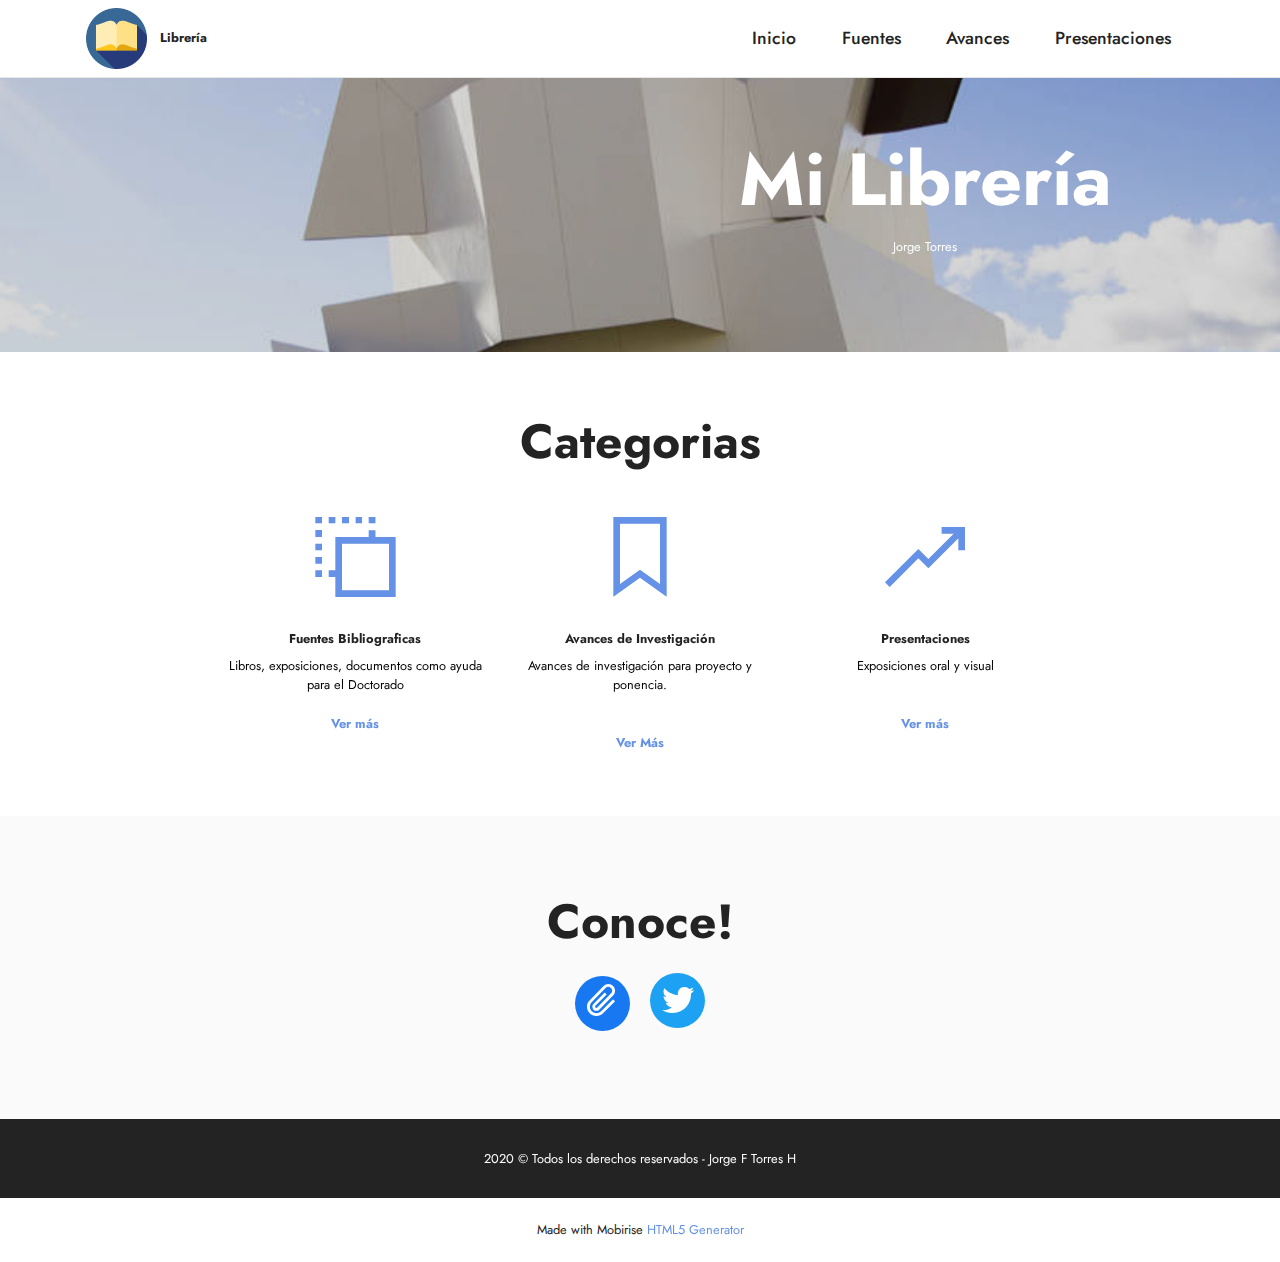
==== index.html @ 0c061b5b "cambio imagen mark garcia" ====
<!DOCTYPE html>
<html  >
<head>
  <!-- Site made with Mobirise Website Builder v5.6.13, https://mobirise.com -->
  <meta charset="UTF-8">
  <meta http-equiv="X-UA-Compatible" content="IE=edge">
  <meta name="generator" content="Mobirise v5.6.13, mobirise.com">
  <meta name="twitter:card" content="summary_large_image"/>
  <meta name="twitter:image:src" content="assets/images/index-meta.png">
  <meta property="og:image" content="assets/images/index-meta.png">
  <meta name="twitter:title" content="Inicio | Mi libreria">
  <meta name="viewport" content="width=device-width, initial-scale=1, minimum-scale=1">
  <link rel="shortcut icon" href="assets/images/book-fav-114x114.png" type="image/x-icon">
  <meta name="description" content="">
  
  
  <title>Inicio | Mi libreria</title>
  <link rel="stylesheet" href="assets/web/assets/mobirise-icons2/mobirise2.css">
  <link rel="stylesheet" href="assets/bootstrap/css/bootstrap.min.css">
  <link rel="stylesheet" href="assets/bootstrap/css/bootstrap-grid.min.css">
  <link rel="stylesheet" href="assets/bootstrap/css/bootstrap-reboot.min.css">
  <link rel="stylesheet" href="assets/parallax/jarallax.css">
  <link rel="stylesheet" href="assets/dropdown/css/style.css">
  <link rel="stylesheet" href="assets/socicon/css/styles.css">
  <link rel="stylesheet" href="assets/theme/css/style.css">
  <link rel="preload" href="https://fonts.googleapis.com/css?family=Jost:100,200,300,400,500,600,700,800,900,100i,200i,300i,400i,500i,600i,700i,800i,900i&display=swap" as="style" onload="this.onload=null;this.rel='stylesheet'">
  <noscript><link rel="stylesheet" href="https://fonts.googleapis.com/css?family=Jost:100,200,300,400,500,600,700,800,900,100i,200i,300i,400i,500i,600i,700i,800i,900i&display=swap"></noscript>
  <link rel="preload" as="style" href="assets/mobirise/css/mbr-additional.css"><link rel="stylesheet" href="assets/mobirise/css/mbr-additional.css" type="text/css">
  
  
  
  
</head>
<body>
  
  <section data-bs-version="5.1" class="menu cid-s48OLK6784" once="menu" id="menu1-h">
    
    <nav class="navbar navbar-dropdown navbar-fixed-top navbar-expand-lg">
        <div class="container">
            <div class="navbar-brand">
                <span class="navbar-logo">
                    <a href="index.html">
                        <img src="assets/images/book-fav-114x114.png" alt="Logo" style="height: 3.8rem;">
                    </a>
                </span>
                <span class="navbar-caption-wrap"><a class="navbar-caption text-black text-primary display-7" href="index.html">Librería</a></span>
            </div>
            <button class="navbar-toggler" type="button" data-toggle="collapse" data-bs-toggle="collapse" data-target="#navbarSupportedContent" data-bs-target="#navbarSupportedContent" aria-controls="navbarNavAltMarkup" aria-expanded="false" aria-label="Toggle navigation">
                <div class="hamburger">
                    <span></span>
                    <span></span>
                    <span></span>
                    <span></span>
                </div>
            </button>
            <div class="collapse navbar-collapse" id="navbarSupportedContent">
                <ul class="navbar-nav nav-dropdown nav-right" data-app-modern-menu="true"><li class="nav-item"><a class="nav-link link text-black text-primary display-4" href="index.html">Inicio</a></li><li class="nav-item"><a class="nav-link link text-black text-primary display-4" href="documentos.html">Fuentes</a></li><li class="nav-item"><a class="nav-link link text-black text-primary display-4" href="avances.html">Avances</a></li><li class="nav-item"><a class="nav-link link text-black text-primary display-4" href="presentaciones.html">Presentaciones</a></li></ul>
                
                
            </div>
        </div>
    </nav>
    <script type="text/javascript">
        document.addEventListener ("DOMContentLoaded", function(event) {
            function hiddeBanner() {
                var banner = document.getElementById("mobiriseBanner");
                banner.style.display = none;
            }
            
            hiddeBanner();
        });
    </script>
    <style>
        #mobiriseBanner.container-banner {
            display: none !important;
        }
    </style>

</section>

<section data-bs-version="5.1" class="header3 cid-sceXCdprGk mbr-parallax-background" id="header3-k">

    

    <div class="mbr-overlay" style="opacity: 0.2; background-color: rgb(53, 53, 53);"></div>

    <div class="align-center container">
        <div class="row justify-content-end">
            <div class="col-12 col-lg-6">
                <h1 class="mbr-section-title mbr-fonts-style mb-3 display-1"><strong>Mi Librería</strong></h1>
                
                <p class="mbr-text mbr-fonts-style display-7">Jorge Torres</p>
                
            </div>
        </div>
    </div>
</section>

<section data-bs-version="5.1" class="features24 cid-sclgev7I9c" id="features1-r">
    

    
    <div class="container">
        <div class="row">
            <div class="col-12">
                <h3 class="mbr-section-title mbr-fonts-style align-center mb-0 display-2">
                    <strong>Categorias</strong></h3>
                
            </div>
            <div class="card col-12 col-md-6 col-lg-3">
                <div class="card-wrapper">
                    <div class="card-box align-center">
                        <div class="iconfont-wrapper">
                            <a href="documentos.html"><span class="mbr-iconfont mobi-mbri-drag-n-drop-2 mobi-mbri"></span></a>
                        </div>
                        <h5 class="card-title mbr-fonts-style display-7"><strong>Fuentes Bibliograficas</strong></h5>
                        <p class="card-text mbr-fonts-style display-7">Libros, exposiciones, documentos como ayuda para el Doctorado<br><br><a href="documentos.html" class="text-primary"><strong>Ver más</strong></a></p>
                    </div>
                </div>
            </div>
            <div class="card col-12 col-md-6 col-lg-3">
                <div class="card-wrapper">
                    <div class="card-box align-center">
                        <div class="iconfont-wrapper">
                            <a href="avances.html"><span class="mbr-iconfont mobi-mbri-bookmark mobi-mbri"></span></a>
                        </div>
                        <h5 class="card-title mbr-fonts-style display-7"><strong>Avances de&nbsp;Investigación</strong></h5>
                        <p class="card-text mbr-fonts-style display-7">Avances de investigación para proyecto y ponencia.<br><br><br><a href="avances.html" class="text-primary"><strong>Ver Más</strong></a></p>
                    </div>
                </div>
            </div>
            <div class="card col-12 col-md-6 col-lg-3">
                <div class="card-wrapper">
                    <div class="card-box align-center">
                        <div class="iconfont-wrapper">
                            <a href="presentaciones.html"><span class="mbr-iconfont mobi-mbri-growing-chart mobi-mbri"></span></a>
                        </div>
                        <h5 class="card-title mbr-fonts-style display-7"><strong>Presentaciones</strong></h5>
                        <p class="card-text mbr-fonts-style display-7">Exposiciones oral y visual<br><br><br><a href="presentaciones.html" class="text-primary"><strong>Ver más</strong></a></p>
                    </div>
                </div>
            </div>
            
        </div>
    </div>
</section>

<section data-bs-version="5.1" class="share3 cid-scnhK62hYT" id="share3-y">
    
     
    
    

    <div class="container">
        <div class="media-container-row">
            <div class="col-12">
                <h3 class="mbr-section-title align-center mb-3 mbr-fonts-style display-2"><strong>Conoce!</strong></h3>
                <div class="social-list align-center">
                   
                    <a class="iconfont-wrapper bg-facebook m-2 " target="_blank" href="https://scienti.minciencias.gov.co/cvlac/visualizador/generarCurriculoCv.do?cod_rh=0000744425">
                            <span class="mobi-mbri-paperclip mobi-mbri" style="color: rgb(255, 255, 255); fill: rgb(255, 255, 255);"></span>
                        </a>
                        <a class="iconfont-wrapper bg-twitter m-2" href="https://twitter.com/jftorresh1" target="_blank">
                            <span class="socicon-twitter socicon"></span>
                        </a>
                        
                        
                        
                        
                        
                        
                        
                        
                        
                </div>
            </div>
        </div>
    </div>
</section>

<section data-bs-version="5.1" class="footer7 cid-sclgRRK0ft" once="footers" id="footer7-s">

    

    

    <div class="container">
        <div class="media-container-row align-center mbr-white">
            <div class="col-12">
                <p class="mbr-text mb-0 mbr-fonts-style display-7">2020 © Todos los derechos reservados - Jorge F Torres H</p>
            </div>
        </div>
    </div>
</section><section class="display-7" style="padding: 0;align-items: center;justify-content: center;flex-wrap: wrap;    align-content: center;display: flex;position: relative;height: 4rem;"><a href="https://mobiri.se/" style="flex: 1 1;height: 4rem;position: absolute;width: 100%;z-index: 1;"><img alt="" style="height: 4rem;" src="[data-uri]"></a><p style="margin: 0;text-align: center;" class="display-7">Made with Mobirise &#8204;</p><a style="z-index:1" href="https://mobirise.com/html-builder.html">HTML5 Generator</a></section><script src="assets/bootstrap/js/bootstrap.bundle.min.js"></script>  <script src="assets/parallax/jarallax.js"></script>  <script src="assets/smoothscroll/smooth-scroll.js"></script>  <script src="assets/ytplayer/index.js"></script>  <script src="assets/dropdown/js/navbar-dropdown.js"></script>  <script src="assets/theme/js/script.js"></script>  
  
  
</body>
</html>
---- assets/web/assets/mobirise-icons2/mobirise2.css ----
@font-face {
  font-family: 'Moririse2';
  font-display: swap;
  src:  url('mobirise2.eot?f2bix4');
  src:  url('mobirise2.eot?f2bix4#iefix') format('embedded-opentype'),
    url('mobirise2.ttf?f2bix4') format('truetype'),
    url('mobirise2.woff?f2bix4') format('woff'),
    url('mobirise2.svg?f2bix4#mobirise2') format('svg');
  font-weight: normal;
  font-style: normal;
}

[class^="mobi-"], [class*=" mobi-"] {
  /* use !important to prevent issues with browser extensions that change fonts */
  font-family: 'Moririse2' !important;
  speak: none;
  font-style: normal;
  font-weight: normal;
  font-variant: normal;
  text-transform: none;
  line-height: 1;

  /* Better Font Rendering =========== */
  -webkit-font-smoothing: antialiased;
  -moz-osx-font-smoothing: grayscale;
}

.mobi-mbri-add-submenu:before {
  content: "\e900";
}
.mobi-mbri-alert:before {
  content: "\e901";
}
.mobi-mbri-align-center:before {
  content: "\e902";
}
.mobi-mbri-align-justify:before {
  content: "\e903";
}
.mobi-mbri-align-left:before {
  content: "\e904";
}
.mobi-mbri-align-right:before {
  content: "\e905";
}
.mobi-mbri-android:before {
  content: "\e906";
}
.mobi-mbri-apple:before {
  content: "\e907";
}
.mobi-mbri-arrow-down:before {
  content: "\e908";
}
.mobi-mbri-arrow-next:before {
  content: "\e909";
}
.mobi-mbri-arrow-prev:before {
  content: "\e90a";
}
.mobi-mbri-arrow-up:before {
  content: "\e90b";
}
.mobi-mbri-bold:before {
  content: "\e90c";
}
.mobi-mbri-bookmark:before {
  content: "\e90d";
}
.mobi-mbri-bootstrap:before {
  content: "\e90e";
}
.mobi-mbri-briefcase:before {
  content: "\e90f";
}
.mobi-mbri-browse:before {
  content: "\e910";
}
.mobi-mbri-bulleted-list:before {
  content: "\e911";
}
.mobi-mbri-calendar:before {
  content: "\e912";
}
.mobi-mbri-camera:before {
  content: "\e913";
}
.mobi-mbri-cart-add:before {
  content: "\e914";
}
.mobi-mbri-cart-full:before {
  content: "\e915";
}
.mobi-mbri-cash:before {
  content: "\e916";
}
.mobi-mbri-change-style:before {
  content: "\e917";
}
.mobi-mbri-chat:before {
  content: "\e918";
}
.mobi-mbri-clock:before {
  content: "\e919";
}
.mobi-mbri-close:before {
  content: "\e91a";
}
.mobi-mbri-cloud:before {
  content: "\e91b";
}
.mobi-mbri-code:before {
  content: "\e91c";
}
.mobi-mbri-contact-form:before {
  content: "\e91d";
}
.mobi-mbri-credit-card:before {
  content: "\e91e";
}
.mobi-mbri-cursor-click:before {
  content: "\e91f";
}
.mobi-mbri-cust-feedback:before {
  content: "\e920";
}
.mobi-mbri-database:before {
  content: "\e921";
}
.mobi-mbri-delivery:before {
  content: "\e922";
}
.mobi-mbri-desktop:before {
  content: "\e923";
}
.mobi-mbri-devices:before {
  content: "\e924";
}
.mobi-mbri-down:before {
  content: "\e925";
}
.mobi-mbri-download-2:before {
  content: "\e926";
}
.mobi-mbri-download:before {
  content: "\e927";
}
.mobi-mbri-drag-n-drop-2:before {
  content: "\e928";
}
.mobi-mbri-drag-n-drop:before {
  content: "\e929";
}
.mobi-mbri-edit-2:before {
  content: "\e92a";
}
.mobi-mbri-edit:before {
  content: "\e92b";
}
.mobi-mbri-error:before {
  content: "\e92c";
}
.mobi-mbri-extension:before {
  content: "\e92d";
}
.mobi-mbri-features:before {
  content: "\e92e";
}
.mobi-mbri-file:before {
  content: "\e92f";
}
.mobi-mbri-flag:before {
  content: "\e930";
}
.mobi-mbri-folder:before {
  content: "\e931";
}
.mobi-mbri-gift:before {
  content: "\e932";
}
.mobi-mbri-github:before {
  content: "\e933";
}
.mobi-mbri-globe-2:before {
  content: "\e934";
}
.mobi-mbri-globe:before {
  content: "\e935";
}
.mobi-mbri-growing-chart:before {
  content: "\e936";
}
.mobi-mbri-hearth:before {
  content: "\e937";
}
.mobi-mbri-help:before {
  content: "\e938";
}
.mobi-mbri-home:before {
  content: "\e939";
}
.mobi-mbri-hot-cup:before {
  content: "\e93a";
}
.mobi-mbri-idea:before {
  content: "\e93b";
}
.mobi-mbri-image-gallery:before {
  content: "\e93c";
}
.mobi-mbri-image-slider:before {
  content: "\e93d";
}
.mobi-mbri-info:before {
  content: "\e93e";
}
.mobi-mbri-italic:before {
  content: "\e93f";
}
.mobi-mbri-key:before {
  content: "\e940";
}
.mobi-mbri-laptop:before {
  content: "\e941";
}
.mobi-mbri-layers:before {
  content: "\e942";
}
.mobi-mbri-left-right:before {
  content: "\e943";
}
.mobi-mbri-left:before {
  content: "\e944";
}
.mobi-mbri-letter:before {
  content: "\e945";
}
.mobi-mbri-like:before {
  content: "\e946";
}
.mobi-mbri-link:before {
  content: "\e947";
}
.mobi-mbri-lock:before {
  content: "\e948";
}
.mobi-mbri-login:before {
  content: "\e949";
}
.mobi-mbri-logout:before {
  content: "\e94a";
}
.mobi-mbri-magic-stick:before {
  content: "\e94b";
}
.mobi-mbri-map-pin:before {
  content: "\e94c";
}
.mobi-mbri-menu:before {
  content: "\e94d";
}
.mobi-mbri-mobile-2:before {
  content: "\e94e";
}
.mobi-mbri-mobile-horizontal:before {
  content: "\e94f";
}
.mobi-mbri-mobile:before {
  content: "\e950";
}
.mobi-mbri-mobirise:before {
  content: "\e951";
}
.mobi-mbri-more-horizontal:before {
  content: "\e952";
}
.mobi-mbri-more-vertical:before {
  content: "\e953";
}
.mobi-mbri-music:before {
  content: "\e954";
}
.mobi-mbri-new-file:before {
  content: "\e955";
}
.mobi-mbri-numbered-list:before {
  content: "\e956";
}
.mobi-mbri-opened-folder:before {
  content: "\e957";
}
.mobi-mbri-pages:before {
  content: "\e958";
}
.mobi-mbri-paper-plane:before {
  content: "\e959";
}
.mobi-mbri-paperclip:before {
  content: "\e95a";
}
.mobi-mbri-phone:before {
  content: "\e95b";
}
.mobi-mbri-photo:before {
  content: "\e95c";
}
.mobi-mbri-photos:before {
  content: "\e95d";
}
.mobi-mbri-pin:before {
  content: "\e95e";
}
.mobi-mbri-play:before {
  content: "\e95f";
}
.mobi-mbri-plus:before {
  content: "\e960";
}
.mobi-mbri-preview:before {
  content: "\e961";
}
.mobi-mbri-print:before {
  content: "\e962";
}
.mobi-mbri-protect:before {
  content: "\e963";
}
.mobi-mbri-question:before {
  content: "\e964";
}
.mobi-mbri-quote-left:before {
  content: "\e965";
}
.mobi-mbri-quote-right:before {
  content: "\e966";
}
.mobi-mbri-redo:before {
  content: "\e967";
}
.mobi-mbri-refresh:before {
  content: "\e968";
}
.mobi-mbri-responsive-2:before {
  content: "\e969";
}
.mobi-mbri-responsive:before {
  content: "\e96a";
}
.mobi-mbri-right:before {
  content: "\e96b";
}
.mobi-mbri-rocket:before {
  content: "\e96c";
}
.mobi-mbri-sad-face:before {
  content: "\e96d";
}
.mobi-mbri-sale:before {
  content: "\e96e";
}
.mobi-mbri-save:before {
  content: "\e96f";
}
.mobi-mbri-search:before {
  content: "\e970";
}
.mobi-mbri-setting-2:before {
  content: "\e971";
}
.mobi-mbri-setting-3:before {
  content: "\e972";
}
.mobi-mbri-setting:before {
  content: "\e973";
}
.mobi-mbri-share:before {
  content: "\e974";
}
.mobi-mbri-shopping-bag:before {
  content: "\e975";
}
.mobi-mbri-shopping-basket:before {
  content: "\e976";
}
.mobi-mbri-shopping-cart:before {
  content: "\e977";
}
.mobi-mbri-sites:before {
  content: "\e978";
}
.mobi-mbri-smile-face:before {
  content: "\e979";
}
.mobi-mbri-speed:before {
  content: "\e97a";
}
.mobi-mbri-star:before {
  content: "\e97b";
}
.mobi-mbri-success:before {
  content: "\e97c";
}
.mobi-mbri-sun:before {
  content: "\e97d";
}
.mobi-mbri-sun2:before {
  content: "\e97e";
}
.mobi-mbri-tablet-vertical:before {
  content: "\e97f";
}
.mobi-mbri-tablet:before {
  content: "\e980";
}
.mobi-mbri-target:before {
  content: "\e981";
}
.mobi-mbri-timer:before {
  content: "\e982";
}
.mobi-mbri-to-ftp:before {
  content: "\e983";
}
.mobi-mbri-to-local-drive:before {
  content: "\e984";
}
.mobi-mbri-touch-swipe:before {
  content: "\e985";
}
.mobi-mbri-touch:before {
  content: "\e986";
}
.mobi-mbri-trash:before {
  content: "\e987";
}
.mobi-mbri-underline:before {
  content: "\e988";
}
.mobi-mbri-undo:before {
  content: "\e989";
}
.mobi-mbri-unlink:before {
  content: "\e98a";
}
.mobi-mbri-unlock:before {
  content: "\e98b";
}
.mobi-mbri-up-down:before {
  content: "\e98c";
}
.mobi-mbri-up:before {
  content: "\e98d";
}
.mobi-mbri-update:before {
  content: "\e98e";
}
.mobi-mbri-upload-2:before {
  content: "\e98f";
}
.mobi-mbri-upload:before {
  content: "\e990";
}
.mobi-mbri-user-2:before {
  content: "\e991";
}
.mobi-mbri-user:before {
  content: "\e992";
}
.mobi-mbri-users:before {
  content: "\e993";
}
.mobi-mbri-video-play:before {
  content: "\e994";
}
.mobi-mbri-video:before {
  content: "\e995";
}
.mobi-mbri-watch:before {
  content: "\e996";
}
.mobi-mbri-website-theme-2:before {
  content: "\e997";
}
.mobi-mbri-website-theme:before {
  content: "\e998";
}
.mobi-mbri-wifi:before {
  content: "\e999";
}
.mobi-mbri-windows:before {
  content: "\e99a";
}
.mobi-mbri-zoom-in:before {
  content: "\e99b";
}
.mobi-mbri-zoom-out:before {
  content: "\e99c";
}
---- assets/parallax/jarallax.css ----
.jarallax {
    position: relative;
    z-index: 0;
}
.jarallax > .jarallax-img {
    position: absolute;
    object-fit: cover;
    /* support for plugin https://github.com/bfred-it/object-fit-images */
    font-family: 'object-fit: cover;';
    top: 0;
    left: 0;
    width: 100%;
    height: 100%;
    z-index: -1;
}
---- assets/dropdown/css/style.css ----
.navbar-dropdown {
  left: 0;
  padding: 0;
  position: absolute;
  right: 0;
  top: 0;
  transition: all 0.45s ease;
  z-index: 1030;
  background: #282828; }
  .navbar-dropdown .navbar-logo {
    margin-right: 0.8rem;
    transition: margin 0.3s ease-in-out;
    vertical-align: middle; }
    .navbar-dropdown .navbar-logo img {
      height: 3.125rem;
      transition: all 0.3s ease-in-out; }
    .navbar-dropdown .navbar-logo.mbr-iconfont {
      font-size: 3.125rem;
      line-height: 3.125rem; }
  .navbar-dropdown .navbar-caption {
    font-weight: 700;
    white-space: normal;
    vertical-align: -4px;
    line-height: 3.125rem !important; }
    .navbar-dropdown .navbar-caption, .navbar-dropdown .navbar-caption:hover {
      color: inherit;
      text-decoration: none; }
  .navbar-dropdown .mbr-iconfont + .navbar-caption {
    vertical-align: -1px; }
  .navbar-dropdown.navbar-fixed-top {
    position: fixed; }
  .navbar-dropdown .navbar-brand span {
    vertical-align: -4px; }
  .navbar-dropdown.bg-color.transparent {
    background: none; }
  .navbar-dropdown.navbar-short .navbar-brand {
    padding: 0.625rem 0; }
    .navbar-dropdown.navbar-short .navbar-brand span {
      vertical-align: -1px; }
  .navbar-dropdown.navbar-short .navbar-caption {
    line-height: 2.375rem !important;
    vertical-align: -2px; }
  .navbar-dropdown.navbar-short .navbar-logo {
    margin-right: 0.5rem; }
    .navbar-dropdown.navbar-short .navbar-logo img {
      height: 2.375rem; }
    .navbar-dropdown.navbar-short .navbar-logo.mbr-iconfont {
      font-size: 2.375rem;
      line-height: 2.375rem; }
  .navbar-dropdown.navbar-short .mbr-table-cell {
    height: 3.625rem; }
  .navbar-dropdown .navbar-close {
    left: 0.6875rem;
    position: fixed;
    top: 0.75rem;
    z-index: 1000; }
  .navbar-dropdown .hamburger-icon {
    content: "";
    display: inline-block;
    vertical-align: middle;
    width: 16px;
    -webkit-box-shadow: 0 -6px 0 1px #282828,0 0 0 1px #282828,0 6px 0 1px #282828;
    -moz-box-shadow: 0 -6px 0 1px #282828,0 0 0 1px #282828,0 6px 0 1px #282828;
    box-shadow: 0 -6px 0 1px #282828,0 0 0 1px #282828,0 6px 0 1px #282828; }

.dropdown-menu .dropdown-toggle[data-toggle="dropdown-submenu"]::after {
  border-bottom: 0.35em solid transparent;
  border-left: 0.35em solid;
  border-right: 0;
  border-top: 0.35em solid transparent;
  margin-left: 0.3rem; }

.dropdown-menu .dropdown-item:focus {
  outline: 0; }

.nav-dropdown {
  font-size: 0.75rem;
  font-weight: 500;
  height: auto !important; }
  .nav-dropdown .nav-btn {
    padding-left: 1rem; }
  .nav-dropdown .link {
    margin: .667em 1.667em;
    font-weight: 500;
    padding: 0;
    transition: color .2s ease-in-out; }
    .nav-dropdown .link.dropdown-toggle {
      margin-right: 2.583em; }
      .nav-dropdown .link.dropdown-toggle::after {
        margin-left: .25rem;
        border-top: 0.35em solid;
        border-right: 0.35em solid transparent;
        border-left: 0.35em solid transparent;
        border-bottom: 0; }
      .nav-dropdown .link.dropdown-toggle[aria-expanded="true"] {
        margin: 0;
        padding: 0.667em 3.263em  0.667em 1.667em; }
  .nav-dropdown .link::after,
  .nav-dropdown .dropdown-item::after {
    color: inherit; }
  .nav-dropdown .btn {
    font-size: 0.75rem;
    font-weight: 700;
    letter-spacing: 0;
    margin-bottom: 0;
    padding-left: 1.25rem;
    padding-right: 1.25rem; }
  .nav-dropdown .dropdown-menu {
    border-radius: 0;
    border: 0;
    left: 0;
    margin: 0;
    padding-bottom: 1.25rem;
    padding-top: 1.25rem;
    position: relative; }
  .nav-dropdown .dropdown-submenu {
    margin-left: 0.125rem;
    top: 0; }
  .nav-dropdown .dropdown-item {
    font-weight: 500;
    line-height: 2;
    padding: 0.3846em 4.615em 0.3846em 1.5385em;
    position: relative;
    transition: color .2s ease-in-out, background-color .2s ease-in-out; }
    .nav-dropdown .dropdown-item::after {
      margin-top: -0.3077em;
      position: absolute;
      right: 1.1538em;
      top: 50%; }
    .nav-dropdown .dropdown-item:focus, .nav-dropdown .dropdown-item:hover {
      background: none; }

@media (max-width: 767px) {
  .nav-dropdown.navbar-toggleable-sm {
    bottom: 0;
    display: none;
    left: 0;
    overflow-x: hidden;
    position: fixed;
    top: 0;
    transform: translateX(-100%);
    -ms-transform: translateX(-100%);
    -webkit-transform: translateX(-100%);
    width: 18.75rem;
    z-index: 999; } }
.nav-dropdown.navbar-toggleable-xl {
  bottom: 0;
  display: none;
  left: 0;
  overflow-x: hidden;
  position: fixed;
  top: 0;
  transform: translateX(-100%);
  -ms-transform: translateX(-100%);
  -webkit-transform: translateX(-100%);
  width: 18.75rem;
  z-index: 999; }

.nav-dropdown-sm {
  display: block !important;
  overflow-x: hidden;
  overflow: auto;
  padding-top: 3.875rem; }
  .nav-dropdown-sm::after {
    content: "";
    display: block;
    height: 3rem;
    width: 100%; }
  .nav-dropdown-sm.collapse.in ~ .navbar-close {
    display: block !important; }
  .nav-dropdown-sm.collapsing, .nav-dropdown-sm.collapse.in {
    transform: translateX(0);
    -ms-transform: translateX(0);
    -webkit-transform: translateX(0);
    transition: all 0.25s ease-out;
    -webkit-transition: all 0.25s ease-out;
    background: #282828; }
  .nav-dropdown-sm.collapsing[aria-expanded="false"] {
    transform: translateX(-100%);
    -ms-transform: translateX(-100%);
    -webkit-transform: translateX(-100%); }
  .nav-dropdown-sm .nav-item {
    display: block;
    margin-left: 0 !important;
    padding-left: 0; }
  .nav-dropdown-sm .link,
  .nav-dropdown-sm .dropdown-item {
    border-top: 1px dotted rgba(255, 255, 255, 0.1);
    font-size: 0.8125rem;
    line-height: 1.6;
    margin: 0 !important;
    padding: 0.875rem 2.4rem 0.875rem 1.5625rem !important;
    position: relative;
    white-space: normal; }
    .nav-dropdown-sm .link:focus, .nav-dropdown-sm .link:hover,
    .nav-dropdown-sm .dropdown-item:focus,
    .nav-dropdown-sm .dropdown-item:hover {
      background: rgba(0, 0, 0, 0.2) !important;
      color: #c0a375; }
  .nav-dropdown-sm .nav-btn {
    position: relative;
    padding: 1.5625rem 1.5625rem 0 1.5625rem; }
    .nav-dropdown-sm .nav-btn::before {
      border-top: 1px dotted rgba(255, 255, 255, 0.1);
      content: "";
      left: 0;
      position: absolute;
      top: 0;
      width: 100%; }
    .nav-dropdown-sm .nav-btn + .nav-btn {
      padding-top: 0.625rem; }
      .nav-dropdown-sm .nav-btn + .nav-btn::before {
        display: none; }
  .nav-dropdown-sm .btn {
    padding: 0.625rem 0; }
  .nav-dropdown-sm .dropdown-toggle[data-toggle="dropdown-submenu"]::after {
    margin-left: .25rem;
    border-top: 0.35em solid;
    border-right: 0.35em solid transparent;
    border-left: 0.35em solid transparent;
    border-bottom: 0; }
  .nav-dropdown-sm .dropdown-toggle[data-toggle="dropdown-submenu"][aria-expanded="true"]::after {
    border-top: 0;
    border-right: 0.35em solid transparent;
    border-left: 0.35em solid transparent;
    border-bottom: 0.35em solid; }
  .nav-dropdown-sm .dropdown-menu {
    margin: 0;
    padding: 0;
    position: relative;
    top: 0;
    left: 0;
    width: 100%;
    border: 0;
    float: none;
    border-radius: 0;
    background: none; }
  .nav-dropdown-sm .dropdown-submenu {
    left: 100%;
    margin-left: 0.125rem;
    margin-top: -1.25rem;
    top: 0; }

.navbar-toggleable-sm .nav-dropdown .dropdown-menu {
  position: absolute; }

.navbar-toggleable-sm .nav-dropdown .dropdown-submenu {
  left: 100%;
  margin-left: 0.125rem;
  margin-top: -1.25rem;
  top: 0; }

.navbar-toggleable-sm.opened .nav-dropdown .dropdown-menu {
  position: relative; }

.navbar-toggleable-sm.opened .nav-dropdown .dropdown-submenu {
  left: 0;
  margin-left: 00rem;
  margin-top: 0rem;
  top: 0; }

.is-builder .nav-dropdown.collapsing {
  transition: none !important; }
---- assets/socicon/css/styles.css ----
@charset "UTF-8";

@font-face {
  font-family: 'Socicon';
  src:  url('../fonts/socicon.eot');
  src:  url('../fonts/socicon.eot?#iefix') format('embedded-opentype'),
    url('../fonts/socicon.woff2') format('woff2'),
    url('../fonts/socicon.ttf') format('truetype'),
    url('../fonts/socicon.woff') format('woff'),
    url('../fonts/socicon.svg#socicon') format('svg');
  font-weight: normal;
  font-style: normal;
  font-display: swap;
}

[data-icon]:before {
  font-family: "socicon" !important;
  content: attr(data-icon);
  font-style: normal !important;
  font-weight: normal !important;
  font-variant: normal !important;
  text-transform: none !important;
  speak: none;
  line-height: 1;
  -webkit-font-smoothing: antialiased;
  -moz-osx-font-smoothing: grayscale;
}

[class^="socicon-"], [class*=" socicon-"] {
  /* use !important to prevent issues with browser extensions that change fonts */
  font-family: 'Socicon' !important;
  speak: none;
  font-style: normal;
  font-weight: normal;
  font-variant: normal;
  text-transform: none;
  line-height: 1;

  /* Better Font Rendering =========== */
  -webkit-font-smoothing: antialiased;
  -moz-osx-font-smoothing: grayscale;
}

.socicon-eitaa:before {
  content: "\e97c";
}
.socicon-soroush:before {
  content: "\e97d";
}
.socicon-bale:before {
  content: "\e97e";
}
.socicon-zazzle:before {
  content: "\e97b";
}
.socicon-society6:before {
  content: "\e97a";
}
.socicon-redbubble:before {
  content: "\e979";
}
.socicon-avvo:before {
  content: "\e978";
}
.socicon-stitcher:before {
  content: "\e977";
}
.socicon-googlehangouts:before {
  content: "\e974";
}
.socicon-dlive:before {
  content: "\e975";
}
.socicon-vsco:before {
  content: "\e976";
}
.socicon-flipboard:before {
  content: "\e973";
}
.socicon-ubuntu:before {
  content: "\e958";
}
.socicon-artstation:before {
  content: "\e959";
}
.socicon-invision:before {
  content: "\e95a";
}
.socicon-torial:before {
  content: "\e95b";
}
.socicon-collectorz:before {
  content: "\e95c";
}
.socicon-seenthis:before {
  content: "\e95d";
}
.socicon-googleplaymusic:before {
  content: "\e95e";
}
.socicon-debian:before {
  content: "\e95f";
}
.socicon-filmfreeway:before {
  content: "\e960";
}
.socicon-gnome:before {
  content: "\e961";
}
.socicon-itchio:before {
  content: "\e962";
}
.socicon-jamendo:before {
  content: "\e963";
}
.socicon-mix:before {
  content: "\e964";
}
.socicon-sharepoint:before {
  content: "\e965";
}
.socicon-tinder:before {
  content: "\e966";
}
.socicon-windguru:before {
  content: "\e967";
}
.socicon-cdbaby:before {
  content: "\e968";
}
.socicon-elementaryos:before {
  content: "\e969";
}
.socicon-stage32:before {
  content: "\e96a";
}
.socicon-tiktok:before {
  content: "\e96b";
}
.socicon-gitter:before {
  content: "\e96c";
}
.socicon-letterboxd:before {
  content: "\e96d";
}
.socicon-threema:before {
  content: "\e96e";
}
.socicon-splice:before {
  content: "\e96f";
}
.socicon-metapop:before {
  content: "\e970";
}
.socicon-naver:before {
  content: "\e971";
}
.socicon-remote:before {
  content: "\e972";
}
.socicon-internet:before {
  content: "\e957";
}
.socicon-moddb:before {
  content: "\e94b";
}
.socicon-indiedb:before {
  content: "\e94c";
}
.socicon-traxsource:before {
  content: "\e94d";
}
.socicon-gamefor:before {
  content: "\e94e";
}
.socicon-pixiv:before {
  content: "\e94f";
}
.socicon-myanimelist:before {
  content: "\e950";
}
.socicon-blackberry:before {
  content: "\e951";
}
.socicon-wickr:before {
  content: "\e952";
}
.socicon-spip:before {
  content: "\e953";
}
.socicon-napster:before {
  content: "\e954";
}
.socicon-beatport:before {
  content: "\e955";
}
.socicon-hackerone:before {
  content: "\e956";
}
.socicon-hackernews:before {
  content: "\e946";
}
.socicon-smashwords:before {
  content: "\e947";
}
.socicon-kobo:before {
  content: "\e948";
}
.socicon-bookbub:before {
  content: "\e949";
}
.socicon-mailru:before {
  content: "\e94a";
}
.socicon-gitlab:before {
  content: "\e945";
}
.socicon-instructables:before {
  content: "\e944";
}
.socicon-portfolio:before {
  content: "\e943";
}
.socicon-codered:before {
  content: "\e940";
}
.socicon-origin:before {
  content: "\e941";
}
.socicon-nextdoor:before {
  content: "\e942";
}
.socicon-udemy:before {
  content: "\e93f";
}
.socicon-livemaster:before {
  content: "\e93e";
}
.socicon-crunchbase:before {
  content: "\e93b";
}
.socicon-homefy:before {
  content: "\e93c";
}
.socicon-calendly:before {
  content: "\e93d";
}
.socicon-realtor:before {
  content: "\e90f";
}
.socicon-tidal:before {
  content: "\e910";
}
.socicon-qobuz:before {
  content: "\e911";
}
.socicon-natgeo:before {
  content: "\e912";
}
.socicon-mastodon:before {
  content: "\e913";
}
.socicon-unsplash:before {
  content: "\e914";
}
.socicon-homeadvisor:before {
  content: "\e915";
}
.socicon-angieslist:before {
  content: "\e916";
}
.socicon-codepen:before {
  content: "\e917";
}
.socicon-slack:before {
  content: "\e918";
}
.socicon-openaigym:before {
  content: "\e919";
}
.socicon-logmein:before {
  content: "\e91a";
}
.socicon-fiverr:before {
  content: "\e91b";
}
.socicon-gotomeeting:before {
  content: "\e91c";
}
.socicon-aliexpress:before {
  content: "\e91d";
}
.socicon-guru:before {
  content: "\e91e";
}
.socicon-appstore:before {
  content: "\e91f";
}
.socicon-homes:before {
  content: "\e920";
}
.socicon-zoom:before {
  content: "\e921";
}
.socicon-alibaba:before {
  content: "\e922";
}
.socicon-craigslist:before {
  content: "\e923";
}
.socicon-wix:before {
  content: "\e924";
}
.socicon-redfin:before {
  content: "\e925";
}
.socicon-googlecalendar:before {
  content: "\e926";
}
.socicon-shopify:before {
  content: "\e927";
}
.socicon-freelancer:before {
  content: "\e928";
}
.socicon-seedrs:before {
  content: "\e929";
}
.socicon-bing:before {
  content: "\e92a";
}
.socicon-doodle:before {
  content: "\e92b";
}
.socicon-bonanza:before {
  content: "\e92c";
}
.socicon-squarespace:before {
  content: "\e92d";
}
.socicon-toptal:before {
  content: "\e92e";
}
.socicon-gust:before {
  content: "\e92f";
}
.socicon-ask:before {
  content: "\e930";
}
.socicon-trulia:before {
  content: "\e931";
}
.socicon-loomly:before {
  content: "\e932";
}
.socicon-ghost:before {
  content: "\e933";
}
.socicon-upwork:before {
  content: "\e934";
}
.socicon-fundable:before {
  content: "\e935";
}
.socicon-booking:before {
  content: "\e936";
}
.socicon-googlemaps:before {
  content: "\e937";
}
.socicon-zillow:before {
  content: "\e938";
}
.socicon-niconico:before {
  content: "\e939";
}
.socicon-toneden:before {
  content: "\e93a";
}
.socicon-augment:before {
  content: "\e908";
}
.socicon-bitbucket:before {
  content: "\e909";
}
.socicon-fyuse:before {
  content: "\e90a";
}
.socicon-yt-gaming:before {
  content: "\e90b";
}
.socicon-sketchfab:before {
  content: "\e90c";
}
.socicon-mobcrush:before {
  content: "\e90d";
}
.socicon-microsoft:before {
  content: "\e90e";
}
.socicon-pandora:before {
  content: "\e907";
}
.socicon-messenger:before {
  content: "\e906";
}
.socicon-gamewisp:before {
  content: "\e905";
}
.socicon-bloglovin:before {
  content: "\e904";
}
.socicon-tunein:before {
  content: "\e903";
}
.socicon-gamejolt:before {
  content: "\e901";
}
.socicon-trello:before {
  content: "\e902";
}
.socicon-spreadshirt:before {
  content: "\e900";
}
.socicon-500px:before {
  content: "\e000";
}
.socicon-8tracks:before {
  content: "\e001";
}
.socicon-airbnb:before {
  content: "\e002";
}
.socicon-alliance:before {
  content: "\e003";
}
.socicon-amazon:before {
  content: "\e004";
}
.socicon-amplement:before {
  content: "\e005";
}
.socicon-android:before {
  content: "\e006";
}
.socicon-angellist:before {
  content: "\e007";
}
.socicon-apple:before {
  content: "\e008";
}
.socicon-appnet:before {
  content: "\e009";
}
.socicon-baidu:before {
  content: "\e00a";
}
.socicon-bandcamp:before {
  content: "\e00b";
}
.socicon-battlenet:before {
  content: "\e00c";
}
.socicon-mixer:before {
  content: "\e00d";
}
.socicon-bebee:before {
  content: "\e00e";
}
.socicon-bebo:before {
  content: "\e00f";
}
.socicon-behance:before {
  content: "\e010";
}
.socicon-blizzard:before {
  content: "\e011";
}
.socicon-blogger:before {
  content: "\e012";
}
.socicon-buffer:before {
  content: "\e013";
}
.socicon-chrome:before {
  content: "\e014";
}
.socicon-coderwall:before {
  content: "\e015";
}
.socicon-curse:before {
  content: "\e016";
}
.socicon-dailymotion:before {
  content: "\e017";
}
.socicon-deezer:before {
  content: "\e018";
}
.socicon-delicious:before {
  content: "\e019";
}
.socicon-deviantart:before {
  content: "\e01a";
}
.socicon-diablo:before {
  content: "\e01b";
}
.socicon-digg:before {
  content: "\e01c";
}
.socicon-discord:before {
  content: "\e01d";
}
.socicon-disqus:before {
  content: "\e01e";
}
.socicon-douban:before {
  content: "\e01f";
}
.socicon-draugiem:before {
  content: "\e020";
}
.socicon-dribbble:before {
  content: "\e021";
}
.socicon-drupal:before {
  content: "\e022";
}
.socicon-ebay:before {
  content: "\e023";
}
.socicon-ello:before {
  content: "\e024";
}
.socicon-endomodo:before {
  content: "\e025";
}
.socicon-envato:before {
  content: "\e026";
}
.socicon-etsy:before {
  content: "\e027";
}
.socicon-facebook:before {
  content: "\e028";
}
.socicon-feedburner:before {
  content: "\e029";
}
.socicon-filmweb:before {
  content: "\e02a";
}
.socicon-firefox:before {
  content: "\e02b";
}
.socicon-flattr:before {
  content: "\e02c";
}
.socicon-flickr:before {
  content: "\e02d";
}
.socicon-formulr:before {
  content: "\e02e";
}
.socicon-forrst:before {
  content: "\e02f";
}
.socicon-foursquare:before {
  content: "\e030";
}
.socicon-friendfeed:before {
  content: "\e031";
}
.socicon-github:before {
  content: "\e032";
}
.socicon-goodreads:before {
  content: "\e033";
}
.socicon-google:before {
  content: "\e034";
}
.socicon-googlescholar:before {
  content: "\e035";
}
.socicon-googlegroups:before {
  content: "\e036";
}
.socicon-googlephotos:before {
  content: "\e037";
}
.socicon-googleplus:before {
  content: "\e038";
}
.socicon-grooveshark:before {
  content: "\e039";
}
.socicon-hackerrank:before {
  content: "\e03a";
}
.socicon-hearthstone:before {
  content: "\e03b";
}
.socicon-hellocoton:before {
  content: "\e03c";
}
.socicon-heroes:before {
  content: "\e03d";
}
.socicon-smashcast:before {
  content: "\e03e";
}
.socicon-horde:before {
  content: "\e03f";
}
.socicon-houzz:before {
  content: "\e040";
}
.socicon-icq:before {
  content: "\e041";
}
.socicon-identica:before {
  content: "\e042";
}
.socicon-imdb:before {
  content: "\e043";
}
.socicon-instagram:before {
  content: "\e044";
}
.socicon-issuu:before {
  content: "\e045";
}
.socicon-istock:before {
  content: "\e046";
}
.socicon-itunes:before {
  content: "\e047";
}
.socicon-keybase:before {
  content: "\e048";
}
.socicon-lanyrd:before {
  content: "\e049";
}
.socicon-lastfm:before {
  content: "\e04a";
}
.socicon-line:before {
  content: "\e04b";
}
.socicon-linkedin:before {
  content: "\e04c";
}
.socicon-livejournal:before {
  content: "\e04d";
}
.socicon-lyft:before {
  content: "\e04e";
}
.socicon-macos:before {
  content: "\e04f";
}
.socicon-mail:before {
  content: "\e050";
}
.socicon-medium:before {
  content: "\e051";
}
.socicon-meetup:before {
  content: "\e052";
}
.socicon-mixcloud:before {
  content: "\e053";
}
.socicon-modelmayhem:before {
  content: "\e054";
}
.socicon-mumble:before {
  content: "\e055";
}
.socicon-myspace:before {
  content: "\e056";
}
.socicon-newsvine:before {
  content: "\e057";
}
.socicon-nintendo:before {
  content: "\e058";
}
.socicon-npm:before {
  content: "\e059";
}
.socicon-odnoklassniki:before {
  content: "\e05a";
}
.socicon-openid:before {
  content: "\e05b";
}
.socicon-opera:before {
  content: "\e05c";
}
.socicon-outlook:before {
  content: "\e05d";
}
.socicon-overwatch:before {
  content: "\e05e";
}
.socicon-patreon:before {
  content: "\e05f";
}
.socicon-paypal:before {
  content: "\e060";
}
.socicon-periscope:before {
  content: "\e061";
}
.socicon-persona:before {
  content: "\e062";
}
.socicon-pinterest:before {
  content: "\e063";
}
.socicon-play:before {
  content: "\e064";
}
.socicon-player:before {
  content: "\e065";
}
.socicon-playstation:before {
  content: "\e066";
}
.socicon-pocket:before {
  content: "\e067";
}
.socicon-qq:before {
  content: "\e068";
}
.socicon-quora:before {
  content: "\e069";
}
.socicon-raidcall:before {
  content: "\e06a";
}
.socicon-ravelry:before {
  content: "\e06b";
}
.socicon-reddit:before {
  content: "\e06c";
}
.socicon-renren:before {
  content: "\e06d";
}
.socicon-researchgate:before {
  content: "\e06e";
}
.socicon-residentadvisor:before {
  content: "\e06f";
}
.socicon-reverbnation:before {
  content: "\e070";
}
.socicon-rss:before {
  content: "\e071";
}
.socicon-sharethis:before {
  content: "\e072";
}
.socicon-skype:before {
  content: "\e073";
}
.socicon-slideshare:before {
  content: "\e074";
}
.socicon-smugmug:before {
  content: "\e075";
}
.socicon-snapchat:before {
  content: "\e076";
}
.socicon-songkick:before {
  content: "\e077";
}
.socicon-soundcloud:before {
  content: "\e078";
}
.socicon-spotify:before {
  content: "\e079";
}
.socicon-stackexchange:before {
  content: "\e07a";
}
.socicon-stackoverflow:before {
  content: "\e07b";
}
.socicon-starcraft:before {
  content: "\e07c";
}
.socicon-stayfriends:before {
  content: "\e07d";
}
.socicon-steam:before {
  content: "\e07e";
}
.socicon-storehouse:before {
  content: "\e07f";
}
.socicon-strava:before {
  content: "\e080";
}
.socicon-streamjar:before {
  content: "\e081";
}
.socicon-stumbleupon:before {
  content: "\e082";
}
.socicon-swarm:before {
  content: "\e083";
}
.socicon-teamspeak:before {
  content: "\e084";
}
.socicon-teamviewer:before {
  content: "\e085";
}
.socicon-technorati:before {
  content: "\e086";
}
.socicon-telegram:before {
  content: "\e087";
}
.socicon-tripadvisor:before {
  content: "\e088";
}
.socicon-tripit:before {
  content: "\e089";
}
.socicon-triplej:before {
  content: "\e08a";
}
.socicon-tumblr:before {
  content: "\e08b";
}
.socicon-twitch:before {
  content: "\e08c";
}
.socicon-twitter:before {
  content: "\e08d";
}
.socicon-uber:before {
  content: "\e08e";
}
.socicon-ventrilo:before {
  content: "\e08f";
}
.socicon-viadeo:before {
  content: "\e090";
}
.socicon-viber:before {
  content: "\e091";
}
.socicon-viewbug:before {
  content: "\e092";
}
.socicon-vimeo:before {
  content: "\e093";
}
.socicon-vine:before {
  content: "\e094";
}
.socicon-vkontakte:before {
  content: "\e095";
}
.socicon-warcraft:before {
  content: "\e096";
}
.socicon-wechat:before {
  content: "\e097";
}
.socicon-weibo:before {
  content: "\e098";
}
.socicon-whatsapp:before {
  content: "\e099";
}
.socicon-wikipedia:before {
  content: "\e09a";
}
.socicon-windows:before {
  content: "\e09b";
}
.socicon-wordpress:before {
  content: "\e09c";
}
.socicon-wykop:before {
  content: "\e09d";
}
.socicon-xbox:before {
  content: "\e09e";
}
.socicon-xing:before {
  content: "\e09f";
}
.socicon-yahoo:before {
  content: "\e0a0";
}
.socicon-yammer:before {
  content: "\e0a1";
}
.socicon-yandex:before {
  content: "\e0a2";
}
.socicon-yelp:before {
  content: "\e0a3";
}
.socicon-younow:before {
  content: "\e0a4";
}
.socicon-youtube:before {
  content: "\e0a5";
}
.socicon-zapier:before {
  content: "\e0a6";
}
.socicon-zerply:before {
  content: "\e0a7";
}
.socicon-zomato:before {
  content: "\e0a8";
}
.socicon-zynga:before {
  content: "\e0a9";
}
---- assets/theme/css/style.css ----
@charset "UTF-8";
section {
  background-color: #ffffff;
}

body {
  font-style: normal;
  line-height: 1.5;
  font-weight: 400;
  color: #232323;
  position: relative;
}

button {
  background-color: transparent;
  border-color: transparent;
}

section,
.container,
.container-fluid {
  position: relative;
  word-wrap: break-word;
}

a.mbr-iconfont:hover {
  text-decoration: none;
}

.article .lead p,
.article .lead ul,
.article .lead ol,
.article .lead pre,
.article .lead blockquote {
  margin-bottom: 0;
}

a {
  font-style: normal;
  font-weight: 400;
  cursor: pointer;
}
a, a:hover {
  text-decoration: none;
}

.mbr-section-title {
  font-style: normal;
  line-height: 1.3;
}

.mbr-section-subtitle {
  line-height: 1.3;
}

.mbr-text {
  font-style: normal;
  line-height: 1.7;
}

h1,
h2,
h3,
h4,
h5,
h6,
.display-1,
.display-2,
.display-4,
.display-5,
.display-7,
span,
p,
a {
  line-height: 1;
  word-break: break-word;
  word-wrap: break-word;
  font-weight: 400;
}

b,
strong {
  font-weight: bold;
}

input:-webkit-autofill, input:-webkit-autofill:hover, input:-webkit-autofill:focus, input:-webkit-autofill:active {
  transition-delay: 9999s;
  -webkit-transition-property: background-color, color;
  transition-property: background-color, color;
}

textarea[type=hidden] {
  display: none;
}

section {
  background-position: 50% 50%;
  background-repeat: no-repeat;
  background-size: cover;
}
section .mbr-background-video,
section .mbr-background-video-preview {
  position: absolute;
  bottom: 0;
  left: 0;
  right: 0;
  top: 0;
}

.hidden {
  visibility: hidden;
}

.mbr-z-index20 {
  z-index: 20;
}

/*! Base colors */
.mbr-white {
  color: #ffffff;
}

.mbr-black {
  color: #111111;
}

.mbr-bg-white {
  background-color: #ffffff;
}

.mbr-bg-black {
  background-color: #000000;
}

/*! Text-aligns */
.align-left {
  text-align: left;
}

.align-center {
  text-align: center;
}

.align-right {
  text-align: right;
}

/*! Font-weight  */
.mbr-light {
  font-weight: 300;
}

.mbr-regular {
  font-weight: 400;
}

.mbr-semibold {
  font-weight: 500;
}

.mbr-bold {
  font-weight: 700;
}

/*! Media  */
.media-content {
  flex-basis: 100%;
}

.media-container-row {
  display: flex;
  flex-direction: row;
  flex-wrap: wrap;
  justify-content: center;
  align-content: center;
  align-items: start;
}
.media-container-row .media-size-item {
  width: 400px;
}

.media-container-column {
  display: flex;
  flex-direction: column;
  flex-wrap: wrap;
  justify-content: center;
  align-content: center;
  align-items: stretch;
}
.media-container-column > * {
  width: 100%;
}

@media (min-width: 992px) {
  .media-container-row {
    flex-wrap: nowrap;
  }
}
figure {
  margin-bottom: 0;
  overflow: hidden;
}

figure[mbr-media-size] {
  transition: width 0.1s;
}

img,
iframe {
  display: block;
  width: 100%;
}

.card {
  background-color: transparent;
  border: none;
}

.card-box {
  width: 100%;
}

.card-img {
  text-align: center;
  flex-shrink: 0;
  -webkit-flex-shrink: 0;
}

.media {
  max-width: 100%;
  margin: 0 auto;
}

.mbr-figure {
  align-self: center;
}

.media-container > div {
  max-width: 100%;
}

.mbr-figure img,
.card-img img {
  width: 100%;
}

@media (max-width: 991px) {
  .media-size-item {
    width: auto !important;
  }

  .media {
    width: auto;
  }

  .mbr-figure {
    width: 100% !important;
  }
}
/*! Buttons */
.mbr-section-btn {
  margin-left: -0.6rem;
  margin-right: -0.6rem;
  font-size: 0;
}

.btn {
  font-weight: 600;
  border-width: 1px;
  font-style: normal;
  margin: 0.6rem 0.6rem;
  white-space: normal;
  transition: all 0.2s ease-in-out;
  display: inline-flex;
  align-items: center;
  justify-content: center;
  word-break: break-word;
}

.btn-sm {
  font-weight: 600;
  letter-spacing: 0px;
  transition: all 0.3s ease-in-out;
}

.btn-md {
  font-weight: 600;
  letter-spacing: 0px;
  transition: all 0.3s ease-in-out;
}

.btn-lg {
  font-weight: 600;
  letter-spacing: 0px;
  transition: all 0.3s ease-in-out;
}

.btn-form {
  margin: 0;
}
.btn-form:hover {
  cursor: pointer;
}

nav .mbr-section-btn {
  margin-left: 0rem;
  margin-right: 0rem;
}

/*! Btn icon margin */
.btn .mbr-iconfont,
.btn.btn-sm .mbr-iconfont {
  order: 1;
  cursor: pointer;
  margin-left: 0.5rem;
  vertical-align: sub;
}

.btn.btn-md .mbr-iconfont,
.btn.btn-md .mbr-iconfont {
  margin-left: 0.8rem;
}

.mbr-regular {
  font-weight: 400;
}

.mbr-semibold {
  font-weight: 500;
}

.mbr-bold {
  font-weight: 700;
}

[type=submit] {
  -webkit-appearance: none;
}

/*! Full-screen */
.mbr-fullscreen .mbr-overlay {
  min-height: 100vh;
}

.mbr-fullscreen {
  display: flex;
  display: -moz-flex;
  display: -ms-flex;
  display: -o-flex;
  align-items: center;
  min-height: 100vh;
  padding-top: 3rem;
  padding-bottom: 3rem;
}

/*! Map */
.map {
  height: 25rem;
  position: relative;
}
.map iframe {
  width: 100%;
  height: 100%;
}

/*! Scroll to top arrow */
.mbr-arrow-up {
  bottom: 25px;
  right: 90px;
  position: fixed;
  text-align: right;
  z-index: 5000;
  color: #ffffff;
  font-size: 22px;
}

.mbr-arrow-up a {
  background: rgba(0, 0, 0, 0.2);
  border-radius: 50%;
  color: #fff;
  display: inline-block;
  height: 60px;
  width: 60px;
  border: 2px solid #fff;
  outline-style: none !important;
  position: relative;
  text-decoration: none;
  transition: all 0.3s ease-in-out;
  cursor: pointer;
  text-align: center;
}
.mbr-arrow-up a:hover {
  background-color: rgba(0, 0, 0, 0.4);
}
.mbr-arrow-up a i {
  line-height: 60px;
}

.mbr-arrow-up-icon {
  display: block;
  color: #fff;
}

.mbr-arrow-up-icon::before {
  content: "›";
  display: inline-block;
  font-family: serif;
  font-size: 22px;
  line-height: 1;
  font-style: normal;
  position: relative;
  top: 6px;
  left: -4px;
  transform: rotate(-90deg);
}

/*! Arrow Down */
.mbr-arrow {
  position: absolute;
  bottom: 45px;
  left: 50%;
  width: 60px;
  height: 60px;
  cursor: pointer;
  background-color: rgba(80, 80, 80, 0.5);
  border-radius: 50%;
  transform: translateX(-50%);
}
@media (max-width: 767px) {
  .mbr-arrow {
    display: none;
  }
}
.mbr-arrow > a {
  display: inline-block;
  text-decoration: none;
  outline-style: none;
  -webkit-animation: arrowdown 1.7s ease-in-out infinite;
          animation: arrowdown 1.7s ease-in-out infinite;
  color: #ffffff;
}
.mbr-arrow > a > i {
  position: absolute;
  top: -2px;
  left: 15px;
  font-size: 2rem;
}

#scrollToTop a i::before {
  content: "";
  position: absolute;
  display: block;
  border-bottom: 2.5px solid #fff;
  border-left: 2.5px solid #fff;
  width: 27.8%;
  height: 27.8%;
  left: 50%;
  top: 51%;
  transform: translateY(-30%) translateX(-50%) rotate(135deg);
}

@keyframes arrowdown {
  0% {
    transform: translateY(0px);
  }
  50% {
    transform: translateY(-5px);
  }
  100% {
    transform: translateY(0px);
  }
}
@-webkit-keyframes arrowdown {
  0% {
    transform: translateY(0px);
  }
  50% {
    transform: translateY(-5px);
  }
  100% {
    transform: translateY(0px);
  }
}
@media (max-width: 500px) {
  .mbr-arrow-up {
    left: 0;
    right: 0;
    text-align: center;
  }
}
/*Gradients animation*/
@keyframes gradient-animation {
  from {
    background-position: 0% 100%;
    -webkit-animation-timing-function: ease-in-out;
            animation-timing-function: ease-in-out;
  }
  to {
    background-position: 100% 0%;
    -webkit-animation-timing-function: ease-in-out;
            animation-timing-function: ease-in-out;
  }
}
@-webkit-keyframes gradient-animation {
  from {
    background-position: 0% 100%;
    -webkit-animation-timing-function: ease-in-out;
            animation-timing-function: ease-in-out;
  }
  to {
    background-position: 100% 0%;
    -webkit-animation-timing-function: ease-in-out;
            animation-timing-function: ease-in-out;
  }
}
.bg-gradient {
  background-size: 200% 200%;
  animation: gradient-animation 5s infinite alternate;
  -webkit-animation: gradient-animation 5s infinite alternate;
}

.menu .navbar-brand {
  display: -webkit-flex;
}
.menu .navbar-brand span {
  display: flex;
  display: -webkit-flex;
}
.menu .navbar-brand .navbar-caption-wrap {
  display: -webkit-flex;
}
.menu .navbar-brand .navbar-logo img {
  display: -webkit-flex;
  width: auto;
}
@media (min-width: 768px) and (max-width: 991px) {
  .menu .navbar-toggleable-sm .navbar-nav {
    display: -ms-flexbox;
  }
}
@media (max-width: 991px) {
  .menu .navbar-collapse {
    max-height: 93.5vh;
  }
  .menu .navbar-collapse.show {
    overflow: auto;
  }
}
@media (min-width: 992px) {
  .menu .navbar-nav.nav-dropdown {
    display: -webkit-flex;
  }
  .menu .navbar-toggleable-sm .navbar-collapse {
    display: -webkit-flex !important;
  }
  .menu .collapsed .navbar-collapse {
    max-height: 93.5vh;
  }
  .menu .collapsed .navbar-collapse.show {
    overflow: auto;
  }
}
@media (max-width: 767px) {
  .menu .navbar-collapse {
    max-height: 80vh;
  }
}

.nav-link .mbr-iconfont {
  margin-right: 0.5rem;
}

.navbar {
  display: -webkit-flex;
  -webkit-flex-wrap: wrap;
  -webkit-align-items: center;
  -webkit-justify-content: space-between;
}

.navbar-collapse {
  -webkit-flex-basis: 100%;
  -webkit-flex-grow: 1;
  -webkit-align-items: center;
}

.nav-dropdown .link {
  padding: 0.667em 1.667em !important;
  margin: 0 !important;
}

.nav {
  display: -webkit-flex;
  -webkit-flex-wrap: wrap;
}

.row {
  display: -webkit-flex;
  -webkit-flex-wrap: wrap;
}

.justify-content-center {
  -webkit-justify-content: center;
}

.form-inline {
  display: -webkit-flex;
}

.card-wrapper {
  -webkit-flex: 1;
}

.carousel-control {
  z-index: 10;
  display: -webkit-flex;
}

.carousel-controls {
  display: -webkit-flex;
}

.media {
  display: -webkit-flex;
}

.form-group:focus {
  outline: none;
}

.jq-selectbox__select {
  padding: 7px 0;
  position: relative;
}

.jq-selectbox__dropdown {
  overflow: hidden;
  border-radius: 10px;
  position: absolute;
  top: 100%;
  left: 0 !important;
  width: 100% !important;
}

.jq-selectbox__trigger-arrow {
  right: 0;
  transform: translateY(-50%);
}

.jq-selectbox li {
  padding: 1.07em 0.5em;
}

input[type=range] {
  padding-left: 0 !important;
  padding-right: 0 !important;
}

.modal-dialog,
.modal-content {
  height: 100%;
}

.modal-dialog .carousel-inner {
  height: calc(100vh - 1.75rem);
}
@media (max-width: 575px) {
  .modal-dialog .carousel-inner {
    height: calc(100vh - 1rem);
  }
}

.carousel-item {
  text-align: center;
}

.carousel-item img {
  margin: auto;
}

.navbar-toggler {
  align-self: flex-start;
  padding: 0.25rem 0.75rem;
  font-size: 1.25rem;
  line-height: 1;
  background: transparent;
  border: 1px solid transparent;
  border-radius: 0.25rem;
}

.navbar-toggler:focus,
.navbar-toggler:hover {
  text-decoration: none;
  box-shadow: none;
}

.navbar-toggler-icon {
  display: inline-block;
  width: 1.5em;
  height: 1.5em;
  vertical-align: middle;
  content: "";
  background: no-repeat center center;
  background-size: 100% 100%;
}

.navbar-toggler-left {
  position: absolute;
  left: 1rem;
}

.navbar-toggler-right {
  position: absolute;
  right: 1rem;
}

.card-img {
  width: auto;
}

.menu .navbar.collapsed:not(.beta-menu) {
  flex-direction: column;
}

.carousel-item.active,
.carousel-item-next,
.carousel-item-prev {
  display: flex;
}

.note-air-layout .dropup .dropdown-menu,
.note-air-layout .navbar-fixed-bottom .dropdown .dropdown-menu {
  bottom: initial !important;
}

html,
body {
  height: auto;
  min-height: 100vh;
}

.dropup .dropdown-toggle::after {
  display: none;
}

.form-asterisk {
  font-family: initial;
  position: absolute;
  top: -2px;
  font-weight: normal;
}

.form-control-label {
  position: relative;
  cursor: pointer;
  margin-bottom: 0.357em;
  padding: 0;
}

.alert {
  color: #ffffff;
  border-radius: 0;
  border: 0;
  font-size: 1.1rem;
  line-height: 1.5;
  margin-bottom: 1.875rem;
  padding: 1.25rem;
  position: relative;
  text-align: center;
}
.alert.alert-form::after {
  background-color: inherit;
  bottom: -7px;
  content: "";
  display: block;
  height: 14px;
  left: 50%;
  margin-left: -7px;
  position: absolute;
  transform: rotate(45deg);
  width: 14px;
}

.form-control {
  background-color: #ffffff;
  background-clip: border-box;
  color: #232323;
  line-height: 1rem !important;
  height: auto;
  padding: 0.6rem 1.2rem;
  transition: border-color 0.25s ease 0s;
  border: 1px solid transparent !important;
  border-radius: 4px;
  box-shadow: rgba(0, 0, 0, 0.07) 0px 1px 1px 0px, rgba(0, 0, 0, 0.07) 0px 1px 3px 0px, rgba(0, 0, 0, 0.03) 0px 0px 0px 1px;
}
.form-active .form-control:invalid {
  border-color: red;
}

form .row {
  margin-left: -0.6rem;
  margin-right: -0.6rem;
}
form .row [class*=col] {
  padding-left: 0.6rem;
  padding-right: 0.6rem;
}

form .mbr-section-btn {
  margin: 0;
  padding-left: 0.6rem;
  padding-right: 0.6rem;
}

form .btn {
  display: flex;
  padding: 0.6rem 1.2rem;
  margin: 0;
}

form .form-check-input {
  margin-top: 0.5;
}

textarea.form-control {
  line-height: 1.5rem !important;
}

.form-group {
  margin-bottom: 1.2rem;
}

.form-control,
form .btn {
  min-height: 48px;
}

.gdpr-block label span.textGDPR input[name=gdpr] {
  top: 7px;
}

.form-control:focus {
  box-shadow: none;
}

:focus {
  outline: none;
}

.mbr-overlay {
  background-color: #000;
  bottom: 0;
  left: 0;
  opacity: 0.5;
  position: absolute;
  right: 0;
  top: 0;
  z-index: 0;
  pointer-events: none;
}

blockquote {
  font-style: italic;
  padding: 3rem;
  font-size: 1.09rem;
  position: relative;
  border-left: 3px solid;
}

ul,
ol,
pre,
blockquote {
  margin-bottom: 2.3125rem;
}

.mt-4 {
  margin-top: 2rem !important;
}

.mb-4 {
  margin-bottom: 2rem !important;
}

@media (min-width: 992px) {
  .container {
    padding-left: 16px;
    padding-right: 16px;
  }

  .row {
    margin-left: -16px;
    margin-right: -16px;
  }
  .row > [class*=col] {
    padding-left: 16px;
    padding-right: 16px;
  }
}
@media (min-width: 768px) {
  .container-fluid {
    padding-left: 32px;
    padding-right: 32px;
  }
}
@media (min-width: 768px) and (max-width: 991px) {
  .mbr-container {
    padding-left: 32px;
    padding-right: 32px;
  }
}
@media (max-width: 767px) {
  .mbr-container {
    padding-left: 16px;
    padding-right: 16px;
  }
}
.card-wrapper,
.item-wrapper {
  overflow: hidden;
}

.app-video-wrapper > img {
  opacity: 1;
}

.item {
  position: relative;
}

.dropdown-menu .dropdown-menu {
  left: 100%;
}

.dropdown-item + .dropdown-menu {
  display: none;
}

.dropdown-item:hover + .dropdown-menu,
.dropdown-menu:hover {
  display: block;
}

@media (min-aspect-ratio: 16/9) {
  .mbr-video-foreground {
    height: 300% !important;
    top: -100% !important;
  }
}
@media (max-aspect-ratio: 16/9) {
  .mbr-video-foreground {
    width: 300% !important;
    left: -100% !important;
  }
}.engine {
	position: absolute;
	text-indent: -2400px;
	text-align: center;
	padding: 0;
	top: 0;
	left: -2400px;
}
---- assets/mobirise/css/mbr-additional.css ----
body {
  font-family: IBM Plex Sans;
}
.display-1 {
  font-family: 'Jost', sans-serif;
  font-size: 4.6rem;
  line-height: 1.1;
}
.display-1 > .mbr-iconfont {
  font-size: 5.75rem;
}
.display-2 {
  font-family: 'Jost', sans-serif;
  font-size: 3rem;
  line-height: 1.1;
}
.display-2 > .mbr-iconfont {
  font-size: 3.75rem;
}
.display-4 {
  font-family: 'Jost', sans-serif;
  font-size: 1.1rem;
  line-height: 1.5;
}
.display-4 > .mbr-iconfont {
  font-size: 1.375rem;
}
.display-5 {
  font-family: 'Jost', sans-serif;
  font-size: 2.2rem;
  line-height: 1.5;
}
.display-5 > .mbr-iconfont {
  font-size: 2.75rem;
}
.display-7 {
  font-family: 'Jost', sans-serif;
  font-size: 0.8rem;
  line-height: 1.5;
}
.display-7 > .mbr-iconfont {
  font-size: 1rem;
}
/* ---- Fluid typography for mobile devices ---- */
/* 1.4 - font scale ratio ( bootstrap == 1.42857 ) */
/* 100vw - current viewport width */
/* (48 - 20)  48 == 48rem == 768px, 20 == 20rem == 320px(minimal supported viewport) */
/* 0.65 - min scale variable, may vary */
@media (max-width: 992px) {
  .display-1 {
    font-size: 3.68rem;
  }
}
@media (max-width: 768px) {
  .display-1 {
    font-size: 3.22rem;
    font-size: calc( 2.26rem + (4.6 - 2.26) * ((100vw - 20rem) / (48 - 20)));
    line-height: calc( 1.1 * (2.26rem + (4.6 - 2.26) * ((100vw - 20rem) / (48 - 20))));
  }
  .display-2 {
    font-size: 2.4rem;
    font-size: calc( 1.7rem + (3 - 1.7) * ((100vw - 20rem) / (48 - 20)));
    line-height: calc( 1.3 * (1.7rem + (3 - 1.7) * ((100vw - 20rem) / (48 - 20))));
  }
  .display-4 {
    font-size: 0.88rem;
    font-size: calc( 1.0350000000000001rem + (1.1 - 1.0350000000000001) * ((100vw - 20rem) / (48 - 20)));
    line-height: calc( 1.4 * (1.0350000000000001rem + (1.1 - 1.0350000000000001) * ((100vw - 20rem) / (48 - 20))));
  }
  .display-5 {
    font-size: 1.76rem;
    font-size: calc( 1.42rem + (2.2 - 1.42) * ((100vw - 20rem) / (48 - 20)));
    line-height: calc( 1.4 * (1.42rem + (2.2 - 1.42) * ((100vw - 20rem) / (48 - 20))));
  }
  .display-7 {
    font-size: 0.64rem;
    font-size: calc( 0.93rem + (0.8 - 0.93) * ((100vw - 20rem) / (48 - 20)));
    line-height: calc( 1.4 * (0.93rem + (0.8 - 0.93) * ((100vw - 20rem) / (48 - 20))));
  }
}
/* Buttons */
.btn {
  padding: 0.6rem 1.2rem;
  border-radius: 4px;
}
.btn-sm {
  padding: 0.6rem 1.2rem;
  border-radius: 4px;
}
.btn-md {
  padding: 0.6rem 1.2rem;
  border-radius: 4px;
}
.btn-lg {
  padding: 1rem 2.6rem;
  border-radius: 4px;
}
.bg-primary {
  background-color: #6592e6 !important;
}
.bg-success {
  background-color: #40b0bf !important;
}
.bg-info {
  background-color: #47b5ed !important;
}
.bg-warning {
  background-color: #ffe161 !important;
}
.bg-danger {
  background-color: #ff9966 !important;
}
.btn-primary,
.btn-primary:active {
  background-color: #6592e6 !important;
  border-color: #6592e6 !important;
  color: #ffffff !important;
  box-shadow: 0 2px 2px 0 rgba(0, 0, 0, 0.2);
}
.btn-primary:hover,
.btn-primary:focus,
.btn-primary.focus,
.btn-primary.active {
  color: #ffffff !important;
  background-color: #2260d2 !important;
  border-color: #2260d2 !important;
  box-shadow: 0 2px 5px 0 rgba(0, 0, 0, 0.2);
}
.btn-primary.disabled,
.btn-primary:disabled {
  color: #ffffff !important;
  background-color: #2260d2 !important;
  border-color: #2260d2 !important;
}
.btn-secondary,
.btn-secondary:active {
  background-color: #ff6666 !important;
  border-color: #ff6666 !important;
  color: #ffffff !important;
  box-shadow: 0 2px 2px 0 rgba(0, 0, 0, 0.2);
}
.btn-secondary:hover,
.btn-secondary:focus,
.btn-secondary.focus,
.btn-secondary.active {
  color: #ffffff !important;
  background-color: #ff0f0f !important;
  border-color: #ff0f0f !important;
  box-shadow: 0 2px 5px 0 rgba(0, 0, 0, 0.2);
}
.btn-secondary.disabled,
.btn-secondary:disabled {
  color: #ffffff !important;
  background-color: #ff0f0f !important;
  border-color: #ff0f0f !important;
}
.btn-info,
.btn-info:active {
  background-color: #47b5ed !important;
  border-color: #47b5ed !important;
  color: #ffffff !important;
  box-shadow: 0 2px 2px 0 rgba(0, 0, 0, 0.2);
}
.btn-info:hover,
.btn-info:focus,
.btn-info.focus,
.btn-info.active {
  color: #ffffff !important;
  background-color: #148cca !important;
  border-color: #148cca !important;
  box-shadow: 0 2px 5px 0 rgba(0, 0, 0, 0.2);
}
.btn-info.disabled,
.btn-info:disabled {
  color: #ffffff !important;
  background-color: #148cca !important;
  border-color: #148cca !important;
}
.btn-success,
.btn-success:active {
  background-color: #40b0bf !important;
  border-color: #40b0bf !important;
  color: #ffffff !important;
  box-shadow: 0 2px 2px 0 rgba(0, 0, 0, 0.2);
}
.btn-success:hover,
.btn-success:focus,
.btn-success.focus,
.btn-success.active {
  color: #ffffff !important;
  background-color: #2a747e !important;
  border-color: #2a747e !important;
  box-shadow: 0 2px 5px 0 rgba(0, 0, 0, 0.2);
}
.btn-success.disabled,
.btn-success:disabled {
  color: #ffffff !important;
  background-color: #2a747e !important;
  border-color: #2a747e !important;
}
.btn-warning,
.btn-warning:active {
  background-color: #ffe161 !important;
  border-color: #ffe161 !important;
  color: #614f00 !important;
  box-shadow: 0 2px 2px 0 rgba(0, 0, 0, 0.2);
}
.btn-warning:hover,
.btn-warning:focus,
.btn-warning.focus,
.btn-warning.active {
  color: #0a0800 !important;
  background-color: #ffd10a !important;
  border-color: #ffd10a !important;
  box-shadow: 0 2px 5px 0 rgba(0, 0, 0, 0.2);
}
.btn-warning.disabled,
.btn-warning:disabled {
  color: #614f00 !important;
  background-color: #ffd10a !important;
  border-color: #ffd10a !important;
}
.btn-danger,
.btn-danger:active {
  background-color: #ff9966 !important;
  border-color: #ff9966 !important;
  color: #ffffff !important;
  box-shadow: 0 2px 2px 0 rgba(0, 0, 0, 0.2);
}
.btn-danger:hover,
.btn-danger:focus,
.btn-danger.focus,
.btn-danger.active {
  color: #ffffff !important;
  background-color: #ff5f0f !important;
  border-color: #ff5f0f !important;
  box-shadow: 0 2px 5px 0 rgba(0, 0, 0, 0.2);
}
.btn-danger.disabled,
.btn-danger:disabled {
  color: #ffffff !important;
  background-color: #ff5f0f !important;
  border-color: #ff5f0f !important;
}
.btn-white,
.btn-white:active {
  background-color: #fafafa !important;
  border-color: #fafafa !important;
  color: #7a7a7a !important;
  box-shadow: 0 2px 2px 0 rgba(0, 0, 0, 0.2);
}
.btn-white:hover,
.btn-white:focus,
.btn-white.focus,
.btn-white.active {
  color: #4f4f4f !important;
  background-color: #cfcfcf !important;
  border-color: #cfcfcf !important;
  box-shadow: 0 2px 5px 0 rgba(0, 0, 0, 0.2);
}
.btn-white.disabled,
.btn-white:disabled {
  color: #7a7a7a !important;
  background-color: #cfcfcf !important;
  border-color: #cfcfcf !important;
}
.btn-black,
.btn-black:active {
  background-color: #232323 !important;
  border-color: #232323 !important;
  color: #ffffff !important;
  box-shadow: 0 2px 2px 0 rgba(0, 0, 0, 0.2);
}
.btn-black:hover,
.btn-black:focus,
.btn-black.focus,
.btn-black.active {
  color: #ffffff !important;
  background-color: #000000 !important;
  border-color: #000000 !important;
  box-shadow: 0 2px 5px 0 rgba(0, 0, 0, 0.2);
}
.btn-black.disabled,
.btn-black:disabled {
  color: #ffffff !important;
  background-color: #000000 !important;
  border-color: #000000 !important;
}
.btn-primary-outline,
.btn-primary-outline:active {
  background-color: transparent !important;
  border-color: transparent;
  color: #6592e6;
}
.btn-primary-outline:hover,
.btn-primary-outline:focus,
.btn-primary-outline.focus,
.btn-primary-outline.active {
  color: #2260d2 !important;
  background-color: transparent!important;
  border-color: transparent!important;
  box-shadow: none!important;
}
.btn-primary-outline.disabled,
.btn-primary-outline:disabled {
  color: #ffffff !important;
  background-color: #6592e6 !important;
  border-color: #6592e6 !important;
}
.btn-secondary-outline,
.btn-secondary-outline:active {
  background-color: transparent !important;
  border-color: transparent;
  color: #ff6666;
}
.btn-secondary-outline:hover,
.btn-secondary-outline:focus,
.btn-secondary-outline.focus,
.btn-secondary-outline.active {
  color: #ff0f0f !important;
  background-color: transparent!important;
  border-color: transparent!important;
  box-shadow: none!important;
}
.btn-secondary-outline.disabled,
.btn-secondary-outline:disabled {
  color: #ffffff !important;
  background-color: #ff6666 !important;
  border-color: #ff6666 !important;
}
.btn-info-outline,
.btn-info-outline:active {
  background-color: transparent !important;
  border-color: transparent;
  color: #47b5ed;
}
.btn-info-outline:hover,
.btn-info-outline:focus,
.btn-info-outline.focus,
.btn-info-outline.active {
  color: #148cca !important;
  background-color: transparent!important;
  border-color: transparent!important;
  box-shadow: none!important;
}
.btn-info-outline.disabled,
.btn-info-outline:disabled {
  color: #ffffff !important;
  background-color: #47b5ed !important;
  border-color: #47b5ed !important;
}
.btn-success-outline,
.btn-success-outline:active {
  background-color: transparent !important;
  border-color: transparent;
  color: #40b0bf;
}
.btn-success-outline:hover,
.btn-success-outline:focus,
.btn-success-outline.focus,
.btn-success-outline.active {
  color: #2a747e !important;
  background-color: transparent!important;
  border-color: transparent!important;
  box-shadow: none!important;
}
.btn-success-outline.disabled,
.btn-success-outline:disabled {
  color: #ffffff !important;
  background-color: #40b0bf !important;
  border-color: #40b0bf !important;
}
.btn-warning-outline,
.btn-warning-outline:active {
  background-color: transparent !important;
  border-color: transparent;
  color: #ffe161;
}
.btn-warning-outline:hover,
.btn-warning-outline:focus,
.btn-warning-outline.focus,
.btn-warning-outline.active {
  color: #ffd10a !important;
  background-color: transparent!important;
  border-color: transparent!important;
  box-shadow: none!important;
}
.btn-warning-outline.disabled,
.btn-warning-outline:disabled {
  color: #614f00 !important;
  background-color: #ffe161 !important;
  border-color: #ffe161 !important;
}
.btn-danger-outline,
.btn-danger-outline:active {
  background-color: transparent !important;
  border-color: transparent;
  color: #ff9966;
}
.btn-danger-outline:hover,
.btn-danger-outline:focus,
.btn-danger-outline.focus,
.btn-danger-outline.active {
  color: #ff5f0f !important;
  background-color: transparent!important;
  border-color: transparent!important;
  box-shadow: none!important;
}
.btn-danger-outline.disabled,
.btn-danger-outline:disabled {
  color: #ffffff !important;
  background-color: #ff9966 !important;
  border-color: #ff9966 !important;
}
.btn-black-outline,
.btn-black-outline:active {
  background-color: transparent !important;
  border-color: transparent;
  color: #232323;
}
.btn-black-outline:hover,
.btn-black-outline:focus,
.btn-black-outline.focus,
.btn-black-outline.active {
  color: #000000 !important;
  background-color: transparent!important;
  border-color: transparent!important;
  box-shadow: none!important;
}
.btn-black-outline.disabled,
.btn-black-outline:disabled {
  color: #ffffff !important;
  background-color: #232323 !important;
  border-color: #232323 !important;
}
.btn-white-outline,
.btn-white-outline:active {
  background-color: transparent !important;
  border-color: transparent;
  color: #fafafa;
}
.btn-white-outline:hover,
.btn-white-outline:focus,
.btn-white-outline.focus,
.btn-white-outline.active {
  color: #cfcfcf !important;
  background-color: transparent!important;
  border-color: transparent!important;
  box-shadow: none!important;
}
.btn-white-outline.disabled,
.btn-white-outline:disabled {
  color: #7a7a7a !important;
  background-color: #fafafa !important;
  border-color: #fafafa !important;
}
.text-primary {
  color: #6592e6 !important;
}
.text-secondary {
  color: #ff6666 !important;
}
.text-success {
  color: #40b0bf !important;
}
.text-info {
  color: #47b5ed !important;
}
.text-warning {
  color: #ffe161 !important;
}
.text-danger {
  color: #ff9966 !important;
}
.text-white {
  color: #fafafa !important;
}
.text-black {
  color: #232323 !important;
}
a.text-primary:hover,
a.text-primary:focus,
a.text-primary.active {
  color: #205ac5 !important;
}
a.text-secondary:hover,
a.text-secondary:focus,
a.text-secondary.active {
  color: #ff0000 !important;
}
a.text-success:hover,
a.text-success:focus,
a.text-success.active {
  color: #266a73 !important;
}
a.text-info:hover,
a.text-info:focus,
a.text-info.active {
  color: #1283bc !important;
}
a.text-warning:hover,
a.text-warning:focus,
a.text-warning.active {
  color: #facb00 !important;
}
a.text-danger:hover,
a.text-danger:focus,
a.text-danger.active {
  color: #ff5500 !important;
}
a.text-white:hover,
a.text-white:focus,
a.text-white.active {
  color: #c7c7c7 !important;
}
a.text-black:hover,
a.text-black:focus,
a.text-black.active {
  color: #000000 !important;
}
a[class*="text-"]:not(.nav-link):not(.dropdown-item):not([role]):not(.navbar-caption) {
  position: relative;
  background-image: transparent;
  background-size: 10000px 2px;
  background-repeat: no-repeat;
  background-position: 0px 1.2em;
  background-position: -10000px 1.2em;
}
a[class*="text-"]:not(.nav-link):not(.dropdown-item):not([role]):not(.navbar-caption):hover {
  transition: background-position 2s ease-in-out;
  background-image: linear-gradient(currentColor 50%, currentColor 50%);
  background-position: 0px 1.2em;
}
.nav-tabs .nav-link.active {
  color: #6592e6;
}
.nav-tabs .nav-link:not(.active) {
  color: #232323;
}
.alert-success {
  background-color: #70c770;
}
.alert-info {
  background-color: #47b5ed;
}
.alert-warning {
  background-color: #ffe161;
}
.alert-danger {
  background-color: #ff9966;
}
.mbr-gallery-filter li.active .btn {
  background-color: #6592e6;
  border-color: #6592e6;
  color: #ffffff;
}
.mbr-gallery-filter li.active .btn:focus {
  box-shadow: none;
}
a,
a:hover {
  color: #6592e6;
}
.mbr-plan-header.bg-primary .mbr-plan-subtitle,
.mbr-plan-header.bg-primary .mbr-plan-price-desc {
  color: #ffffff;
}
.mbr-plan-header.bg-success .mbr-plan-subtitle,
.mbr-plan-header.bg-success .mbr-plan-price-desc {
  color: #a0d8df;
}
.mbr-plan-header.bg-info .mbr-plan-subtitle,
.mbr-plan-header.bg-info .mbr-plan-price-desc {
  color: #ffffff;
}
.mbr-plan-header.bg-warning .mbr-plan-subtitle,
.mbr-plan-header.bg-warning .mbr-plan-price-desc {
  color: #ffffff;
}
.mbr-plan-header.bg-danger .mbr-plan-subtitle,
.mbr-plan-header.bg-danger .mbr-plan-price-desc {
  color: #ffffff;
}
/* Scroll to top button*/
.scrollToTop_wraper {
  display: none;
}
.form-control {
  font-family: 'Jost', sans-serif;
  font-size: 1.1rem;
  line-height: 1.5;
  font-weight: 400;
}
.form-control > .mbr-iconfont {
  font-size: 1.375rem;
}
.form-control:hover,
.form-control:focus {
  box-shadow: rgba(0, 0, 0, 0.07) 0px 1px 1px 0px, rgba(0, 0, 0, 0.07) 0px 1px 3px 0px, rgba(0, 0, 0, 0.03) 0px 0px 0px 1px;
  border-color: #6592e6 !important;
}
.form-control:-webkit-input-placeholder {
  font-family: 'Jost', sans-serif;
  font-size: 1.1rem;
  line-height: 1.5;
  font-weight: 400;
}
.form-control:-webkit-input-placeholder > .mbr-iconfont {
  font-size: 1.375rem;
}
blockquote {
  border-color: #6592e6;
}
/* Forms */
.jq-selectbox li:hover,
.jq-selectbox li.selected {
  background-color: #6592e6;
  color: #ffffff;
}
.jq-number__spin {
  transition: 0.25s ease;
}
.jq-number__spin:hover {
  border-color: #6592e6;
}
.jq-selectbox .jq-selectbox__trigger-arrow,
.jq-number__spin.minus:after,
.jq-number__spin.plus:after {
  transition: 0.4s;
  border-top-color: #353535;
  border-bottom-color: #353535;
}
.jq-selectbox:hover .jq-selectbox__trigger-arrow,
.jq-number__spin.minus:hover:after,
.jq-number__spin.plus:hover:after {
  border-top-color: #6592e6;
  border-bottom-color: #6592e6;
}
.xdsoft_datetimepicker .xdsoft_calendar td.xdsoft_default,
.xdsoft_datetimepicker .xdsoft_calendar td.xdsoft_current,
.xdsoft_datetimepicker .xdsoft_timepicker .xdsoft_time_box > div > div.xdsoft_current {
  color: #ffffff !important;
  background-color: #6592e6 !important;
  box-shadow: none !important;
}
.xdsoft_datetimepicker .xdsoft_calendar td:hover,
.xdsoft_datetimepicker .xdsoft_timepicker .xdsoft_time_box > div > div:hover {
  color: #000000 !important;
  background: #ff6666 !important;
  box-shadow: none !important;
}
.lazy-bg {
  background-image: none !important;
}
.lazy-placeholder:not(section),
.lazy-none {
  display: block;
  position: relative;
  padding-bottom: 56.25%;
  width: 100%;
  height: auto;
}
iframe.lazy-placeholder,
.lazy-placeholder:after {
  content: '';
  position: absolute;
  width: 200px;
  height: 200px;
  background: transparent no-repeat center;
  background-size: contain;
  top: 50%;
  left: 50%;
  transform: translateX(-50%) translateY(-50%);
  background-image: url("data:image/svg+xml;charset=UTF-8,%3csvg width='32' height='32' viewBox='0 0 64 64' xmlns='http://www.w3.org/2000/svg' stroke='%236592e6' %3e%3cg fill='none' fill-rule='evenodd'%3e%3cg transform='translate(16 16)' stroke-width='2'%3e%3ccircle stroke-opacity='.5' cx='16' cy='16' r='16'/%3e%3cpath d='M32 16c0-9.94-8.06-16-16-16'%3e%3canimateTransform attributeName='transform' type='rotate' from='0 16 16' to='360 16 16' dur='1s' repeatCount='indefinite'/%3e%3c/path%3e%3c/g%3e%3c/g%3e%3c/svg%3e");
}
section.lazy-placeholder:after {
  opacity: 0.5;
}
body {
  overflow-x: hidden;
}
a {
  transition: color 0.6s;
}
.cid-s48OLK6784 {
  z-index: 1000;
  width: 100%;
  position: relative;
  min-height: 60px;
}
.cid-s48OLK6784 nav.navbar {
  position: fixed;
}
.cid-s48OLK6784 .dropdown-item:before {
  font-family: Moririse2 !important;
  content: '\e966';
  display: inline-block;
  width: 0;
  position: absolute;
  left: 1rem;
  top: 0.5rem;
  margin-right: 0.5rem;
  line-height: 1;
  font-size: inherit;
  vertical-align: middle;
  text-align: center;
  overflow: hidden;
  transform: scale(0, 1);
  transition: all 0.25s ease-in-out;
}
.cid-s48OLK6784 .dropdown-menu {
  padding: 0;
}
.cid-s48OLK6784 .dropdown-item {
  border-bottom: 1px solid #e6e6e6;
}
.cid-s48OLK6784 .dropdown-item:hover,
.cid-s48OLK6784 .dropdown-item:focus {
  background: #6592e6 !important;
  color: white !important;
}
.cid-s48OLK6784 .nav-dropdown .link {
  padding: 0 0.3em !important;
  margin: .667em 1em !important;
}
.cid-s48OLK6784 .nav-dropdown .link.dropdown-toggle::after {
  margin-left: 0.5rem;
  margin-top: 0.2rem;
}
.cid-s48OLK6784 .nav-link {
  position: relative;
}
.cid-s48OLK6784 .container {
  display: flex;
  margin: auto;
}
.cid-s48OLK6784 .iconfont-wrapper {
  color: #000000 !important;
  font-size: 1.5rem;
  padding-right: .5rem;
}
.cid-s48OLK6784 .navbar-caption {
  padding-right: 4rem;
}
.cid-s48OLK6784 .dropdown-menu,
.cid-s48OLK6784 .navbar.opened {
  background: #ffffff !important;
}
.cid-s48OLK6784 .nav-item:focus,
.cid-s48OLK6784 .nav-link:focus {
  outline: none;
}
.cid-s48OLK6784 .dropdown .dropdown-menu .dropdown-item {
  width: auto;
  transition: all 0.25s ease-in-out;
}
.cid-s48OLK6784 .dropdown .dropdown-menu .dropdown-item::after {
  right: 0.5rem;
}
.cid-s48OLK6784 .dropdown .dropdown-menu .dropdown-item .mbr-iconfont {
  margin-left: -1.8rem;
  padding-right: 1rem;
  font-size: inherit;
}
.cid-s48OLK6784 .dropdown .dropdown-menu .dropdown-item .mbr-iconfont:before {
  display: inline-block;
  transform: scale(1, 1);
  transition: all 0.25s ease-in-out;
}
.cid-s48OLK6784 .collapsed .dropdown-menu .dropdown-item:before {
  display: none;
}
.cid-s48OLK6784 .collapsed .dropdown .dropdown-menu .dropdown-item {
  padding: 0.235em 1.5em 0.235em 1.5em !important;
  transition: none;
  margin: 0 !important;
}
.cid-s48OLK6784 .navbar {
  min-height: 77px;
  transition: all .3s;
  border-bottom: 1px solid transparent;
  background: #ffffff;
}
.cid-s48OLK6784 .navbar:not(.navbar-short) {
  border-bottom: 1px solid #e6e6e6;
}
.cid-s48OLK6784 .navbar.opened {
  transition: all .3s;
}
.cid-s48OLK6784 .navbar .dropdown-item {
  padding: .5rem 1.8rem;
}
.cid-s48OLK6784 .navbar .navbar-logo img {
  width: auto;
}
.cid-s48OLK6784 .navbar .navbar-collapse {
  justify-content: flex-end;
  z-index: 1;
}
.cid-s48OLK6784 .navbar.collapsed .nav-item .nav-link::before {
  display: none;
}
.cid-s48OLK6784 .navbar.collapsed.opened .dropdown-menu {
  top: 0;
}
@media (min-width: 992px) {
  .cid-s48OLK6784 .navbar.collapsed.opened:not(.navbar-short) .navbar-collapse {
    max-height: calc(98.5vh - 3.8rem);
  }
}
.cid-s48OLK6784 .navbar.collapsed .dropdown-menu .dropdown-submenu {
  left: 0 !important;
}
.cid-s48OLK6784 .navbar.collapsed .dropdown-menu .dropdown-item:after {
  right: auto;
}
.cid-s48OLK6784 .navbar.collapsed .dropdown-menu .dropdown-toggle[data-toggle="dropdown-submenu"]:after {
  margin-left: 0.5rem;
  margin-top: 0.2rem;
  border-top: 0.35em solid;
  border-right: 0.35em solid transparent;
  border-left: 0.35em solid transparent;
  border-bottom: 0;
  top: 55%;
}
.cid-s48OLK6784 .navbar.collapsed ul.navbar-nav li {
  margin: auto;
}
.cid-s48OLK6784 .navbar.collapsed .dropdown-menu .dropdown-item {
  padding: .25rem 1.5rem;
  text-align: center;
}
.cid-s48OLK6784 .navbar.collapsed .icons-menu {
  padding-left: 0;
  padding-right: 0;
  padding-top: .5rem;
  padding-bottom: .5rem;
}
@media (max-width: 991px) {
  .cid-s48OLK6784 .navbar .nav-item .nav-link::before {
    display: none;
  }
  .cid-s48OLK6784 .navbar.opened .dropdown-menu {
    top: 0;
  }
  .cid-s48OLK6784 .navbar .dropdown-menu .dropdown-submenu {
    left: 0 !important;
  }
  .cid-s48OLK6784 .navbar .dropdown-menu .dropdown-item:after {
    right: auto;
  }
  .cid-s48OLK6784 .navbar .dropdown-menu .dropdown-toggle[data-toggle="dropdown-submenu"]:after {
    margin-left: 0.5rem;
    margin-top: 0.2rem;
    border-top: 0.35em solid;
    border-right: 0.35em solid transparent;
    border-left: 0.35em solid transparent;
    border-bottom: 0;
    top: 55%;
  }
  .cid-s48OLK6784 .navbar .navbar-logo img {
    height: 3.8rem !important;
  }
  .cid-s48OLK6784 .navbar ul.navbar-nav li {
    margin: auto;
  }
  .cid-s48OLK6784 .navbar .dropdown-menu .dropdown-item {
    padding: .25rem 1.5rem !important;
    text-align: center;
  }
  .cid-s48OLK6784 .navbar .navbar-brand {
    flex-shrink: initial;
    flex-basis: auto;
    word-break: break-word;
    padding-right: 2rem;
  }
  .cid-s48OLK6784 .navbar .navbar-toggler {
    flex-basis: auto;
  }
  .cid-s48OLK6784 .navbar .icons-menu {
    padding-left: 0;
    padding-top: .5rem;
    padding-bottom: .5rem;
  }
}
.cid-s48OLK6784 .navbar.navbar-short {
  min-height: 60px;
}
.cid-s48OLK6784 .navbar.navbar-short .navbar-logo img {
  height: 3rem !important;
}
.cid-s48OLK6784 .navbar.navbar-short .navbar-brand {
  padding: 0;
}
.cid-s48OLK6784 .navbar-brand {
  flex-shrink: 0;
  align-items: center;
  margin-right: 0;
  padding: 0;
  transition: all .3s;
  word-break: break-word;
  z-index: 1;
}
.cid-s48OLK6784 .navbar-brand .navbar-caption {
  line-height: inherit !important;
}
.cid-s48OLK6784 .navbar-brand .navbar-logo a {
  outline: none;
}
.cid-s48OLK6784 .dropdown-item.active,
.cid-s48OLK6784 .dropdown-item:active {
  background-color: transparent;
}
.cid-s48OLK6784 .navbar-expand-lg .navbar-nav .nav-link {
  padding: 0;
}
.cid-s48OLK6784 .nav-dropdown .link.dropdown-toggle {
  margin-right: 1.667em;
}
.cid-s48OLK6784 .nav-dropdown .link.dropdown-toggle[aria-expanded="true"] {
  margin-right: 0;
  padding: 0.667em 1.667em;
}
.cid-s48OLK6784 .navbar.navbar-expand-lg .dropdown .dropdown-menu {
  background: #ffffff;
}
.cid-s48OLK6784 .navbar.navbar-expand-lg .dropdown .dropdown-menu .dropdown-submenu {
  margin: 0;
  left: 100%;
}
.cid-s48OLK6784 .navbar .dropdown.open > .dropdown-menu {
  display: block;
}
.cid-s48OLK6784 ul.navbar-nav {
  flex-wrap: wrap;
}
.cid-s48OLK6784 .navbar-buttons {
  text-align: center;
  min-width: 170px;
}
.cid-s48OLK6784 button.navbar-toggler {
  outline: none;
  width: 31px;
  height: 20px;
  cursor: pointer;
  transition: all .2s;
  position: relative;
  align-self: center;
}
.cid-s48OLK6784 button.navbar-toggler .hamburger span {
  position: absolute;
  right: 0;
  width: 30px;
  height: 2px;
  border-right: 5px;
  background-color: currentColor;
}
.cid-s48OLK6784 button.navbar-toggler .hamburger span:nth-child(1) {
  top: 0;
  transition: all .2s;
}
.cid-s48OLK6784 button.navbar-toggler .hamburger span:nth-child(2) {
  top: 8px;
  transition: all .15s;
}
.cid-s48OLK6784 button.navbar-toggler .hamburger span:nth-child(3) {
  top: 8px;
  transition: all .15s;
}
.cid-s48OLK6784 button.navbar-toggler .hamburger span:nth-child(4) {
  top: 16px;
  transition: all .2s;
}
.cid-s48OLK6784 nav.opened .hamburger span:nth-child(1) {
  top: 8px;
  width: 0;
  opacity: 0;
  right: 50%;
  transition: all .2s;
}
.cid-s48OLK6784 nav.opened .hamburger span:nth-child(2) {
  transform: rotate(45deg);
  transition: all .25s;
}
.cid-s48OLK6784 nav.opened .hamburger span:nth-child(3) {
  transform: rotate(-45deg);
  transition: all .25s;
}
.cid-s48OLK6784 nav.opened .hamburger span:nth-child(4) {
  top: 8px;
  width: 0;
  opacity: 0;
  right: 50%;
  transition: all .2s;
}
.cid-s48OLK6784 .navbar-dropdown {
  padding: .5rem 1rem;
  position: fixed;
}
.cid-s48OLK6784 a.nav-link {
  display: flex;
  align-items: center;
  justify-content: center;
}
.cid-s48OLK6784 .icons-menu {
  flex-wrap: nowrap;
  display: flex;
  justify-content: center;
  padding-left: 1rem;
  padding-right: 1rem;
  padding-top: 0.3rem;
  text-align: center;
}
@media screen and (-ms-high-contrast: active), (-ms-high-contrast: none) {
  .cid-s48OLK6784 .navbar {
    height: 77px;
  }
  .cid-s48OLK6784 .navbar.opened {
    height: auto;
  }
  .cid-s48OLK6784 .nav-item .nav-link:hover::before {
    width: 175%;
    max-width: calc(100% + 2rem);
    left: -1rem;
  }
}
.cid-sceXCdprGk {
  padding-top: 5rem;
  padding-bottom: 5rem;
  background-image: url("../../../assets/images/libendskind-824x591.jpg");
}
.cid-sceXCdprGk .mbr-section-title {
  color: #ffffff;
}
.cid-sceXCdprGk .mbr-text,
.cid-sceXCdprGk .mbr-section-btn {
  color: #ffffff;
}
.cid-sclgev7I9c {
  padding-top: 4rem;
  padding-bottom: 4rem;
  background-color: #ffffff;
}
@media (min-width: 1500px) {
  .cid-sclgev7I9c .container {
    max-width: 1400px;
  }
}
.cid-sclgev7I9c .mbr-iconfont {
  display: block;
  font-size: 5rem;
  color: #6592e6;
  margin-bottom: 2rem;
}
.cid-sclgev7I9c .card-wrapper {
  margin-top: 3rem;
}
.cid-sclgev7I9c .row {
  justify-content: center;
}
.cid-sclgev7I9c .card-text {
  color: #000000;
}
.cid-scnhK62hYT {
  padding-top: 5rem;
  padding-bottom: 5rem;
  background-color: #fafafa;
}
.cid-scnhK62hYT .bg-facebook {
  background: #1778f2;
  color: #ffffff;
}
.cid-scnhK62hYT .bg-facebook:hover {
  background: #0b60cb;
}
.cid-scnhK62hYT .bg-twitter {
  background: #1da1f2;
  color: #ffffff;
}
.cid-scnhK62hYT .bg-twitter:hover {
  background: #0c85d0;
}
.cid-scnhK62hYT .iconfont-wrapper {
  display: inline-block;
  font-size: 32px;
  border-radius: 50%;
  width: 55px;
  height: 55px;
  line-height: 55px;
  text-align: center;
  transition: all 0.3s ease-in-out;
}
.cid-scnhK62hYT [class^="socicon-"]:before,
.cid-scnhK62hYT [class*=" socicon-"]:before {
  line-height: 55px;
  padding: .6rem;
}
.cid-sclgRRK0ft {
  padding-top: 30px;
  padding-bottom: 30px;
  background-color: #232323;
}
.cid-s48OLK6784 {
  z-index: 1000;
  width: 100%;
  position: relative;
  min-height: 60px;
}
.cid-s48OLK6784 nav.navbar {
  position: fixed;
}
.cid-s48OLK6784 .dropdown-item:before {
  font-family: Moririse2 !important;
  content: '\e966';
  display: inline-block;
  width: 0;
  position: absolute;
  left: 1rem;
  top: 0.5rem;
  margin-right: 0.5rem;
  line-height: 1;
  font-size: inherit;
  vertical-align: middle;
  text-align: center;
  overflow: hidden;
  transform: scale(0, 1);
  transition: all 0.25s ease-in-out;
}
.cid-s48OLK6784 .dropdown-menu {
  padding: 0;
}
.cid-s48OLK6784 .dropdown-item {
  border-bottom: 1px solid #e6e6e6;
}
.cid-s48OLK6784 .dropdown-item:hover,
.cid-s48OLK6784 .dropdown-item:focus {
  background: #6592e6 !important;
  color: white !important;
}
.cid-s48OLK6784 .nav-dropdown .link {
  padding: 0 0.3em !important;
  margin: .667em 1em !important;
}
.cid-s48OLK6784 .nav-dropdown .link.dropdown-toggle::after {
  margin-left: 0.5rem;
  margin-top: 0.2rem;
}
.cid-s48OLK6784 .nav-link {
  position: relative;
}
.cid-s48OLK6784 .container {
  display: flex;
  margin: auto;
}
.cid-s48OLK6784 .iconfont-wrapper {
  color: #000000 !important;
  font-size: 1.5rem;
  padding-right: .5rem;
}
.cid-s48OLK6784 .navbar-caption {
  padding-right: 4rem;
}
.cid-s48OLK6784 .dropdown-menu,
.cid-s48OLK6784 .navbar.opened {
  background: #ffffff !important;
}
.cid-s48OLK6784 .nav-item:focus,
.cid-s48OLK6784 .nav-link:focus {
  outline: none;
}
.cid-s48OLK6784 .dropdown .dropdown-menu .dropdown-item {
  width: auto;
  transition: all 0.25s ease-in-out;
}
.cid-s48OLK6784 .dropdown .dropdown-menu .dropdown-item::after {
  right: 0.5rem;
}
.cid-s48OLK6784 .dropdown .dropdown-menu .dropdown-item .mbr-iconfont {
  margin-left: -1.8rem;
  padding-right: 1rem;
  font-size: inherit;
}
.cid-s48OLK6784 .dropdown .dropdown-menu .dropdown-item .mbr-iconfont:before {
  display: inline-block;
  transform: scale(1, 1);
  transition: all 0.25s ease-in-out;
}
.cid-s48OLK6784 .collapsed .dropdown-menu .dropdown-item:before {
  display: none;
}
.cid-s48OLK6784 .collapsed .dropdown .dropdown-menu .dropdown-item {
  padding: 0.235em 1.5em 0.235em 1.5em !important;
  transition: none;
  margin: 0 !important;
}
.cid-s48OLK6784 .navbar {
  min-height: 77px;
  transition: all .3s;
  border-bottom: 1px solid transparent;
  background: #ffffff;
}
.cid-s48OLK6784 .navbar:not(.navbar-short) {
  border-bottom: 1px solid #e6e6e6;
}
.cid-s48OLK6784 .navbar.opened {
  transition: all .3s;
}
.cid-s48OLK6784 .navbar .dropdown-item {
  padding: .5rem 1.8rem;
}
.cid-s48OLK6784 .navbar .navbar-logo img {
  width: auto;
}
.cid-s48OLK6784 .navbar .navbar-collapse {
  justify-content: flex-end;
  z-index: 1;
}
.cid-s48OLK6784 .navbar.collapsed .nav-item .nav-link::before {
  display: none;
}
.cid-s48OLK6784 .navbar.collapsed.opened .dropdown-menu {
  top: 0;
}
@media (min-width: 992px) {
  .cid-s48OLK6784 .navbar.collapsed.opened:not(.navbar-short) .navbar-collapse {
    max-height: calc(98.5vh - 3.8rem);
  }
}
.cid-s48OLK6784 .navbar.collapsed .dropdown-menu .dropdown-submenu {
  left: 0 !important;
}
.cid-s48OLK6784 .navbar.collapsed .dropdown-menu .dropdown-item:after {
  right: auto;
}
.cid-s48OLK6784 .navbar.collapsed .dropdown-menu .dropdown-toggle[data-toggle="dropdown-submenu"]:after {
  margin-left: 0.5rem;
  margin-top: 0.2rem;
  border-top: 0.35em solid;
  border-right: 0.35em solid transparent;
  border-left: 0.35em solid transparent;
  border-bottom: 0;
  top: 55%;
}
.cid-s48OLK6784 .navbar.collapsed ul.navbar-nav li {
  margin: auto;
}
.cid-s48OLK6784 .navbar.collapsed .dropdown-menu .dropdown-item {
  padding: .25rem 1.5rem;
  text-align: center;
}
.cid-s48OLK6784 .navbar.collapsed .icons-menu {
  padding-left: 0;
  padding-right: 0;
  padding-top: .5rem;
  padding-bottom: .5rem;
}
@media (max-width: 991px) {
  .cid-s48OLK6784 .navbar .nav-item .nav-link::before {
    display: none;
  }
  .cid-s48OLK6784 .navbar.opened .dropdown-menu {
    top: 0;
  }
  .cid-s48OLK6784 .navbar .dropdown-menu .dropdown-submenu {
    left: 0 !important;
  }
  .cid-s48OLK6784 .navbar .dropdown-menu .dropdown-item:after {
    right: auto;
  }
  .cid-s48OLK6784 .navbar .dropdown-menu .dropdown-toggle[data-toggle="dropdown-submenu"]:after {
    margin-left: 0.5rem;
    margin-top: 0.2rem;
    border-top: 0.35em solid;
    border-right: 0.35em solid transparent;
    border-left: 0.35em solid transparent;
    border-bottom: 0;
    top: 55%;
  }
  .cid-s48OLK6784 .navbar .navbar-logo img {
    height: 3.8rem !important;
  }
  .cid-s48OLK6784 .navbar ul.navbar-nav li {
    margin: auto;
  }
  .cid-s48OLK6784 .navbar .dropdown-menu .dropdown-item {
    padding: .25rem 1.5rem !important;
    text-align: center;
  }
  .cid-s48OLK6784 .navbar .navbar-brand {
    flex-shrink: initial;
    flex-basis: auto;
    word-break: break-word;
    padding-right: 2rem;
  }
  .cid-s48OLK6784 .navbar .navbar-toggler {
    flex-basis: auto;
  }
  .cid-s48OLK6784 .navbar .icons-menu {
    padding-left: 0;
    padding-top: .5rem;
    padding-bottom: .5rem;
  }
}
.cid-s48OLK6784 .navbar.navbar-short {
  min-height: 60px;
}
.cid-s48OLK6784 .navbar.navbar-short .navbar-logo img {
  height: 3rem !important;
}
.cid-s48OLK6784 .navbar.navbar-short .navbar-brand {
  padding: 0;
}
.cid-s48OLK6784 .navbar-brand {
  flex-shrink: 0;
  align-items: center;
  margin-right: 0;
  padding: 0;
  transition: all .3s;
  word-break: break-word;
  z-index: 1;
}
.cid-s48OLK6784 .navbar-brand .navbar-caption {
  line-height: inherit !important;
}
.cid-s48OLK6784 .navbar-brand .navbar-logo a {
  outline: none;
}
.cid-s48OLK6784 .dropdown-item.active,
.cid-s48OLK6784 .dropdown-item:active {
  background-color: transparent;
}
.cid-s48OLK6784 .navbar-expand-lg .navbar-nav .nav-link {
  padding: 0;
}
.cid-s48OLK6784 .nav-dropdown .link.dropdown-toggle {
  margin-right: 1.667em;
}
.cid-s48OLK6784 .nav-dropdown .link.dropdown-toggle[aria-expanded="true"] {
  margin-right: 0;
  padding: 0.667em 1.667em;
}
.cid-s48OLK6784 .navbar.navbar-expand-lg .dropdown .dropdown-menu {
  background: #ffffff;
}
.cid-s48OLK6784 .navbar.navbar-expand-lg .dropdown .dropdown-menu .dropdown-submenu {
  margin: 0;
  left: 100%;
}
.cid-s48OLK6784 .navbar .dropdown.open > .dropdown-menu {
  display: block;
}
.cid-s48OLK6784 ul.navbar-nav {
  flex-wrap: wrap;
}
.cid-s48OLK6784 .navbar-buttons {
  text-align: center;
  min-width: 170px;
}
.cid-s48OLK6784 button.navbar-toggler {
  outline: none;
  width: 31px;
  height: 20px;
  cursor: pointer;
  transition: all .2s;
  position: relative;
  align-self: center;
}
.cid-s48OLK6784 button.navbar-toggler .hamburger span {
  position: absolute;
  right: 0;
  width: 30px;
  height: 2px;
  border-right: 5px;
  background-color: currentColor;
}
.cid-s48OLK6784 button.navbar-toggler .hamburger span:nth-child(1) {
  top: 0;
  transition: all .2s;
}
.cid-s48OLK6784 button.navbar-toggler .hamburger span:nth-child(2) {
  top: 8px;
  transition: all .15s;
}
.cid-s48OLK6784 button.navbar-toggler .hamburger span:nth-child(3) {
  top: 8px;
  transition: all .15s;
}
.cid-s48OLK6784 button.navbar-toggler .hamburger span:nth-child(4) {
  top: 16px;
  transition: all .2s;
}
.cid-s48OLK6784 nav.opened .hamburger span:nth-child(1) {
  top: 8px;
  width: 0;
  opacity: 0;
  right: 50%;
  transition: all .2s;
}
.cid-s48OLK6784 nav.opened .hamburger span:nth-child(2) {
  transform: rotate(45deg);
  transition: all .25s;
}
.cid-s48OLK6784 nav.opened .hamburger span:nth-child(3) {
  transform: rotate(-45deg);
  transition: all .25s;
}
.cid-s48OLK6784 nav.opened .hamburger span:nth-child(4) {
  top: 8px;
  width: 0;
  opacity: 0;
  right: 50%;
  transition: all .2s;
}
.cid-s48OLK6784 .navbar-dropdown {
  padding: .5rem 1rem;
  position: fixed;
}
.cid-s48OLK6784 a.nav-link {
  display: flex;
  align-items: center;
  justify-content: center;
}
.cid-s48OLK6784 .icons-menu {
  flex-wrap: nowrap;
  display: flex;
  justify-content: center;
  padding-left: 1rem;
  padding-right: 1rem;
  padding-top: 0.3rem;
  text-align: center;
}
@media screen and (-ms-high-contrast: active), (-ms-high-contrast: none) {
  .cid-s48OLK6784 .navbar {
    height: 77px;
  }
  .cid-s48OLK6784 .navbar.opened {
    height: auto;
  }
  .cid-s48OLK6784 .nav-item .nav-link:hover::before {
    width: 175%;
    max-width: calc(100% + 2rem);
    left: -1rem;
  }
}
.cid-s48OLK6784 .gallery3 img {
  max-width: 253px;
  max-height: 355px;
}
.cid-scq05f9TZ4 {
  padding-top: 6rem;
  padding-bottom: 6rem;
  background-color: #ffffff;
}
@media (max-width: 991px) {
  .cid-scq05f9TZ4 .image-wrapper {
    margin-bottom: 1rem;
  }
}
.cid-scq05f9TZ4 img {
  width: 100%;
}
@media (min-width: 992px) {
  .cid-scq05f9TZ4 .text-wrapper {
    padding: 2rem;
  }
}
.cid-sclgRRK0ft {
  padding-top: 30px;
  padding-bottom: 30px;
  background-color: #232323;
}
.cid-s48OLK6784 {
  z-index: 1000;
  width: 100%;
  position: relative;
  min-height: 60px;
}
.cid-s48OLK6784 nav.navbar {
  position: fixed;
}
.cid-s48OLK6784 .dropdown-item:before {
  font-family: Moririse2 !important;
  content: '\e966';
  display: inline-block;
  width: 0;
  position: absolute;
  left: 1rem;
  top: 0.5rem;
  margin-right: 0.5rem;
  line-height: 1;
  font-size: inherit;
  vertical-align: middle;
  text-align: center;
  overflow: hidden;
  transform: scale(0, 1);
  transition: all 0.25s ease-in-out;
}
.cid-s48OLK6784 .dropdown-menu {
  padding: 0;
}
.cid-s48OLK6784 .dropdown-item {
  border-bottom: 1px solid #e6e6e6;
}
.cid-s48OLK6784 .dropdown-item:hover,
.cid-s48OLK6784 .dropdown-item:focus {
  background: #6592e6 !important;
  color: white !important;
}
.cid-s48OLK6784 .nav-dropdown .link {
  padding: 0 0.3em !important;
  margin: .667em 1em !important;
}
.cid-s48OLK6784 .nav-dropdown .link.dropdown-toggle::after {
  margin-left: 0.5rem;
  margin-top: 0.2rem;
}
.cid-s48OLK6784 .nav-link {
  position: relative;
}
.cid-s48OLK6784 .container {
  display: flex;
  margin: auto;
}
.cid-s48OLK6784 .iconfont-wrapper {
  color: #000000 !important;
  font-size: 1.5rem;
  padding-right: .5rem;
}
.cid-s48OLK6784 .navbar-caption {
  padding-right: 4rem;
}
.cid-s48OLK6784 .dropdown-menu,
.cid-s48OLK6784 .navbar.opened {
  background: #ffffff !important;
}
.cid-s48OLK6784 .nav-item:focus,
.cid-s48OLK6784 .nav-link:focus {
  outline: none;
}
.cid-s48OLK6784 .dropdown .dropdown-menu .dropdown-item {
  width: auto;
  transition: all 0.25s ease-in-out;
}
.cid-s48OLK6784 .dropdown .dropdown-menu .dropdown-item::after {
  right: 0.5rem;
}
.cid-s48OLK6784 .dropdown .dropdown-menu .dropdown-item .mbr-iconfont {
  margin-left: -1.8rem;
  padding-right: 1rem;
  font-size: inherit;
}
.cid-s48OLK6784 .dropdown .dropdown-menu .dropdown-item .mbr-iconfont:before {
  display: inline-block;
  transform: scale(1, 1);
  transition: all 0.25s ease-in-out;
}
.cid-s48OLK6784 .collapsed .dropdown-menu .dropdown-item:before {
  display: none;
}
.cid-s48OLK6784 .collapsed .dropdown .dropdown-menu .dropdown-item {
  padding: 0.235em 1.5em 0.235em 1.5em !important;
  transition: none;
  margin: 0 !important;
}
.cid-s48OLK6784 .navbar {
  min-height: 77px;
  transition: all .3s;
  border-bottom: 1px solid transparent;
  background: #ffffff;
}
.cid-s48OLK6784 .navbar:not(.navbar-short) {
  border-bottom: 1px solid #e6e6e6;
}
.cid-s48OLK6784 .navbar.opened {
  transition: all .3s;
}
.cid-s48OLK6784 .navbar .dropdown-item {
  padding: .5rem 1.8rem;
}
.cid-s48OLK6784 .navbar .navbar-logo img {
  width: auto;
}
.cid-s48OLK6784 .navbar .navbar-collapse {
  justify-content: flex-end;
  z-index: 1;
}
.cid-s48OLK6784 .navbar.collapsed .nav-item .nav-link::before {
  display: none;
}
.cid-s48OLK6784 .navbar.collapsed.opened .dropdown-menu {
  top: 0;
}
@media (min-width: 992px) {
  .cid-s48OLK6784 .navbar.collapsed.opened:not(.navbar-short) .navbar-collapse {
    max-height: calc(98.5vh - 3.8rem);
  }
}
.cid-s48OLK6784 .navbar.collapsed .dropdown-menu .dropdown-submenu {
  left: 0 !important;
}
.cid-s48OLK6784 .navbar.collapsed .dropdown-menu .dropdown-item:after {
  right: auto;
}
.cid-s48OLK6784 .navbar.collapsed .dropdown-menu .dropdown-toggle[data-toggle="dropdown-submenu"]:after {
  margin-left: 0.5rem;
  margin-top: 0.2rem;
  border-top: 0.35em solid;
  border-right: 0.35em solid transparent;
  border-left: 0.35em solid transparent;
  border-bottom: 0;
  top: 55%;
}
.cid-s48OLK6784 .navbar.collapsed ul.navbar-nav li {
  margin: auto;
}
.cid-s48OLK6784 .navbar.collapsed .dropdown-menu .dropdown-item {
  padding: .25rem 1.5rem;
  text-align: center;
}
.cid-s48OLK6784 .navbar.collapsed .icons-menu {
  padding-left: 0;
  padding-right: 0;
  padding-top: .5rem;
  padding-bottom: .5rem;
}
@media (max-width: 991px) {
  .cid-s48OLK6784 .navbar .nav-item .nav-link::before {
    display: none;
  }
  .cid-s48OLK6784 .navbar.opened .dropdown-menu {
    top: 0;
  }
  .cid-s48OLK6784 .navbar .dropdown-menu .dropdown-submenu {
    left: 0 !important;
  }
  .cid-s48OLK6784 .navbar .dropdown-menu .dropdown-item:after {
    right: auto;
  }
  .cid-s48OLK6784 .navbar .dropdown-menu .dropdown-toggle[data-toggle="dropdown-submenu"]:after {
    margin-left: 0.5rem;
    margin-top: 0.2rem;
    border-top: 0.35em solid;
    border-right: 0.35em solid transparent;
    border-left: 0.35em solid transparent;
    border-bottom: 0;
    top: 55%;
  }
  .cid-s48OLK6784 .navbar .navbar-logo img {
    height: 3.8rem !important;
  }
  .cid-s48OLK6784 .navbar ul.navbar-nav li {
    margin: auto;
  }
  .cid-s48OLK6784 .navbar .dropdown-menu .dropdown-item {
    padding: .25rem 1.5rem !important;
    text-align: center;
  }
  .cid-s48OLK6784 .navbar .navbar-brand {
    flex-shrink: initial;
    flex-basis: auto;
    word-break: break-word;
    padding-right: 2rem;
  }
  .cid-s48OLK6784 .navbar .navbar-toggler {
    flex-basis: auto;
  }
  .cid-s48OLK6784 .navbar .icons-menu {
    padding-left: 0;
    padding-top: .5rem;
    padding-bottom: .5rem;
  }
}
.cid-s48OLK6784 .navbar.navbar-short {
  min-height: 60px;
}
.cid-s48OLK6784 .navbar.navbar-short .navbar-logo img {
  height: 3rem !important;
}
.cid-s48OLK6784 .navbar.navbar-short .navbar-brand {
  padding: 0;
}
.cid-s48OLK6784 .navbar-brand {
  flex-shrink: 0;
  align-items: center;
  margin-right: 0;
  padding: 0;
  transition: all .3s;
  word-break: break-word;
  z-index: 1;
}
.cid-s48OLK6784 .navbar-brand .navbar-caption {
  line-height: inherit !important;
}
.cid-s48OLK6784 .navbar-brand .navbar-logo a {
  outline: none;
}
.cid-s48OLK6784 .dropdown-item.active,
.cid-s48OLK6784 .dropdown-item:active {
  background-color: transparent;
}
.cid-s48OLK6784 .navbar-expand-lg .navbar-nav .nav-link {
  padding: 0;
}
.cid-s48OLK6784 .nav-dropdown .link.dropdown-toggle {
  margin-right: 1.667em;
}
.cid-s48OLK6784 .nav-dropdown .link.dropdown-toggle[aria-expanded="true"] {
  margin-right: 0;
  padding: 0.667em 1.667em;
}
.cid-s48OLK6784 .navbar.navbar-expand-lg .dropdown .dropdown-menu {
  background: #ffffff;
}
.cid-s48OLK6784 .navbar.navbar-expand-lg .dropdown .dropdown-menu .dropdown-submenu {
  margin: 0;
  left: 100%;
}
.cid-s48OLK6784 .navbar .dropdown.open > .dropdown-menu {
  display: block;
}
.cid-s48OLK6784 ul.navbar-nav {
  flex-wrap: wrap;
}
.cid-s48OLK6784 .navbar-buttons {
  text-align: center;
  min-width: 170px;
}
.cid-s48OLK6784 button.navbar-toggler {
  outline: none;
  width: 31px;
  height: 20px;
  cursor: pointer;
  transition: all .2s;
  position: relative;
  align-self: center;
}
.cid-s48OLK6784 button.navbar-toggler .hamburger span {
  position: absolute;
  right: 0;
  width: 30px;
  height: 2px;
  border-right: 5px;
  background-color: currentColor;
}
.cid-s48OLK6784 button.navbar-toggler .hamburger span:nth-child(1) {
  top: 0;
  transition: all .2s;
}
.cid-s48OLK6784 button.navbar-toggler .hamburger span:nth-child(2) {
  top: 8px;
  transition: all .15s;
}
.cid-s48OLK6784 button.navbar-toggler .hamburger span:nth-child(3) {
  top: 8px;
  transition: all .15s;
}
.cid-s48OLK6784 button.navbar-toggler .hamburger span:nth-child(4) {
  top: 16px;
  transition: all .2s;
}
.cid-s48OLK6784 nav.opened .hamburger span:nth-child(1) {
  top: 8px;
  width: 0;
  opacity: 0;
  right: 50%;
  transition: all .2s;
}
.cid-s48OLK6784 nav.opened .hamburger span:nth-child(2) {
  transform: rotate(45deg);
  transition: all .25s;
}
.cid-s48OLK6784 nav.opened .hamburger span:nth-child(3) {
  transform: rotate(-45deg);
  transition: all .25s;
}
.cid-s48OLK6784 nav.opened .hamburger span:nth-child(4) {
  top: 8px;
  width: 0;
  opacity: 0;
  right: 50%;
  transition: all .2s;
}
.cid-s48OLK6784 .navbar-dropdown {
  padding: .5rem 1rem;
  position: fixed;
}
.cid-s48OLK6784 a.nav-link {
  display: flex;
  align-items: center;
  justify-content: center;
}
.cid-s48OLK6784 .icons-menu {
  flex-wrap: nowrap;
  display: flex;
  justify-content: center;
  padding-left: 1rem;
  padding-right: 1rem;
  padding-top: 0.3rem;
  text-align: center;
}
@media screen and (-ms-high-contrast: active), (-ms-high-contrast: none) {
  .cid-s48OLK6784 .navbar {
    height: 77px;
  }
  .cid-s48OLK6784 .navbar.opened {
    height: auto;
  }
  .cid-s48OLK6784 .nav-item .nav-link:hover::before {
    width: 175%;
    max-width: calc(100% + 2rem);
    left: -1rem;
  }
}
.cid-scliGnDuja {
  padding-top: 6rem;
  padding-bottom: 3rem;
  background-color: #ffffff;
}
.cid-scliGnDuja img,
.cid-scliGnDuja .item-img {
  height: 100%;
  height: 200px;
  object-fit: cover;
}
.cid-scliGnDuja .item:focus,
.cid-scliGnDuja span:focus {
  outline: none;
}
.cid-scliGnDuja .item {
  cursor: pointer;
  margin-bottom: 2rem;
}
.cid-scliGnDuja .item-wrapper {
  position: relative;
  border-radius: 4px;
  background: #fafafa;
  height: 100%;
  display: flex;
  flex-flow: column nowrap;
}
@media (min-width: 992px) {
  .cid-scliGnDuja .item-wrapper .item-content {
    padding: 2rem;
  }
}
@media (max-width: 991px) {
  .cid-scliGnDuja .item-wrapper .item-content {
    padding: 1rem;
  }
}
.cid-scliGnDuja .mbr-section-btn {
  margin-top: auto !important;
}
.cid-scliGnDuja .mbr-section-title {
  color: #232323;
}
.cid-scliGnDuja .mbr-text,
.cid-scliGnDuja .mbr-section-btn {
  text-align: left;
}
.cid-scliGnDuja .item-title {
  text-align: left;
}
.cid-scliGnDuja .item-subtitle {
  text-align: center;
}
.cid-sclk8cn8rO {
  padding-top: 0rem;
  padding-bottom: 0rem;
  background-color: #ffffff;
}
.cid-sclk8cn8rO img,
.cid-sclk8cn8rO .item-img {
  height: 100%;
  height: 300px;
  object-fit: cover;
}
.cid-sclk8cn8rO .item:focus,
.cid-sclk8cn8rO span:focus {
  outline: none;
}
.cid-sclk8cn8rO .item {
  cursor: pointer;
  margin-bottom: 2rem;
}
.cid-sclk8cn8rO .item-wrapper {
  position: relative;
  border-radius: 4px;
  background: #fafafa;
  height: 100%;
  display: flex;
  flex-flow: column nowrap;
}
@media (min-width: 992px) {
  .cid-sclk8cn8rO .item-wrapper .item-content {
    padding: 2rem;
  }
}
@media (max-width: 991px) {
  .cid-sclk8cn8rO .item-wrapper .item-content {
    padding: 1rem;
  }
}
.cid-sclk8cn8rO .mbr-section-btn {
  margin-top: auto !important;
}
.cid-sclk8cn8rO .mbr-section-title {
  color: #232323;
}
.cid-sclk8cn8rO .mbr-text,
.cid-sclk8cn8rO .mbr-section-btn {
  text-align: left;
}
.cid-sclk8cn8rO .item-title {
  text-align: left;
}
.cid-sclk8cn8rO .item-subtitle {
  text-align: center;
}
.cid-sclgRRK0ft {
  padding-top: 30px;
  padding-bottom: 30px;
  background-color: #232323;
}
.cid-s48OLK6784 {
  z-index: 1000;
  width: 100%;
  position: relative;
  min-height: 60px;
}
.cid-s48OLK6784 nav.navbar {
  position: fixed;
}
.cid-s48OLK6784 .dropdown-item:before {
  font-family: Moririse2 !important;
  content: '\e966';
  display: inline-block;
  width: 0;
  position: absolute;
  left: 1rem;
  top: 0.5rem;
  margin-right: 0.5rem;
  line-height: 1;
  font-size: inherit;
  vertical-align: middle;
  text-align: center;
  overflow: hidden;
  transform: scale(0, 1);
  transition: all 0.25s ease-in-out;
}
.cid-s48OLK6784 .dropdown-menu {
  padding: 0;
}
.cid-s48OLK6784 .dropdown-item {
  border-bottom: 1px solid #e6e6e6;
}
.cid-s48OLK6784 .dropdown-item:hover,
.cid-s48OLK6784 .dropdown-item:focus {
  background: #6592e6 !important;
  color: white !important;
}
.cid-s48OLK6784 .nav-dropdown .link {
  padding: 0 0.3em !important;
  margin: .667em 1em !important;
}
.cid-s48OLK6784 .nav-dropdown .link.dropdown-toggle::after {
  margin-left: 0.5rem;
  margin-top: 0.2rem;
}
.cid-s48OLK6784 .nav-link {
  position: relative;
}
.cid-s48OLK6784 .container {
  display: flex;
  margin: auto;
}
.cid-s48OLK6784 .iconfont-wrapper {
  color: #000000 !important;
  font-size: 1.5rem;
  padding-right: .5rem;
}
.cid-s48OLK6784 .navbar-caption {
  padding-right: 4rem;
}
.cid-s48OLK6784 .dropdown-menu,
.cid-s48OLK6784 .navbar.opened {
  background: #ffffff !important;
}
.cid-s48OLK6784 .nav-item:focus,
.cid-s48OLK6784 .nav-link:focus {
  outline: none;
}
.cid-s48OLK6784 .dropdown .dropdown-menu .dropdown-item {
  width: auto;
  transition: all 0.25s ease-in-out;
}
.cid-s48OLK6784 .dropdown .dropdown-menu .dropdown-item::after {
  right: 0.5rem;
}
.cid-s48OLK6784 .dropdown .dropdown-menu .dropdown-item .mbr-iconfont {
  margin-left: -1.8rem;
  padding-right: 1rem;
  font-size: inherit;
}
.cid-s48OLK6784 .dropdown .dropdown-menu .dropdown-item .mbr-iconfont:before {
  display: inline-block;
  transform: scale(1, 1);
  transition: all 0.25s ease-in-out;
}
.cid-s48OLK6784 .collapsed .dropdown-menu .dropdown-item:before {
  display: none;
}
.cid-s48OLK6784 .collapsed .dropdown .dropdown-menu .dropdown-item {
  padding: 0.235em 1.5em 0.235em 1.5em !important;
  transition: none;
  margin: 0 !important;
}
.cid-s48OLK6784 .navbar {
  min-height: 77px;
  transition: all .3s;
  border-bottom: 1px solid transparent;
  background: #ffffff;
}
.cid-s48OLK6784 .navbar:not(.navbar-short) {
  border-bottom: 1px solid #e6e6e6;
}
.cid-s48OLK6784 .navbar.opened {
  transition: all .3s;
}
.cid-s48OLK6784 .navbar .dropdown-item {
  padding: .5rem 1.8rem;
}
.cid-s48OLK6784 .navbar .navbar-logo img {
  width: auto;
}
.cid-s48OLK6784 .navbar .navbar-collapse {
  justify-content: flex-end;
  z-index: 1;
}
.cid-s48OLK6784 .navbar.collapsed .nav-item .nav-link::before {
  display: none;
}
.cid-s48OLK6784 .navbar.collapsed.opened .dropdown-menu {
  top: 0;
}
@media (min-width: 992px) {
  .cid-s48OLK6784 .navbar.collapsed.opened:not(.navbar-short) .navbar-collapse {
    max-height: calc(98.5vh - 3.8rem);
  }
}
.cid-s48OLK6784 .navbar.collapsed .dropdown-menu .dropdown-submenu {
  left: 0 !important;
}
.cid-s48OLK6784 .navbar.collapsed .dropdown-menu .dropdown-item:after {
  right: auto;
}
.cid-s48OLK6784 .navbar.collapsed .dropdown-menu .dropdown-toggle[data-toggle="dropdown-submenu"]:after {
  margin-left: 0.5rem;
  margin-top: 0.2rem;
  border-top: 0.35em solid;
  border-right: 0.35em solid transparent;
  border-left: 0.35em solid transparent;
  border-bottom: 0;
  top: 55%;
}
.cid-s48OLK6784 .navbar.collapsed ul.navbar-nav li {
  margin: auto;
}
.cid-s48OLK6784 .navbar.collapsed .dropdown-menu .dropdown-item {
  padding: .25rem 1.5rem;
  text-align: center;
}
.cid-s48OLK6784 .navbar.collapsed .icons-menu {
  padding-left: 0;
  padding-right: 0;
  padding-top: .5rem;
  padding-bottom: .5rem;
}
@media (max-width: 991px) {
  .cid-s48OLK6784 .navbar .nav-item .nav-link::before {
    display: none;
  }
  .cid-s48OLK6784 .navbar.opened .dropdown-menu {
    top: 0;
  }
  .cid-s48OLK6784 .navbar .dropdown-menu .dropdown-submenu {
    left: 0 !important;
  }
  .cid-s48OLK6784 .navbar .dropdown-menu .dropdown-item:after {
    right: auto;
  }
  .cid-s48OLK6784 .navbar .dropdown-menu .dropdown-toggle[data-toggle="dropdown-submenu"]:after {
    margin-left: 0.5rem;
    margin-top: 0.2rem;
    border-top: 0.35em solid;
    border-right: 0.35em solid transparent;
    border-left: 0.35em solid transparent;
    border-bottom: 0;
    top: 55%;
  }
  .cid-s48OLK6784 .navbar .navbar-logo img {
    height: 3.8rem !important;
  }
  .cid-s48OLK6784 .navbar ul.navbar-nav li {
    margin: auto;
  }
  .cid-s48OLK6784 .navbar .dropdown-menu .dropdown-item {
    padding: .25rem 1.5rem !important;
    text-align: center;
  }
  .cid-s48OLK6784 .navbar .navbar-brand {
    flex-shrink: initial;
    flex-basis: auto;
    word-break: break-word;
    padding-right: 2rem;
  }
  .cid-s48OLK6784 .navbar .navbar-toggler {
    flex-basis: auto;
  }
  .cid-s48OLK6784 .navbar .icons-menu {
    padding-left: 0;
    padding-top: .5rem;
    padding-bottom: .5rem;
  }
}
.cid-s48OLK6784 .navbar.navbar-short {
  min-height: 60px;
}
.cid-s48OLK6784 .navbar.navbar-short .navbar-logo img {
  height: 3rem !important;
}
.cid-s48OLK6784 .navbar.navbar-short .navbar-brand {
  padding: 0;
}
.cid-s48OLK6784 .navbar-brand {
  flex-shrink: 0;
  align-items: center;
  margin-right: 0;
  padding: 0;
  transition: all .3s;
  word-break: break-word;
  z-index: 1;
}
.cid-s48OLK6784 .navbar-brand .navbar-caption {
  line-height: inherit !important;
}
.cid-s48OLK6784 .navbar-brand .navbar-logo a {
  outline: none;
}
.cid-s48OLK6784 .dropdown-item.active,
.cid-s48OLK6784 .dropdown-item:active {
  background-color: transparent;
}
.cid-s48OLK6784 .navbar-expand-lg .navbar-nav .nav-link {
  padding: 0;
}
.cid-s48OLK6784 .nav-dropdown .link.dropdown-toggle {
  margin-right: 1.667em;
}
.cid-s48OLK6784 .nav-dropdown .link.dropdown-toggle[aria-expanded="true"] {
  margin-right: 0;
  padding: 0.667em 1.667em;
}
.cid-s48OLK6784 .navbar.navbar-expand-lg .dropdown .dropdown-menu {
  background: #ffffff;
}
.cid-s48OLK6784 .navbar.navbar-expand-lg .dropdown .dropdown-menu .dropdown-submenu {
  margin: 0;
  left: 100%;
}
.cid-s48OLK6784 .navbar .dropdown.open > .dropdown-menu {
  display: block;
}
.cid-s48OLK6784 ul.navbar-nav {
  flex-wrap: wrap;
}
.cid-s48OLK6784 .navbar-buttons {
  text-align: center;
  min-width: 170px;
}
.cid-s48OLK6784 button.navbar-toggler {
  outline: none;
  width: 31px;
  height: 20px;
  cursor: pointer;
  transition: all .2s;
  position: relative;
  align-self: center;
}
.cid-s48OLK6784 button.navbar-toggler .hamburger span {
  position: absolute;
  right: 0;
  width: 30px;
  height: 2px;
  border-right: 5px;
  background-color: currentColor;
}
.cid-s48OLK6784 button.navbar-toggler .hamburger span:nth-child(1) {
  top: 0;
  transition: all .2s;
}
.cid-s48OLK6784 button.navbar-toggler .hamburger span:nth-child(2) {
  top: 8px;
  transition: all .15s;
}
.cid-s48OLK6784 button.navbar-toggler .hamburger span:nth-child(3) {
  top: 8px;
  transition: all .15s;
}
.cid-s48OLK6784 button.navbar-toggler .hamburger span:nth-child(4) {
  top: 16px;
  transition: all .2s;
}
.cid-s48OLK6784 nav.opened .hamburger span:nth-child(1) {
  top: 8px;
  width: 0;
  opacity: 0;
  right: 50%;
  transition: all .2s;
}
.cid-s48OLK6784 nav.opened .hamburger span:nth-child(2) {
  transform: rotate(45deg);
  transition: all .25s;
}
.cid-s48OLK6784 nav.opened .hamburger span:nth-child(3) {
  transform: rotate(-45deg);
  transition: all .25s;
}
.cid-s48OLK6784 nav.opened .hamburger span:nth-child(4) {
  top: 8px;
  width: 0;
  opacity: 0;
  right: 50%;
  transition: all .2s;
}
.cid-s48OLK6784 .navbar-dropdown {
  padding: .5rem 1rem;
  position: fixed;
}
.cid-s48OLK6784 a.nav-link {
  display: flex;
  align-items: center;
  justify-content: center;
}
.cid-s48OLK6784 .icons-menu {
  flex-wrap: nowrap;
  display: flex;
  justify-content: center;
  padding-left: 1rem;
  padding-right: 1rem;
  padding-top: 0.3rem;
  text-align: center;
}
@media screen and (-ms-high-contrast: active), (-ms-high-contrast: none) {
  .cid-s48OLK6784 .navbar {
    height: 77px;
  }
  .cid-s48OLK6784 .navbar.opened {
    height: auto;
  }
  .cid-s48OLK6784 .nav-item .nav-link:hover::before {
    width: 175%;
    max-width: calc(100% + 2rem);
    left: -1rem;
  }
}
.cid-s48OLK6784 .gallery3 img {
  max-width: 253px;
  max-height: 355px;
}
.cid-scpHD2fySJ {
  padding-top: 6rem;
  padding-bottom: 6rem;
  background-color: #ffffff;
}
.cid-scpHD2fySJ .item:focus,
.cid-scpHD2fySJ span:focus {
  outline: none;
}
.cid-scpHD2fySJ .item {
  cursor: pointer;
  margin-bottom: 2rem;
}
.cid-scpHD2fySJ .item-wrapper {
  position: relative;
  border-radius: 4px;
  background: #fafafa;
  height: 100%;
  display: flex;
  flex-flow: column nowrap;
}
@media (min-width: 992px) {
  .cid-scpHD2fySJ .item-wrapper .item-content {
    padding: 2rem;
  }
}
@media (max-width: 991px) {
  .cid-scpHD2fySJ .item-wrapper .item-content {
    padding: 1rem;
  }
}
.cid-scpHD2fySJ .mbr-section-btn {
  margin-top: auto !important;
}
.cid-scpHD2fySJ .mbr-section-title {
  color: #232323;
}
.cid-scpHD2fySJ .mbr-text,
.cid-scpHD2fySJ .mbr-section-btn {
  text-align: left;
  color: #4479d9;
}
.cid-scpHD2fySJ .item-title {
  text-align: left;
}
.cid-scpHD2fySJ .item-subtitle {
  text-align: left;
}
.cid-sclgRRK0ft {
  padding-top: 30px;
  padding-bottom: 30px;
  background-color: #232323;
}
---- assets/mobirise/css/mbr-additional.css ----
body {
  font-family: IBM Plex Sans;
}
.display-1 {
  font-family: 'Jost', sans-serif;
  font-size: 4.6rem;
  line-height: 1.1;
}
.display-1 > .mbr-iconfont {
  font-size: 5.75rem;
}
.display-2 {
  font-family: 'Jost', sans-serif;
  font-size: 3rem;
  line-height: 1.1;
}
.display-2 > .mbr-iconfont {
  font-size: 3.75rem;
}
.display-4 {
  font-family: 'Jost', sans-serif;
  font-size: 1.1rem;
  line-height: 1.5;
}
.display-4 > .mbr-iconfont {
  font-size: 1.375rem;
}
.display-5 {
  font-family: 'Jost', sans-serif;
  font-size: 2.2rem;
  line-height: 1.5;
}
.display-5 > .mbr-iconfont {
  font-size: 2.75rem;
}
.display-7 {
  font-family: 'Jost', sans-serif;
  font-size: 0.8rem;
  line-height: 1.5;
}
.display-7 > .mbr-iconfont {
  font-size: 1rem;
}
/* ---- Fluid typography for mobile devices ---- */
/* 1.4 - font scale ratio ( bootstrap == 1.42857 ) */
/* 100vw - current viewport width */
/* (48 - 20)  48 == 48rem == 768px, 20 == 20rem == 320px(minimal supported viewport) */
/* 0.65 - min scale variable, may vary */
@media (max-width: 992px) {
  .display-1 {
    font-size: 3.68rem;
  }
}
@media (max-width: 768px) {
  .display-1 {
    font-size: 3.22rem;
    font-size: calc( 2.26rem + (4.6 - 2.26) * ((100vw - 20rem) / (48 - 20)));
    line-height: calc( 1.1 * (2.26rem + (4.6 - 2.26) * ((100vw - 20rem) / (48 - 20))));
  }
  .display-2 {
    font-size: 2.4rem;
    font-size: calc( 1.7rem + (3 - 1.7) * ((100vw - 20rem) / (48 - 20)));
    line-height: calc( 1.3 * (1.7rem + (3 - 1.7) * ((100vw - 20rem) / (48 - 20))));
  }
  .display-4 {
    font-size: 0.88rem;
    font-size: calc( 1.0350000000000001rem + (1.1 - 1.0350000000000001) * ((100vw - 20rem) / (48 - 20)));
    line-height: calc( 1.4 * (1.0350000000000001rem + (1.1 - 1.0350000000000001) * ((100vw - 20rem) / (48 - 20))));
  }
  .display-5 {
    font-size: 1.76rem;
    font-size: calc( 1.42rem + (2.2 - 1.42) * ((100vw - 20rem) / (48 - 20)));
    line-height: calc( 1.4 * (1.42rem + (2.2 - 1.42) * ((100vw - 20rem) / (48 - 20))));
  }
  .display-7 {
    font-size: 0.64rem;
    font-size: calc( 0.93rem + (0.8 - 0.93) * ((100vw - 20rem) / (48 - 20)));
    line-height: calc( 1.4 * (0.93rem + (0.8 - 0.93) * ((100vw - 20rem) / (48 - 20))));
  }
}
/* Buttons */
.btn {
  padding: 0.6rem 1.2rem;
  border-radius: 4px;
}
.btn-sm {
  padding: 0.6rem 1.2rem;
  border-radius: 4px;
}
.btn-md {
  padding: 0.6rem 1.2rem;
  border-radius: 4px;
}
.btn-lg {
  padding: 1rem 2.6rem;
  border-radius: 4px;
}
.bg-primary {
  background-color: #6592e6 !important;
}
.bg-success {
  background-color: #40b0bf !important;
}
.bg-info {
  background-color: #47b5ed !important;
}
.bg-warning {
  background-color: #ffe161 !important;
}
.bg-danger {
  background-color: #ff9966 !important;
}
.btn-primary,
.btn-primary:active {
  background-color: #6592e6 !important;
  border-color: #6592e6 !important;
  color: #ffffff !important;
  box-shadow: 0 2px 2px 0 rgba(0, 0, 0, 0.2);
}
.btn-primary:hover,
.btn-primary:focus,
.btn-primary.focus,
.btn-primary.active {
  color: #ffffff !important;
  background-color: #2260d2 !important;
  border-color: #2260d2 !important;
  box-shadow: 0 2px 5px 0 rgba(0, 0, 0, 0.2);
}
.btn-primary.disabled,
.btn-primary:disabled {
  color: #ffffff !important;
  background-color: #2260d2 !important;
  border-color: #2260d2 !important;
}
.btn-secondary,
.btn-secondary:active {
  background-color: #ff6666 !important;
  border-color: #ff6666 !important;
  color: #ffffff !important;
  box-shadow: 0 2px 2px 0 rgba(0, 0, 0, 0.2);
}
.btn-secondary:hover,
.btn-secondary:focus,
.btn-secondary.focus,
.btn-secondary.active {
  color: #ffffff !important;
  background-color: #ff0f0f !important;
  border-color: #ff0f0f !important;
  box-shadow: 0 2px 5px 0 rgba(0, 0, 0, 0.2);
}
.btn-secondary.disabled,
.btn-secondary:disabled {
  color: #ffffff !important;
  background-color: #ff0f0f !important;
  border-color: #ff0f0f !important;
}
.btn-info,
.btn-info:active {
  background-color: #47b5ed !important;
  border-color: #47b5ed !important;
  color: #ffffff !important;
  box-shadow: 0 2px 2px 0 rgba(0, 0, 0, 0.2);
}
.btn-info:hover,
.btn-info:focus,
.btn-info.focus,
.btn-info.active {
  color: #ffffff !important;
  background-color: #148cca !important;
  border-color: #148cca !important;
  box-shadow: 0 2px 5px 0 rgba(0, 0, 0, 0.2);
}
.btn-info.disabled,
.btn-info:disabled {
  color: #ffffff !important;
  background-color: #148cca !important;
  border-color: #148cca !important;
}
.btn-success,
.btn-success:active {
  background-color: #40b0bf !important;
  border-color: #40b0bf !important;
  color: #ffffff !important;
  box-shadow: 0 2px 2px 0 rgba(0, 0, 0, 0.2);
}
.btn-success:hover,
.btn-success:focus,
.btn-success.focus,
.btn-success.active {
  color: #ffffff !important;
  background-color: #2a747e !important;
  border-color: #2a747e !important;
  box-shadow: 0 2px 5px 0 rgba(0, 0, 0, 0.2);
}
.btn-success.disabled,
.btn-success:disabled {
  color: #ffffff !important;
  background-color: #2a747e !important;
  border-color: #2a747e !important;
}
.btn-warning,
.btn-warning:active {
  background-color: #ffe161 !important;
  border-color: #ffe161 !important;
  color: #614f00 !important;
  box-shadow: 0 2px 2px 0 rgba(0, 0, 0, 0.2);
}
.btn-warning:hover,
.btn-warning:focus,
.btn-warning.focus,
.btn-warning.active {
  color: #0a0800 !important;
  background-color: #ffd10a !important;
  border-color: #ffd10a !important;
  box-shadow: 0 2px 5px 0 rgba(0, 0, 0, 0.2);
}
.btn-warning.disabled,
.btn-warning:disabled {
  color: #614f00 !important;
  background-color: #ffd10a !important;
  border-color: #ffd10a !important;
}
.btn-danger,
.btn-danger:active {
  background-color: #ff9966 !important;
  border-color: #ff9966 !important;
  color: #ffffff !important;
  box-shadow: 0 2px 2px 0 rgba(0, 0, 0, 0.2);
}
.btn-danger:hover,
.btn-danger:focus,
.btn-danger.focus,
.btn-danger.active {
  color: #ffffff !important;
  background-color: #ff5f0f !important;
  border-color: #ff5f0f !important;
  box-shadow: 0 2px 5px 0 rgba(0, 0, 0, 0.2);
}
.btn-danger.disabled,
.btn-danger:disabled {
  color: #ffffff !important;
  background-color: #ff5f0f !important;
  border-color: #ff5f0f !important;
}
.btn-white,
.btn-white:active {
  background-color: #fafafa !important;
  border-color: #fafafa !important;
  color: #7a7a7a !important;
  box-shadow: 0 2px 2px 0 rgba(0, 0, 0, 0.2);
}
.btn-white:hover,
.btn-white:focus,
.btn-white.focus,
.btn-white.active {
  color: #4f4f4f !important;
  background-color: #cfcfcf !important;
  border-color: #cfcfcf !important;
  box-shadow: 0 2px 5px 0 rgba(0, 0, 0, 0.2);
}
.btn-white.disabled,
.btn-white:disabled {
  color: #7a7a7a !important;
  background-color: #cfcfcf !important;
  border-color: #cfcfcf !important;
}
.btn-black,
.btn-black:active {
  background-color: #232323 !important;
  border-color: #232323 !important;
  color: #ffffff !important;
  box-shadow: 0 2px 2px 0 rgba(0, 0, 0, 0.2);
}
.btn-black:hover,
.btn-black:focus,
.btn-black.focus,
.btn-black.active {
  color: #ffffff !important;
  background-color: #000000 !important;
  border-color: #000000 !important;
  box-shadow: 0 2px 5px 0 rgba(0, 0, 0, 0.2);
}
.btn-black.disabled,
.btn-black:disabled {
  color: #ffffff !important;
  background-color: #000000 !important;
  border-color: #000000 !important;
}
.btn-primary-outline,
.btn-primary-outline:active {
  background-color: transparent !important;
  border-color: transparent;
  color: #6592e6;
}
.btn-primary-outline:hover,
.btn-primary-outline:focus,
.btn-primary-outline.focus,
.btn-primary-outline.active {
  color: #2260d2 !important;
  background-color: transparent!important;
  border-color: transparent!important;
  box-shadow: none!important;
}
.btn-primary-outline.disabled,
.btn-primary-outline:disabled {
  color: #ffffff !important;
  background-color: #6592e6 !important;
  border-color: #6592e6 !important;
}
.btn-secondary-outline,
.btn-secondary-outline:active {
  background-color: transparent !important;
  border-color: transparent;
  color: #ff6666;
}
.btn-secondary-outline:hover,
.btn-secondary-outline:focus,
.btn-secondary-outline.focus,
.btn-secondary-outline.active {
  color: #ff0f0f !important;
  background-color: transparent!important;
  border-color: transparent!important;
  box-shadow: none!important;
}
.btn-secondary-outline.disabled,
.btn-secondary-outline:disabled {
  color: #ffffff !important;
  background-color: #ff6666 !important;
  border-color: #ff6666 !important;
}
.btn-info-outline,
.btn-info-outline:active {
  background-color: transparent !important;
  border-color: transparent;
  color: #47b5ed;
}
.btn-info-outline:hover,
.btn-info-outline:focus,
.btn-info-outline.focus,
.btn-info-outline.active {
  color: #148cca !important;
  background-color: transparent!important;
  border-color: transparent!important;
  box-shadow: none!important;
}
.btn-info-outline.disabled,
.btn-info-outline:disabled {
  color: #ffffff !important;
  background-color: #47b5ed !important;
  border-color: #47b5ed !important;
}
.btn-success-outline,
.btn-success-outline:active {
  background-color: transparent !important;
  border-color: transparent;
  color: #40b0bf;
}
.btn-success-outline:hover,
.btn-success-outline:focus,
.btn-success-outline.focus,
.btn-success-outline.active {
  color: #2a747e !important;
  background-color: transparent!important;
  border-color: transparent!important;
  box-shadow: none!important;
}
.btn-success-outline.disabled,
.btn-success-outline:disabled {
  color: #ffffff !important;
  background-color: #40b0bf !important;
  border-color: #40b0bf !important;
}
.btn-warning-outline,
.btn-warning-outline:active {
  background-color: transparent !important;
  border-color: transparent;
  color: #ffe161;
}
.btn-warning-outline:hover,
.btn-warning-outline:focus,
.btn-warning-outline.focus,
.btn-warning-outline.active {
  color: #ffd10a !important;
  background-color: transparent!important;
  border-color: transparent!important;
  box-shadow: none!important;
}
.btn-warning-outline.disabled,
.btn-warning-outline:disabled {
  color: #614f00 !important;
  background-color: #ffe161 !important;
  border-color: #ffe161 !important;
}
.btn-danger-outline,
.btn-danger-outline:active {
  background-color: transparent !important;
  border-color: transparent;
  color: #ff9966;
}
.btn-danger-outline:hover,
.btn-danger-outline:focus,
.btn-danger-outline.focus,
.btn-danger-outline.active {
  color: #ff5f0f !important;
  background-color: transparent!important;
  border-color: transparent!important;
  box-shadow: none!important;
}
.btn-danger-outline.disabled,
.btn-danger-outline:disabled {
  color: #ffffff !important;
  background-color: #ff9966 !important;
  border-color: #ff9966 !important;
}
.btn-black-outline,
.btn-black-outline:active {
  background-color: transparent !important;
  border-color: transparent;
  color: #232323;
}
.btn-black-outline:hover,
.btn-black-outline:focus,
.btn-black-outline.focus,
.btn-black-outline.active {
  color: #000000 !important;
  background-color: transparent!important;
  border-color: transparent!important;
  box-shadow: none!important;
}
.btn-black-outline.disabled,
.btn-black-outline:disabled {
  color: #ffffff !important;
  background-color: #232323 !important;
  border-color: #232323 !important;
}
.btn-white-outline,
.btn-white-outline:active {
  background-color: transparent !important;
  border-color: transparent;
  color: #fafafa;
}
.btn-white-outline:hover,
.btn-white-outline:focus,
.btn-white-outline.focus,
.btn-white-outline.active {
  color: #cfcfcf !important;
  background-color: transparent!important;
  border-color: transparent!important;
  box-shadow: none!important;
}
.btn-white-outline.disabled,
.btn-white-outline:disabled {
  color: #7a7a7a !important;
  background-color: #fafafa !important;
  border-color: #fafafa !important;
}
.text-primary {
  color: #6592e6 !important;
}
.text-secondary {
  color: #ff6666 !important;
}
.text-success {
  color: #40b0bf !important;
}
.text-info {
  color: #47b5ed !important;
}
.text-warning {
  color: #ffe161 !important;
}
.text-danger {
  color: #ff9966 !important;
}
.text-white {
  color: #fafafa !important;
}
.text-black {
  color: #232323 !important;
}
a.text-primary:hover,
a.text-primary:focus,
a.text-primary.active {
  color: #205ac5 !important;
}
a.text-secondary:hover,
a.text-secondary:focus,
a.text-secondary.active {
  color: #ff0000 !important;
}
a.text-success:hover,
a.text-success:focus,
a.text-success.active {
  color: #266a73 !important;
}
a.text-info:hover,
a.text-info:focus,
a.text-info.active {
  color: #1283bc !important;
}
a.text-warning:hover,
a.text-warning:focus,
a.text-warning.active {
  color: #facb00 !important;
}
a.text-danger:hover,
a.text-danger:focus,
a.text-danger.active {
  color: #ff5500 !important;
}
a.text-white:hover,
a.text-white:focus,
a.text-white.active {
  color: #c7c7c7 !important;
}
a.text-black:hover,
a.text-black:focus,
a.text-black.active {
  color: #000000 !important;
}
a[class*="text-"]:not(.nav-link):not(.dropdown-item):not([role]):not(.navbar-caption) {
  position: relative;
  background-image: transparent;
  background-size: 10000px 2px;
  background-repeat: no-repeat;
  background-position: 0px 1.2em;
  background-position: -10000px 1.2em;
}
a[class*="text-"]:not(.nav-link):not(.dropdown-item):not([role]):not(.navbar-caption):hover {
  transition: background-position 2s ease-in-out;
  background-image: linear-gradient(currentColor 50%, currentColor 50%);
  background-position: 0px 1.2em;
}
.nav-tabs .nav-link.active {
  color: #6592e6;
}
.nav-tabs .nav-link:not(.active) {
  color: #232323;
}
.alert-success {
  background-color: #70c770;
}
.alert-info {
  background-color: #47b5ed;
}
.alert-warning {
  background-color: #ffe161;
}
.alert-danger {
  background-color: #ff9966;
}
.mbr-gallery-filter li.active .btn {
  background-color: #6592e6;
  border-color: #6592e6;
  color: #ffffff;
}
.mbr-gallery-filter li.active .btn:focus {
  box-shadow: none;
}
a,
a:hover {
  color: #6592e6;
}
.mbr-plan-header.bg-primary .mbr-plan-subtitle,
.mbr-plan-header.bg-primary .mbr-plan-price-desc {
  color: #ffffff;
}
.mbr-plan-header.bg-success .mbr-plan-subtitle,
.mbr-plan-header.bg-success .mbr-plan-price-desc {
  color: #a0d8df;
}
.mbr-plan-header.bg-info .mbr-plan-subtitle,
.mbr-plan-header.bg-info .mbr-plan-price-desc {
  color: #ffffff;
}
.mbr-plan-header.bg-warning .mbr-plan-subtitle,
.mbr-plan-header.bg-warning .mbr-plan-price-desc {
  color: #ffffff;
}
.mbr-plan-header.bg-danger .mbr-plan-subtitle,
.mbr-plan-header.bg-danger .mbr-plan-price-desc {
  color: #ffffff;
}
/* Scroll to top button*/
.scrollToTop_wraper {
  display: none;
}
.form-control {
  font-family: 'Jost', sans-serif;
  font-size: 1.1rem;
  line-height: 1.5;
  font-weight: 400;
}
.form-control > .mbr-iconfont {
  font-size: 1.375rem;
}
.form-control:hover,
.form-control:focus {
  box-shadow: rgba(0, 0, 0, 0.07) 0px 1px 1px 0px, rgba(0, 0, 0, 0.07) 0px 1px 3px 0px, rgba(0, 0, 0, 0.03) 0px 0px 0px 1px;
  border-color: #6592e6 !important;
}
.form-control:-webkit-input-placeholder {
  font-family: 'Jost', sans-serif;
  font-size: 1.1rem;
  line-height: 1.5;
  font-weight: 400;
}
.form-control:-webkit-input-placeholder > .mbr-iconfont {
  font-size: 1.375rem;
}
blockquote {
  border-color: #6592e6;
}
/* Forms */
.jq-selectbox li:hover,
.jq-selectbox li.selected {
  background-color: #6592e6;
  color: #ffffff;
}
.jq-number__spin {
  transition: 0.25s ease;
}
.jq-number__spin:hover {
  border-color: #6592e6;
}
.jq-selectbox .jq-selectbox__trigger-arrow,
.jq-number__spin.minus:after,
.jq-number__spin.plus:after {
  transition: 0.4s;
  border-top-color: #353535;
  border-bottom-color: #353535;
}
.jq-selectbox:hover .jq-selectbox__trigger-arrow,
.jq-number__spin.minus:hover:after,
.jq-number__spin.plus:hover:after {
  border-top-color: #6592e6;
  border-bottom-color: #6592e6;
}
.xdsoft_datetimepicker .xdsoft_calendar td.xdsoft_default,
.xdsoft_datetimepicker .xdsoft_calendar td.xdsoft_current,
.xdsoft_datetimepicker .xdsoft_timepicker .xdsoft_time_box > div > div.xdsoft_current {
  color: #ffffff !important;
  background-color: #6592e6 !important;
  box-shadow: none !important;
}
.xdsoft_datetimepicker .xdsoft_calendar td:hover,
.xdsoft_datetimepicker .xdsoft_timepicker .xdsoft_time_box > div > div:hover {
  color: #000000 !important;
  background: #ff6666 !important;
  box-shadow: none !important;
}
.lazy-bg {
  background-image: none !important;
}
.lazy-placeholder:not(section),
.lazy-none {
  display: block;
  position: relative;
  padding-bottom: 56.25%;
  width: 100%;
  height: auto;
}
iframe.lazy-placeholder,
.lazy-placeholder:after {
  content: '';
  position: absolute;
  width: 200px;
  height: 200px;
  background: transparent no-repeat center;
  background-size: contain;
  top: 50%;
  left: 50%;
  transform: translateX(-50%) translateY(-50%);
  background-image: url("data:image/svg+xml;charset=UTF-8,%3csvg width='32' height='32' viewBox='0 0 64 64' xmlns='http://www.w3.org/2000/svg' stroke='%236592e6' %3e%3cg fill='none' fill-rule='evenodd'%3e%3cg transform='translate(16 16)' stroke-width='2'%3e%3ccircle stroke-opacity='.5' cx='16' cy='16' r='16'/%3e%3cpath d='M32 16c0-9.94-8.06-16-16-16'%3e%3canimateTransform attributeName='transform' type='rotate' from='0 16 16' to='360 16 16' dur='1s' repeatCount='indefinite'/%3e%3c/path%3e%3c/g%3e%3c/g%3e%3c/svg%3e");
}
section.lazy-placeholder:after {
  opacity: 0.5;
}
body {
  overflow-x: hidden;
}
a {
  transition: color 0.6s;
}
.cid-s48OLK6784 {
  z-index: 1000;
  width: 100%;
  position: relative;
  min-height: 60px;
}
.cid-s48OLK6784 nav.navbar {
  position: fixed;
}
.cid-s48OLK6784 .dropdown-item:before {
  font-family: Moririse2 !important;
  content: '\e966';
  display: inline-block;
  width: 0;
  position: absolute;
  left: 1rem;
  top: 0.5rem;
  margin-right: 0.5rem;
  line-height: 1;
  font-size: inherit;
  vertical-align: middle;
  text-align: center;
  overflow: hidden;
  transform: scale(0, 1);
  transition: all 0.25s ease-in-out;
}
.cid-s48OLK6784 .dropdown-menu {
  padding: 0;
}
.cid-s48OLK6784 .dropdown-item {
  border-bottom: 1px solid #e6e6e6;
}
.cid-s48OLK6784 .dropdown-item:hover,
.cid-s48OLK6784 .dropdown-item:focus {
  background: #6592e6 !important;
  color: white !important;
}
.cid-s48OLK6784 .nav-dropdown .link {
  padding: 0 0.3em !important;
  margin: .667em 1em !important;
}
.cid-s48OLK6784 .nav-dropdown .link.dropdown-toggle::after {
  margin-left: 0.5rem;
  margin-top: 0.2rem;
}
.cid-s48OLK6784 .nav-link {
  position: relative;
}
.cid-s48OLK6784 .container {
  display: flex;
  margin: auto;
}
.cid-s48OLK6784 .iconfont-wrapper {
  color: #000000 !important;
  font-size: 1.5rem;
  padding-right: .5rem;
}
.cid-s48OLK6784 .navbar-caption {
  padding-right: 4rem;
}
.cid-s48OLK6784 .dropdown-menu,
.cid-s48OLK6784 .navbar.opened {
  background: #ffffff !important;
}
.cid-s48OLK6784 .nav-item:focus,
.cid-s48OLK6784 .nav-link:focus {
  outline: none;
}
.cid-s48OLK6784 .dropdown .dropdown-menu .dropdown-item {
  width: auto;
  transition: all 0.25s ease-in-out;
}
.cid-s48OLK6784 .dropdown .dropdown-menu .dropdown-item::after {
  right: 0.5rem;
}
.cid-s48OLK6784 .dropdown .dropdown-menu .dropdown-item .mbr-iconfont {
  margin-left: -1.8rem;
  padding-right: 1rem;
  font-size: inherit;
}
.cid-s48OLK6784 .dropdown .dropdown-menu .dropdown-item .mbr-iconfont:before {
  display: inline-block;
  transform: scale(1, 1);
  transition: all 0.25s ease-in-out;
}
.cid-s48OLK6784 .collapsed .dropdown-menu .dropdown-item:before {
  display: none;
}
.cid-s48OLK6784 .collapsed .dropdown .dropdown-menu .dropdown-item {
  padding: 0.235em 1.5em 0.235em 1.5em !important;
  transition: none;
  margin: 0 !important;
}
.cid-s48OLK6784 .navbar {
  min-height: 77px;
  transition: all .3s;
  border-bottom: 1px solid transparent;
  background: #ffffff;
}
.cid-s48OLK6784 .navbar:not(.navbar-short) {
  border-bottom: 1px solid #e6e6e6;
}
.cid-s48OLK6784 .navbar.opened {
  transition: all .3s;
}
.cid-s48OLK6784 .navbar .dropdown-item {
  padding: .5rem 1.8rem;
}
.cid-s48OLK6784 .navbar .navbar-logo img {
  width: auto;
}
.cid-s48OLK6784 .navbar .navbar-collapse {
  justify-content: flex-end;
  z-index: 1;
}
.cid-s48OLK6784 .navbar.collapsed .nav-item .nav-link::before {
  display: none;
}
.cid-s48OLK6784 .navbar.collapsed.opened .dropdown-menu {
  top: 0;
}
@media (min-width: 992px) {
  .cid-s48OLK6784 .navbar.collapsed.opened:not(.navbar-short) .navbar-collapse {
    max-height: calc(98.5vh - 3.8rem);
  }
}
.cid-s48OLK6784 .navbar.collapsed .dropdown-menu .dropdown-submenu {
  left: 0 !important;
}
.cid-s48OLK6784 .navbar.collapsed .dropdown-menu .dropdown-item:after {
  right: auto;
}
.cid-s48OLK6784 .navbar.collapsed .dropdown-menu .dropdown-toggle[data-toggle="dropdown-submenu"]:after {
  margin-left: 0.5rem;
  margin-top: 0.2rem;
  border-top: 0.35em solid;
  border-right: 0.35em solid transparent;
  border-left: 0.35em solid transparent;
  border-bottom: 0;
  top: 55%;
}
.cid-s48OLK6784 .navbar.collapsed ul.navbar-nav li {
  margin: auto;
}
.cid-s48OLK6784 .navbar.collapsed .dropdown-menu .dropdown-item {
  padding: .25rem 1.5rem;
  text-align: center;
}
.cid-s48OLK6784 .navbar.collapsed .icons-menu {
  padding-left: 0;
  padding-right: 0;
  padding-top: .5rem;
  padding-bottom: .5rem;
}
@media (max-width: 991px) {
  .cid-s48OLK6784 .navbar .nav-item .nav-link::before {
    display: none;
  }
  .cid-s48OLK6784 .navbar.opened .dropdown-menu {
    top: 0;
  }
  .cid-s48OLK6784 .navbar .dropdown-menu .dropdown-submenu {
    left: 0 !important;
  }
  .cid-s48OLK6784 .navbar .dropdown-menu .dropdown-item:after {
    right: auto;
  }
  .cid-s48OLK6784 .navbar .dropdown-menu .dropdown-toggle[data-toggle="dropdown-submenu"]:after {
    margin-left: 0.5rem;
    margin-top: 0.2rem;
    border-top: 0.35em solid;
    border-right: 0.35em solid transparent;
    border-left: 0.35em solid transparent;
    border-bottom: 0;
    top: 55%;
  }
  .cid-s48OLK6784 .navbar .navbar-logo img {
    height: 3.8rem !important;
  }
  .cid-s48OLK6784 .navbar ul.navbar-nav li {
    margin: auto;
  }
  .cid-s48OLK6784 .navbar .dropdown-menu .dropdown-item {
    padding: .25rem 1.5rem !important;
    text-align: center;
  }
  .cid-s48OLK6784 .navbar .navbar-brand {
    flex-shrink: initial;
    flex-basis: auto;
    word-break: break-word;
    padding-right: 2rem;
  }
  .cid-s48OLK6784 .navbar .navbar-toggler {
    flex-basis: auto;
  }
  .cid-s48OLK6784 .navbar .icons-menu {
    padding-left: 0;
    padding-top: .5rem;
    padding-bottom: .5rem;
  }
}
.cid-s48OLK6784 .navbar.navbar-short {
  min-height: 60px;
}
.cid-s48OLK6784 .navbar.navbar-short .navbar-logo img {
  height: 3rem !important;
}
.cid-s48OLK6784 .navbar.navbar-short .navbar-brand {
  padding: 0;
}
.cid-s48OLK6784 .navbar-brand {
  flex-shrink: 0;
  align-items: center;
  margin-right: 0;
  padding: 0;
  transition: all .3s;
  word-break: break-word;
  z-index: 1;
}
.cid-s48OLK6784 .navbar-brand .navbar-caption {
  line-height: inherit !important;
}
.cid-s48OLK6784 .navbar-brand .navbar-logo a {
  outline: none;
}
.cid-s48OLK6784 .dropdown-item.active,
.cid-s48OLK6784 .dropdown-item:active {
  background-color: transparent;
}
.cid-s48OLK6784 .navbar-expand-lg .navbar-nav .nav-link {
  padding: 0;
}
.cid-s48OLK6784 .nav-dropdown .link.dropdown-toggle {
  margin-right: 1.667em;
}
.cid-s48OLK6784 .nav-dropdown .link.dropdown-toggle[aria-expanded="true"] {
  margin-right: 0;
  padding: 0.667em 1.667em;
}
.cid-s48OLK6784 .navbar.navbar-expand-lg .dropdown .dropdown-menu {
  background: #ffffff;
}
.cid-s48OLK6784 .navbar.navbar-expand-lg .dropdown .dropdown-menu .dropdown-submenu {
  margin: 0;
  left: 100%;
}
.cid-s48OLK6784 .navbar .dropdown.open > .dropdown-menu {
  display: block;
}
.cid-s48OLK6784 ul.navbar-nav {
  flex-wrap: wrap;
}
.cid-s48OLK6784 .navbar-buttons {
  text-align: center;
  min-width: 170px;
}
.cid-s48OLK6784 button.navbar-toggler {
  outline: none;
  width: 31px;
  height: 20px;
  cursor: pointer;
  transition: all .2s;
  position: relative;
  align-self: center;
}
.cid-s48OLK6784 button.navbar-toggler .hamburger span {
  position: absolute;
  right: 0;
  width: 30px;
  height: 2px;
  border-right: 5px;
  background-color: currentColor;
}
.cid-s48OLK6784 button.navbar-toggler .hamburger span:nth-child(1) {
  top: 0;
  transition: all .2s;
}
.cid-s48OLK6784 button.navbar-toggler .hamburger span:nth-child(2) {
  top: 8px;
  transition: all .15s;
}
.cid-s48OLK6784 button.navbar-toggler .hamburger span:nth-child(3) {
  top: 8px;
  transition: all .15s;
}
.cid-s48OLK6784 button.navbar-toggler .hamburger span:nth-child(4) {
  top: 16px;
  transition: all .2s;
}
.cid-s48OLK6784 nav.opened .hamburger span:nth-child(1) {
  top: 8px;
  width: 0;
  opacity: 0;
  right: 50%;
  transition: all .2s;
}
.cid-s48OLK6784 nav.opened .hamburger span:nth-child(2) {
  transform: rotate(45deg);
  transition: all .25s;
}
.cid-s48OLK6784 nav.opened .hamburger span:nth-child(3) {
  transform: rotate(-45deg);
  transition: all .25s;
}
.cid-s48OLK6784 nav.opened .hamburger span:nth-child(4) {
  top: 8px;
  width: 0;
  opacity: 0;
  right: 50%;
  transition: all .2s;
}
.cid-s48OLK6784 .navbar-dropdown {
  padding: .5rem 1rem;
  position: fixed;
}
.cid-s48OLK6784 a.nav-link {
  display: flex;
  align-items: center;
  justify-content: center;
}
.cid-s48OLK6784 .icons-menu {
  flex-wrap: nowrap;
  display: flex;
  justify-content: center;
  padding-left: 1rem;
  padding-right: 1rem;
  padding-top: 0.3rem;
  text-align: center;
}
@media screen and (-ms-high-contrast: active), (-ms-high-contrast: none) {
  .cid-s48OLK6784 .navbar {
    height: 77px;
  }
  .cid-s48OLK6784 .navbar.opened {
    height: auto;
  }
  .cid-s48OLK6784 .nav-item .nav-link:hover::before {
    width: 175%;
    max-width: calc(100% + 2rem);
    left: -1rem;
  }
}
.cid-sceXCdprGk {
  padding-top: 5rem;
  padding-bottom: 5rem;
  background-image: url("../../../assets/images/libendskind-824x591.jpg");
}
.cid-sceXCdprGk .mbr-section-title {
  color: #ffffff;
}
.cid-sceXCdprGk .mbr-text,
.cid-sceXCdprGk .mbr-section-btn {
  color: #ffffff;
}
.cid-sclgev7I9c {
  padding-top: 4rem;
  padding-bottom: 4rem;
  background-color: #ffffff;
}
@media (min-width: 1500px) {
  .cid-sclgev7I9c .container {
    max-width: 1400px;
  }
}
.cid-sclgev7I9c .mbr-iconfont {
  display: block;
  font-size: 5rem;
  color: #6592e6;
  margin-bottom: 2rem;
}
.cid-sclgev7I9c .card-wrapper {
  margin-top: 3rem;
}
.cid-sclgev7I9c .row {
  justify-content: center;
}
.cid-sclgev7I9c .card-text {
  color: #000000;
}
.cid-scnhK62hYT {
  padding-top: 5rem;
  padding-bottom: 5rem;
  background-color: #fafafa;
}
.cid-scnhK62hYT .bg-facebook {
  background: #1778f2;
  color: #ffffff;
}
.cid-scnhK62hYT .bg-facebook:hover {
  background: #0b60cb;
}
.cid-scnhK62hYT .bg-twitter {
  background: #1da1f2;
  color: #ffffff;
}
.cid-scnhK62hYT .bg-twitter:hover {
  background: #0c85d0;
}
.cid-scnhK62hYT .iconfont-wrapper {
  display: inline-block;
  font-size: 32px;
  border-radius: 50%;
  width: 55px;
  height: 55px;
  line-height: 55px;
  text-align: center;
  transition: all 0.3s ease-in-out;
}
.cid-scnhK62hYT [class^="socicon-"]:before,
.cid-scnhK62hYT [class*=" socicon-"]:before {
  line-height: 55px;
  padding: .6rem;
}
.cid-sclgRRK0ft {
  padding-top: 30px;
  padding-bottom: 30px;
  background-color: #232323;
}
.cid-s48OLK6784 {
  z-index: 1000;
  width: 100%;
  position: relative;
  min-height: 60px;
}
.cid-s48OLK6784 nav.navbar {
  position: fixed;
}
.cid-s48OLK6784 .dropdown-item:before {
  font-family: Moririse2 !important;
  content: '\e966';
  display: inline-block;
  width: 0;
  position: absolute;
  left: 1rem;
  top: 0.5rem;
  margin-right: 0.5rem;
  line-height: 1;
  font-size: inherit;
  vertical-align: middle;
  text-align: center;
  overflow: hidden;
  transform: scale(0, 1);
  transition: all 0.25s ease-in-out;
}
.cid-s48OLK6784 .dropdown-menu {
  padding: 0;
}
.cid-s48OLK6784 .dropdown-item {
  border-bottom: 1px solid #e6e6e6;
}
.cid-s48OLK6784 .dropdown-item:hover,
.cid-s48OLK6784 .dropdown-item:focus {
  background: #6592e6 !important;
  color: white !important;
}
.cid-s48OLK6784 .nav-dropdown .link {
  padding: 0 0.3em !important;
  margin: .667em 1em !important;
}
.cid-s48OLK6784 .nav-dropdown .link.dropdown-toggle::after {
  margin-left: 0.5rem;
  margin-top: 0.2rem;
}
.cid-s48OLK6784 .nav-link {
  position: relative;
}
.cid-s48OLK6784 .container {
  display: flex;
  margin: auto;
}
.cid-s48OLK6784 .iconfont-wrapper {
  color: #000000 !important;
  font-size: 1.5rem;
  padding-right: .5rem;
}
.cid-s48OLK6784 .navbar-caption {
  padding-right: 4rem;
}
.cid-s48OLK6784 .dropdown-menu,
.cid-s48OLK6784 .navbar.opened {
  background: #ffffff !important;
}
.cid-s48OLK6784 .nav-item:focus,
.cid-s48OLK6784 .nav-link:focus {
  outline: none;
}
.cid-s48OLK6784 .dropdown .dropdown-menu .dropdown-item {
  width: auto;
  transition: all 0.25s ease-in-out;
}
.cid-s48OLK6784 .dropdown .dropdown-menu .dropdown-item::after {
  right: 0.5rem;
}
.cid-s48OLK6784 .dropdown .dropdown-menu .dropdown-item .mbr-iconfont {
  margin-left: -1.8rem;
  padding-right: 1rem;
  font-size: inherit;
}
.cid-s48OLK6784 .dropdown .dropdown-menu .dropdown-item .mbr-iconfont:before {
  display: inline-block;
  transform: scale(1, 1);
  transition: all 0.25s ease-in-out;
}
.cid-s48OLK6784 .collapsed .dropdown-menu .dropdown-item:before {
  display: none;
}
.cid-s48OLK6784 .collapsed .dropdown .dropdown-menu .dropdown-item {
  padding: 0.235em 1.5em 0.235em 1.5em !important;
  transition: none;
  margin: 0 !important;
}
.cid-s48OLK6784 .navbar {
  min-height: 77px;
  transition: all .3s;
  border-bottom: 1px solid transparent;
  background: #ffffff;
}
.cid-s48OLK6784 .navbar:not(.navbar-short) {
  border-bottom: 1px solid #e6e6e6;
}
.cid-s48OLK6784 .navbar.opened {
  transition: all .3s;
}
.cid-s48OLK6784 .navbar .dropdown-item {
  padding: .5rem 1.8rem;
}
.cid-s48OLK6784 .navbar .navbar-logo img {
  width: auto;
}
.cid-s48OLK6784 .navbar .navbar-collapse {
  justify-content: flex-end;
  z-index: 1;
}
.cid-s48OLK6784 .navbar.collapsed .nav-item .nav-link::before {
  display: none;
}
.cid-s48OLK6784 .navbar.collapsed.opened .dropdown-menu {
  top: 0;
}
@media (min-width: 992px) {
  .cid-s48OLK6784 .navbar.collapsed.opened:not(.navbar-short) .navbar-collapse {
    max-height: calc(98.5vh - 3.8rem);
  }
}
.cid-s48OLK6784 .navbar.collapsed .dropdown-menu .dropdown-submenu {
  left: 0 !important;
}
.cid-s48OLK6784 .navbar.collapsed .dropdown-menu .dropdown-item:after {
  right: auto;
}
.cid-s48OLK6784 .navbar.collapsed .dropdown-menu .dropdown-toggle[data-toggle="dropdown-submenu"]:after {
  margin-left: 0.5rem;
  margin-top: 0.2rem;
  border-top: 0.35em solid;
  border-right: 0.35em solid transparent;
  border-left: 0.35em solid transparent;
  border-bottom: 0;
  top: 55%;
}
.cid-s48OLK6784 .navbar.collapsed ul.navbar-nav li {
  margin: auto;
}
.cid-s48OLK6784 .navbar.collapsed .dropdown-menu .dropdown-item {
  padding: .25rem 1.5rem;
  text-align: center;
}
.cid-s48OLK6784 .navbar.collapsed .icons-menu {
  padding-left: 0;
  padding-right: 0;
  padding-top: .5rem;
  padding-bottom: .5rem;
}
@media (max-width: 991px) {
  .cid-s48OLK6784 .navbar .nav-item .nav-link::before {
    display: none;
  }
  .cid-s48OLK6784 .navbar.opened .dropdown-menu {
    top: 0;
  }
  .cid-s48OLK6784 .navbar .dropdown-menu .dropdown-submenu {
    left: 0 !important;
  }
  .cid-s48OLK6784 .navbar .dropdown-menu .dropdown-item:after {
    right: auto;
  }
  .cid-s48OLK6784 .navbar .dropdown-menu .dropdown-toggle[data-toggle="dropdown-submenu"]:after {
    margin-left: 0.5rem;
    margin-top: 0.2rem;
    border-top: 0.35em solid;
    border-right: 0.35em solid transparent;
    border-left: 0.35em solid transparent;
    border-bottom: 0;
    top: 55%;
  }
  .cid-s48OLK6784 .navbar .navbar-logo img {
    height: 3.8rem !important;
  }
  .cid-s48OLK6784 .navbar ul.navbar-nav li {
    margin: auto;
  }
  .cid-s48OLK6784 .navbar .dropdown-menu .dropdown-item {
    padding: .25rem 1.5rem !important;
    text-align: center;
  }
  .cid-s48OLK6784 .navbar .navbar-brand {
    flex-shrink: initial;
    flex-basis: auto;
    word-break: break-word;
    padding-right: 2rem;
  }
  .cid-s48OLK6784 .navbar .navbar-toggler {
    flex-basis: auto;
  }
  .cid-s48OLK6784 .navbar .icons-menu {
    padding-left: 0;
    padding-top: .5rem;
    padding-bottom: .5rem;
  }
}
.cid-s48OLK6784 .navbar.navbar-short {
  min-height: 60px;
}
.cid-s48OLK6784 .navbar.navbar-short .navbar-logo img {
  height: 3rem !important;
}
.cid-s48OLK6784 .navbar.navbar-short .navbar-brand {
  padding: 0;
}
.cid-s48OLK6784 .navbar-brand {
  flex-shrink: 0;
  align-items: center;
  margin-right: 0;
  padding: 0;
  transition: all .3s;
  word-break: break-word;
  z-index: 1;
}
.cid-s48OLK6784 .navbar-brand .navbar-caption {
  line-height: inherit !important;
}
.cid-s48OLK6784 .navbar-brand .navbar-logo a {
  outline: none;
}
.cid-s48OLK6784 .dropdown-item.active,
.cid-s48OLK6784 .dropdown-item:active {
  background-color: transparent;
}
.cid-s48OLK6784 .navbar-expand-lg .navbar-nav .nav-link {
  padding: 0;
}
.cid-s48OLK6784 .nav-dropdown .link.dropdown-toggle {
  margin-right: 1.667em;
}
.cid-s48OLK6784 .nav-dropdown .link.dropdown-toggle[aria-expanded="true"] {
  margin-right: 0;
  padding: 0.667em 1.667em;
}
.cid-s48OLK6784 .navbar.navbar-expand-lg .dropdown .dropdown-menu {
  background: #ffffff;
}
.cid-s48OLK6784 .navbar.navbar-expand-lg .dropdown .dropdown-menu .dropdown-submenu {
  margin: 0;
  left: 100%;
}
.cid-s48OLK6784 .navbar .dropdown.open > .dropdown-menu {
  display: block;
}
.cid-s48OLK6784 ul.navbar-nav {
  flex-wrap: wrap;
}
.cid-s48OLK6784 .navbar-buttons {
  text-align: center;
  min-width: 170px;
}
.cid-s48OLK6784 button.navbar-toggler {
  outline: none;
  width: 31px;
  height: 20px;
  cursor: pointer;
  transition: all .2s;
  position: relative;
  align-self: center;
}
.cid-s48OLK6784 button.navbar-toggler .hamburger span {
  position: absolute;
  right: 0;
  width: 30px;
  height: 2px;
  border-right: 5px;
  background-color: currentColor;
}
.cid-s48OLK6784 button.navbar-toggler .hamburger span:nth-child(1) {
  top: 0;
  transition: all .2s;
}
.cid-s48OLK6784 button.navbar-toggler .hamburger span:nth-child(2) {
  top: 8px;
  transition: all .15s;
}
.cid-s48OLK6784 button.navbar-toggler .hamburger span:nth-child(3) {
  top: 8px;
  transition: all .15s;
}
.cid-s48OLK6784 button.navbar-toggler .hamburger span:nth-child(4) {
  top: 16px;
  transition: all .2s;
}
.cid-s48OLK6784 nav.opened .hamburger span:nth-child(1) {
  top: 8px;
  width: 0;
  opacity: 0;
  right: 50%;
  transition: all .2s;
}
.cid-s48OLK6784 nav.opened .hamburger span:nth-child(2) {
  transform: rotate(45deg);
  transition: all .25s;
}
.cid-s48OLK6784 nav.opened .hamburger span:nth-child(3) {
  transform: rotate(-45deg);
  transition: all .25s;
}
.cid-s48OLK6784 nav.opened .hamburger span:nth-child(4) {
  top: 8px;
  width: 0;
  opacity: 0;
  right: 50%;
  transition: all .2s;
}
.cid-s48OLK6784 .navbar-dropdown {
  padding: .5rem 1rem;
  position: fixed;
}
.cid-s48OLK6784 a.nav-link {
  display: flex;
  align-items: center;
  justify-content: center;
}
.cid-s48OLK6784 .icons-menu {
  flex-wrap: nowrap;
  display: flex;
  justify-content: center;
  padding-left: 1rem;
  padding-right: 1rem;
  padding-top: 0.3rem;
  text-align: center;
}
@media screen and (-ms-high-contrast: active), (-ms-high-contrast: none) {
  .cid-s48OLK6784 .navbar {
    height: 77px;
  }
  .cid-s48OLK6784 .navbar.opened {
    height: auto;
  }
  .cid-s48OLK6784 .nav-item .nav-link:hover::before {
    width: 175%;
    max-width: calc(100% + 2rem);
    left: -1rem;
  }
}
.cid-s48OLK6784 .gallery3 img {
  max-width: 253px;
  max-height: 355px;
}
.cid-scq05f9TZ4 {
  padding-top: 6rem;
  padding-bottom: 6rem;
  background-color: #ffffff;
}
@media (max-width: 991px) {
  .cid-scq05f9TZ4 .image-wrapper {
    margin-bottom: 1rem;
  }
}
.cid-scq05f9TZ4 img {
  width: 100%;
}
@media (min-width: 992px) {
  .cid-scq05f9TZ4 .text-wrapper {
    padding: 2rem;
  }
}
.cid-sclgRRK0ft {
  padding-top: 30px;
  padding-bottom: 30px;
  background-color: #232323;
}
.cid-s48OLK6784 {
  z-index: 1000;
  width: 100%;
  position: relative;
  min-height: 60px;
}
.cid-s48OLK6784 nav.navbar {
  position: fixed;
}
.cid-s48OLK6784 .dropdown-item:before {
  font-family: Moririse2 !important;
  content: '\e966';
  display: inline-block;
  width: 0;
  position: absolute;
  left: 1rem;
  top: 0.5rem;
  margin-right: 0.5rem;
  line-height: 1;
  font-size: inherit;
  vertical-align: middle;
  text-align: center;
  overflow: hidden;
  transform: scale(0, 1);
  transition: all 0.25s ease-in-out;
}
.cid-s48OLK6784 .dropdown-menu {
  padding: 0;
}
.cid-s48OLK6784 .dropdown-item {
  border-bottom: 1px solid #e6e6e6;
}
.cid-s48OLK6784 .dropdown-item:hover,
.cid-s48OLK6784 .dropdown-item:focus {
  background: #6592e6 !important;
  color: white !important;
}
.cid-s48OLK6784 .nav-dropdown .link {
  padding: 0 0.3em !important;
  margin: .667em 1em !important;
}
.cid-s48OLK6784 .nav-dropdown .link.dropdown-toggle::after {
  margin-left: 0.5rem;
  margin-top: 0.2rem;
}
.cid-s48OLK6784 .nav-link {
  position: relative;
}
.cid-s48OLK6784 .container {
  display: flex;
  margin: auto;
}
.cid-s48OLK6784 .iconfont-wrapper {
  color: #000000 !important;
  font-size: 1.5rem;
  padding-right: .5rem;
}
.cid-s48OLK6784 .navbar-caption {
  padding-right: 4rem;
}
.cid-s48OLK6784 .dropdown-menu,
.cid-s48OLK6784 .navbar.opened {
  background: #ffffff !important;
}
.cid-s48OLK6784 .nav-item:focus,
.cid-s48OLK6784 .nav-link:focus {
  outline: none;
}
.cid-s48OLK6784 .dropdown .dropdown-menu .dropdown-item {
  width: auto;
  transition: all 0.25s ease-in-out;
}
.cid-s48OLK6784 .dropdown .dropdown-menu .dropdown-item::after {
  right: 0.5rem;
}
.cid-s48OLK6784 .dropdown .dropdown-menu .dropdown-item .mbr-iconfont {
  margin-left: -1.8rem;
  padding-right: 1rem;
  font-size: inherit;
}
.cid-s48OLK6784 .dropdown .dropdown-menu .dropdown-item .mbr-iconfont:before {
  display: inline-block;
  transform: scale(1, 1);
  transition: all 0.25s ease-in-out;
}
.cid-s48OLK6784 .collapsed .dropdown-menu .dropdown-item:before {
  display: none;
}
.cid-s48OLK6784 .collapsed .dropdown .dropdown-menu .dropdown-item {
  padding: 0.235em 1.5em 0.235em 1.5em !important;
  transition: none;
  margin: 0 !important;
}
.cid-s48OLK6784 .navbar {
  min-height: 77px;
  transition: all .3s;
  border-bottom: 1px solid transparent;
  background: #ffffff;
}
.cid-s48OLK6784 .navbar:not(.navbar-short) {
  border-bottom: 1px solid #e6e6e6;
}
.cid-s48OLK6784 .navbar.opened {
  transition: all .3s;
}
.cid-s48OLK6784 .navbar .dropdown-item {
  padding: .5rem 1.8rem;
}
.cid-s48OLK6784 .navbar .navbar-logo img {
  width: auto;
}
.cid-s48OLK6784 .navbar .navbar-collapse {
  justify-content: flex-end;
  z-index: 1;
}
.cid-s48OLK6784 .navbar.collapsed .nav-item .nav-link::before {
  display: none;
}
.cid-s48OLK6784 .navbar.collapsed.opened .dropdown-menu {
  top: 0;
}
@media (min-width: 992px) {
  .cid-s48OLK6784 .navbar.collapsed.opened:not(.navbar-short) .navbar-collapse {
    max-height: calc(98.5vh - 3.8rem);
  }
}
.cid-s48OLK6784 .navbar.collapsed .dropdown-menu .dropdown-submenu {
  left: 0 !important;
}
.cid-s48OLK6784 .navbar.collapsed .dropdown-menu .dropdown-item:after {
  right: auto;
}
.cid-s48OLK6784 .navbar.collapsed .dropdown-menu .dropdown-toggle[data-toggle="dropdown-submenu"]:after {
  margin-left: 0.5rem;
  margin-top: 0.2rem;
  border-top: 0.35em solid;
  border-right: 0.35em solid transparent;
  border-left: 0.35em solid transparent;
  border-bottom: 0;
  top: 55%;
}
.cid-s48OLK6784 .navbar.collapsed ul.navbar-nav li {
  margin: auto;
}
.cid-s48OLK6784 .navbar.collapsed .dropdown-menu .dropdown-item {
  padding: .25rem 1.5rem;
  text-align: center;
}
.cid-s48OLK6784 .navbar.collapsed .icons-menu {
  padding-left: 0;
  padding-right: 0;
  padding-top: .5rem;
  padding-bottom: .5rem;
}
@media (max-width: 991px) {
  .cid-s48OLK6784 .navbar .nav-item .nav-link::before {
    display: none;
  }
  .cid-s48OLK6784 .navbar.opened .dropdown-menu {
    top: 0;
  }
  .cid-s48OLK6784 .navbar .dropdown-menu .dropdown-submenu {
    left: 0 !important;
  }
  .cid-s48OLK6784 .navbar .dropdown-menu .dropdown-item:after {
    right: auto;
  }
  .cid-s48OLK6784 .navbar .dropdown-menu .dropdown-toggle[data-toggle="dropdown-submenu"]:after {
    margin-left: 0.5rem;
    margin-top: 0.2rem;
    border-top: 0.35em solid;
    border-right: 0.35em solid transparent;
    border-left: 0.35em solid transparent;
    border-bottom: 0;
    top: 55%;
  }
  .cid-s48OLK6784 .navbar .navbar-logo img {
    height: 3.8rem !important;
  }
  .cid-s48OLK6784 .navbar ul.navbar-nav li {
    margin: auto;
  }
  .cid-s48OLK6784 .navbar .dropdown-menu .dropdown-item {
    padding: .25rem 1.5rem !important;
    text-align: center;
  }
  .cid-s48OLK6784 .navbar .navbar-brand {
    flex-shrink: initial;
    flex-basis: auto;
    word-break: break-word;
    padding-right: 2rem;
  }
  .cid-s48OLK6784 .navbar .navbar-toggler {
    flex-basis: auto;
  }
  .cid-s48OLK6784 .navbar .icons-menu {
    padding-left: 0;
    padding-top: .5rem;
    padding-bottom: .5rem;
  }
}
.cid-s48OLK6784 .navbar.navbar-short {
  min-height: 60px;
}
.cid-s48OLK6784 .navbar.navbar-short .navbar-logo img {
  height: 3rem !important;
}
.cid-s48OLK6784 .navbar.navbar-short .navbar-brand {
  padding: 0;
}
.cid-s48OLK6784 .navbar-brand {
  flex-shrink: 0;
  align-items: center;
  margin-right: 0;
  padding: 0;
  transition: all .3s;
  word-break: break-word;
  z-index: 1;
}
.cid-s48OLK6784 .navbar-brand .navbar-caption {
  line-height: inherit !important;
}
.cid-s48OLK6784 .navbar-brand .navbar-logo a {
  outline: none;
}
.cid-s48OLK6784 .dropdown-item.active,
.cid-s48OLK6784 .dropdown-item:active {
  background-color: transparent;
}
.cid-s48OLK6784 .navbar-expand-lg .navbar-nav .nav-link {
  padding: 0;
}
.cid-s48OLK6784 .nav-dropdown .link.dropdown-toggle {
  margin-right: 1.667em;
}
.cid-s48OLK6784 .nav-dropdown .link.dropdown-toggle[aria-expanded="true"] {
  margin-right: 0;
  padding: 0.667em 1.667em;
}
.cid-s48OLK6784 .navbar.navbar-expand-lg .dropdown .dropdown-menu {
  background: #ffffff;
}
.cid-s48OLK6784 .navbar.navbar-expand-lg .dropdown .dropdown-menu .dropdown-submenu {
  margin: 0;
  left: 100%;
}
.cid-s48OLK6784 .navbar .dropdown.open > .dropdown-menu {
  display: block;
}
.cid-s48OLK6784 ul.navbar-nav {
  flex-wrap: wrap;
}
.cid-s48OLK6784 .navbar-buttons {
  text-align: center;
  min-width: 170px;
}
.cid-s48OLK6784 button.navbar-toggler {
  outline: none;
  width: 31px;
  height: 20px;
  cursor: pointer;
  transition: all .2s;
  position: relative;
  align-self: center;
}
.cid-s48OLK6784 button.navbar-toggler .hamburger span {
  position: absolute;
  right: 0;
  width: 30px;
  height: 2px;
  border-right: 5px;
  background-color: currentColor;
}
.cid-s48OLK6784 button.navbar-toggler .hamburger span:nth-child(1) {
  top: 0;
  transition: all .2s;
}
.cid-s48OLK6784 button.navbar-toggler .hamburger span:nth-child(2) {
  top: 8px;
  transition: all .15s;
}
.cid-s48OLK6784 button.navbar-toggler .hamburger span:nth-child(3) {
  top: 8px;
  transition: all .15s;
}
.cid-s48OLK6784 button.navbar-toggler .hamburger span:nth-child(4) {
  top: 16px;
  transition: all .2s;
}
.cid-s48OLK6784 nav.opened .hamburger span:nth-child(1) {
  top: 8px;
  width: 0;
  opacity: 0;
  right: 50%;
  transition: all .2s;
}
.cid-s48OLK6784 nav.opened .hamburger span:nth-child(2) {
  transform: rotate(45deg);
  transition: all .25s;
}
.cid-s48OLK6784 nav.opened .hamburger span:nth-child(3) {
  transform: rotate(-45deg);
  transition: all .25s;
}
.cid-s48OLK6784 nav.opened .hamburger span:nth-child(4) {
  top: 8px;
  width: 0;
  opacity: 0;
  right: 50%;
  transition: all .2s;
}
.cid-s48OLK6784 .navbar-dropdown {
  padding: .5rem 1rem;
  position: fixed;
}
.cid-s48OLK6784 a.nav-link {
  display: flex;
  align-items: center;
  justify-content: center;
}
.cid-s48OLK6784 .icons-menu {
  flex-wrap: nowrap;
  display: flex;
  justify-content: center;
  padding-left: 1rem;
  padding-right: 1rem;
  padding-top: 0.3rem;
  text-align: center;
}
@media screen and (-ms-high-contrast: active), (-ms-high-contrast: none) {
  .cid-s48OLK6784 .navbar {
    height: 77px;
  }
  .cid-s48OLK6784 .navbar.opened {
    height: auto;
  }
  .cid-s48OLK6784 .nav-item .nav-link:hover::before {
    width: 175%;
    max-width: calc(100% + 2rem);
    left: -1rem;
  }
}
.cid-scliGnDuja {
  padding-top: 6rem;
  padding-bottom: 3rem;
  background-color: #ffffff;
}
.cid-scliGnDuja img,
.cid-scliGnDuja .item-img {
  height: 100%;
  height: 200px;
  object-fit: cover;
}
.cid-scliGnDuja .item:focus,
.cid-scliGnDuja span:focus {
  outline: none;
}
.cid-scliGnDuja .item {
  cursor: pointer;
  margin-bottom: 2rem;
}
.cid-scliGnDuja .item-wrapper {
  position: relative;
  border-radius: 4px;
  background: #fafafa;
  height: 100%;
  display: flex;
  flex-flow: column nowrap;
}
@media (min-width: 992px) {
  .cid-scliGnDuja .item-wrapper .item-content {
    padding: 2rem;
  }
}
@media (max-width: 991px) {
  .cid-scliGnDuja .item-wrapper .item-content {
    padding: 1rem;
  }
}
.cid-scliGnDuja .mbr-section-btn {
  margin-top: auto !important;
}
.cid-scliGnDuja .mbr-section-title {
  color: #232323;
}
.cid-scliGnDuja .mbr-text,
.cid-scliGnDuja .mbr-section-btn {
  text-align: left;
}
.cid-scliGnDuja .item-title {
  text-align: left;
}
.cid-scliGnDuja .item-subtitle {
  text-align: center;
}
.cid-sclk8cn8rO {
  padding-top: 0rem;
  padding-bottom: 0rem;
  background-color: #ffffff;
}
.cid-sclk8cn8rO img,
.cid-sclk8cn8rO .item-img {
  height: 100%;
  height: 300px;
  object-fit: cover;
}
.cid-sclk8cn8rO .item:focus,
.cid-sclk8cn8rO span:focus {
  outline: none;
}
.cid-sclk8cn8rO .item {
  cursor: pointer;
  margin-bottom: 2rem;
}
.cid-sclk8cn8rO .item-wrapper {
  position: relative;
  border-radius: 4px;
  background: #fafafa;
  height: 100%;
  display: flex;
  flex-flow: column nowrap;
}
@media (min-width: 992px) {
  .cid-sclk8cn8rO .item-wrapper .item-content {
    padding: 2rem;
  }
}
@media (max-width: 991px) {
  .cid-sclk8cn8rO .item-wrapper .item-content {
    padding: 1rem;
  }
}
.cid-sclk8cn8rO .mbr-section-btn {
  margin-top: auto !important;
}
.cid-sclk8cn8rO .mbr-section-title {
  color: #232323;
}
.cid-sclk8cn8rO .mbr-text,
.cid-sclk8cn8rO .mbr-section-btn {
  text-align: left;
}
.cid-sclk8cn8rO .item-title {
  text-align: left;
}
.cid-sclk8cn8rO .item-subtitle {
  text-align: center;
}
.cid-sclgRRK0ft {
  padding-top: 30px;
  padding-bottom: 30px;
  background-color: #232323;
}
.cid-s48OLK6784 {
  z-index: 1000;
  width: 100%;
  position: relative;
  min-height: 60px;
}
.cid-s48OLK6784 nav.navbar {
  position: fixed;
}
.cid-s48OLK6784 .dropdown-item:before {
  font-family: Moririse2 !important;
  content: '\e966';
  display: inline-block;
  width: 0;
  position: absolute;
  left: 1rem;
  top: 0.5rem;
  margin-right: 0.5rem;
  line-height: 1;
  font-size: inherit;
  vertical-align: middle;
  text-align: center;
  overflow: hidden;
  transform: scale(0, 1);
  transition: all 0.25s ease-in-out;
}
.cid-s48OLK6784 .dropdown-menu {
  padding: 0;
}
.cid-s48OLK6784 .dropdown-item {
  border-bottom: 1px solid #e6e6e6;
}
.cid-s48OLK6784 .dropdown-item:hover,
.cid-s48OLK6784 .dropdown-item:focus {
  background: #6592e6 !important;
  color: white !important;
}
.cid-s48OLK6784 .nav-dropdown .link {
  padding: 0 0.3em !important;
  margin: .667em 1em !important;
}
.cid-s48OLK6784 .nav-dropdown .link.dropdown-toggle::after {
  margin-left: 0.5rem;
  margin-top: 0.2rem;
}
.cid-s48OLK6784 .nav-link {
  position: relative;
}
.cid-s48OLK6784 .container {
  display: flex;
  margin: auto;
}
.cid-s48OLK6784 .iconfont-wrapper {
  color: #000000 !important;
  font-size: 1.5rem;
  padding-right: .5rem;
}
.cid-s48OLK6784 .navbar-caption {
  padding-right: 4rem;
}
.cid-s48OLK6784 .dropdown-menu,
.cid-s48OLK6784 .navbar.opened {
  background: #ffffff !important;
}
.cid-s48OLK6784 .nav-item:focus,
.cid-s48OLK6784 .nav-link:focus {
  outline: none;
}
.cid-s48OLK6784 .dropdown .dropdown-menu .dropdown-item {
  width: auto;
  transition: all 0.25s ease-in-out;
}
.cid-s48OLK6784 .dropdown .dropdown-menu .dropdown-item::after {
  right: 0.5rem;
}
.cid-s48OLK6784 .dropdown .dropdown-menu .dropdown-item .mbr-iconfont {
  margin-left: -1.8rem;
  padding-right: 1rem;
  font-size: inherit;
}
.cid-s48OLK6784 .dropdown .dropdown-menu .dropdown-item .mbr-iconfont:before {
  display: inline-block;
  transform: scale(1, 1);
  transition: all 0.25s ease-in-out;
}
.cid-s48OLK6784 .collapsed .dropdown-menu .dropdown-item:before {
  display: none;
}
.cid-s48OLK6784 .collapsed .dropdown .dropdown-menu .dropdown-item {
  padding: 0.235em 1.5em 0.235em 1.5em !important;
  transition: none;
  margin: 0 !important;
}
.cid-s48OLK6784 .navbar {
  min-height: 77px;
  transition: all .3s;
  border-bottom: 1px solid transparent;
  background: #ffffff;
}
.cid-s48OLK6784 .navbar:not(.navbar-short) {
  border-bottom: 1px solid #e6e6e6;
}
.cid-s48OLK6784 .navbar.opened {
  transition: all .3s;
}
.cid-s48OLK6784 .navbar .dropdown-item {
  padding: .5rem 1.8rem;
}
.cid-s48OLK6784 .navbar .navbar-logo img {
  width: auto;
}
.cid-s48OLK6784 .navbar .navbar-collapse {
  justify-content: flex-end;
  z-index: 1;
}
.cid-s48OLK6784 .navbar.collapsed .nav-item .nav-link::before {
  display: none;
}
.cid-s48OLK6784 .navbar.collapsed.opened .dropdown-menu {
  top: 0;
}
@media (min-width: 992px) {
  .cid-s48OLK6784 .navbar.collapsed.opened:not(.navbar-short) .navbar-collapse {
    max-height: calc(98.5vh - 3.8rem);
  }
}
.cid-s48OLK6784 .navbar.collapsed .dropdown-menu .dropdown-submenu {
  left: 0 !important;
}
.cid-s48OLK6784 .navbar.collapsed .dropdown-menu .dropdown-item:after {
  right: auto;
}
.cid-s48OLK6784 .navbar.collapsed .dropdown-menu .dropdown-toggle[data-toggle="dropdown-submenu"]:after {
  margin-left: 0.5rem;
  margin-top: 0.2rem;
  border-top: 0.35em solid;
  border-right: 0.35em solid transparent;
  border-left: 0.35em solid transparent;
  border-bottom: 0;
  top: 55%;
}
.cid-s48OLK6784 .navbar.collapsed ul.navbar-nav li {
  margin: auto;
}
.cid-s48OLK6784 .navbar.collapsed .dropdown-menu .dropdown-item {
  padding: .25rem 1.5rem;
  text-align: center;
}
.cid-s48OLK6784 .navbar.collapsed .icons-menu {
  padding-left: 0;
  padding-right: 0;
  padding-top: .5rem;
  padding-bottom: .5rem;
}
@media (max-width: 991px) {
  .cid-s48OLK6784 .navbar .nav-item .nav-link::before {
    display: none;
  }
  .cid-s48OLK6784 .navbar.opened .dropdown-menu {
    top: 0;
  }
  .cid-s48OLK6784 .navbar .dropdown-menu .dropdown-submenu {
    left: 0 !important;
  }
  .cid-s48OLK6784 .navbar .dropdown-menu .dropdown-item:after {
    right: auto;
  }
  .cid-s48OLK6784 .navbar .dropdown-menu .dropdown-toggle[data-toggle="dropdown-submenu"]:after {
    margin-left: 0.5rem;
    margin-top: 0.2rem;
    border-top: 0.35em solid;
    border-right: 0.35em solid transparent;
    border-left: 0.35em solid transparent;
    border-bottom: 0;
    top: 55%;
  }
  .cid-s48OLK6784 .navbar .navbar-logo img {
    height: 3.8rem !important;
  }
  .cid-s48OLK6784 .navbar ul.navbar-nav li {
    margin: auto;
  }
  .cid-s48OLK6784 .navbar .dropdown-menu .dropdown-item {
    padding: .25rem 1.5rem !important;
    text-align: center;
  }
  .cid-s48OLK6784 .navbar .navbar-brand {
    flex-shrink: initial;
    flex-basis: auto;
    word-break: break-word;
    padding-right: 2rem;
  }
  .cid-s48OLK6784 .navbar .navbar-toggler {
    flex-basis: auto;
  }
  .cid-s48OLK6784 .navbar .icons-menu {
    padding-left: 0;
    padding-top: .5rem;
    padding-bottom: .5rem;
  }
}
.cid-s48OLK6784 .navbar.navbar-short {
  min-height: 60px;
}
.cid-s48OLK6784 .navbar.navbar-short .navbar-logo img {
  height: 3rem !important;
}
.cid-s48OLK6784 .navbar.navbar-short .navbar-brand {
  padding: 0;
}
.cid-s48OLK6784 .navbar-brand {
  flex-shrink: 0;
  align-items: center;
  margin-right: 0;
  padding: 0;
  transition: all .3s;
  word-break: break-word;
  z-index: 1;
}
.cid-s48OLK6784 .navbar-brand .navbar-caption {
  line-height: inherit !important;
}
.cid-s48OLK6784 .navbar-brand .navbar-logo a {
  outline: none;
}
.cid-s48OLK6784 .dropdown-item.active,
.cid-s48OLK6784 .dropdown-item:active {
  background-color: transparent;
}
.cid-s48OLK6784 .navbar-expand-lg .navbar-nav .nav-link {
  padding: 0;
}
.cid-s48OLK6784 .nav-dropdown .link.dropdown-toggle {
  margin-right: 1.667em;
}
.cid-s48OLK6784 .nav-dropdown .link.dropdown-toggle[aria-expanded="true"] {
  margin-right: 0;
  padding: 0.667em 1.667em;
}
.cid-s48OLK6784 .navbar.navbar-expand-lg .dropdown .dropdown-menu {
  background: #ffffff;
}
.cid-s48OLK6784 .navbar.navbar-expand-lg .dropdown .dropdown-menu .dropdown-submenu {
  margin: 0;
  left: 100%;
}
.cid-s48OLK6784 .navbar .dropdown.open > .dropdown-menu {
  display: block;
}
.cid-s48OLK6784 ul.navbar-nav {
  flex-wrap: wrap;
}
.cid-s48OLK6784 .navbar-buttons {
  text-align: center;
  min-width: 170px;
}
.cid-s48OLK6784 button.navbar-toggler {
  outline: none;
  width: 31px;
  height: 20px;
  cursor: pointer;
  transition: all .2s;
  position: relative;
  align-self: center;
}
.cid-s48OLK6784 button.navbar-toggler .hamburger span {
  position: absolute;
  right: 0;
  width: 30px;
  height: 2px;
  border-right: 5px;
  background-color: currentColor;
}
.cid-s48OLK6784 button.navbar-toggler .hamburger span:nth-child(1) {
  top: 0;
  transition: all .2s;
}
.cid-s48OLK6784 button.navbar-toggler .hamburger span:nth-child(2) {
  top: 8px;
  transition: all .15s;
}
.cid-s48OLK6784 button.navbar-toggler .hamburger span:nth-child(3) {
  top: 8px;
  transition: all .15s;
}
.cid-s48OLK6784 button.navbar-toggler .hamburger span:nth-child(4) {
  top: 16px;
  transition: all .2s;
}
.cid-s48OLK6784 nav.opened .hamburger span:nth-child(1) {
  top: 8px;
  width: 0;
  opacity: 0;
  right: 50%;
  transition: all .2s;
}
.cid-s48OLK6784 nav.opened .hamburger span:nth-child(2) {
  transform: rotate(45deg);
  transition: all .25s;
}
.cid-s48OLK6784 nav.opened .hamburger span:nth-child(3) {
  transform: rotate(-45deg);
  transition: all .25s;
}
.cid-s48OLK6784 nav.opened .hamburger span:nth-child(4) {
  top: 8px;
  width: 0;
  opacity: 0;
  right: 50%;
  transition: all .2s;
}
.cid-s48OLK6784 .navbar-dropdown {
  padding: .5rem 1rem;
  position: fixed;
}
.cid-s48OLK6784 a.nav-link {
  display: flex;
  align-items: center;
  justify-content: center;
}
.cid-s48OLK6784 .icons-menu {
  flex-wrap: nowrap;
  display: flex;
  justify-content: center;
  padding-left: 1rem;
  padding-right: 1rem;
  padding-top: 0.3rem;
  text-align: center;
}
@media screen and (-ms-high-contrast: active), (-ms-high-contrast: none) {
  .cid-s48OLK6784 .navbar {
    height: 77px;
  }
  .cid-s48OLK6784 .navbar.opened {
    height: auto;
  }
  .cid-s48OLK6784 .nav-item .nav-link:hover::before {
    width: 175%;
    max-width: calc(100% + 2rem);
    left: -1rem;
  }
}
.cid-s48OLK6784 .gallery3 img {
  max-width: 253px;
  max-height: 355px;
}
.cid-scpHD2fySJ {
  padding-top: 6rem;
  padding-bottom: 6rem;
  background-color: #ffffff;
}
.cid-scpHD2fySJ .item:focus,
.cid-scpHD2fySJ span:focus {
  outline: none;
}
.cid-scpHD2fySJ .item {
  cursor: pointer;
  margin-bottom: 2rem;
}
.cid-scpHD2fySJ .item-wrapper {
  position: relative;
  border-radius: 4px;
  background: #fafafa;
  height: 100%;
  display: flex;
  flex-flow: column nowrap;
}
@media (min-width: 992px) {
  .cid-scpHD2fySJ .item-wrapper .item-content {
    padding: 2rem;
  }
}
@media (max-width: 991px) {
  .cid-scpHD2fySJ .item-wrapper .item-content {
    padding: 1rem;
  }
}
.cid-scpHD2fySJ .mbr-section-btn {
  margin-top: auto !important;
}
.cid-scpHD2fySJ .mbr-section-title {
  color: #232323;
}
.cid-scpHD2fySJ .mbr-text,
.cid-scpHD2fySJ .mbr-section-btn {
  text-align: left;
  color: #4479d9;
}
.cid-scpHD2fySJ .item-title {
  text-align: left;
}
.cid-scpHD2fySJ .item-subtitle {
  text-align: left;
}
.cid-sclgRRK0ft {
  padding-top: 30px;
  padding-bottom: 30px;
  background-color: #232323;
}
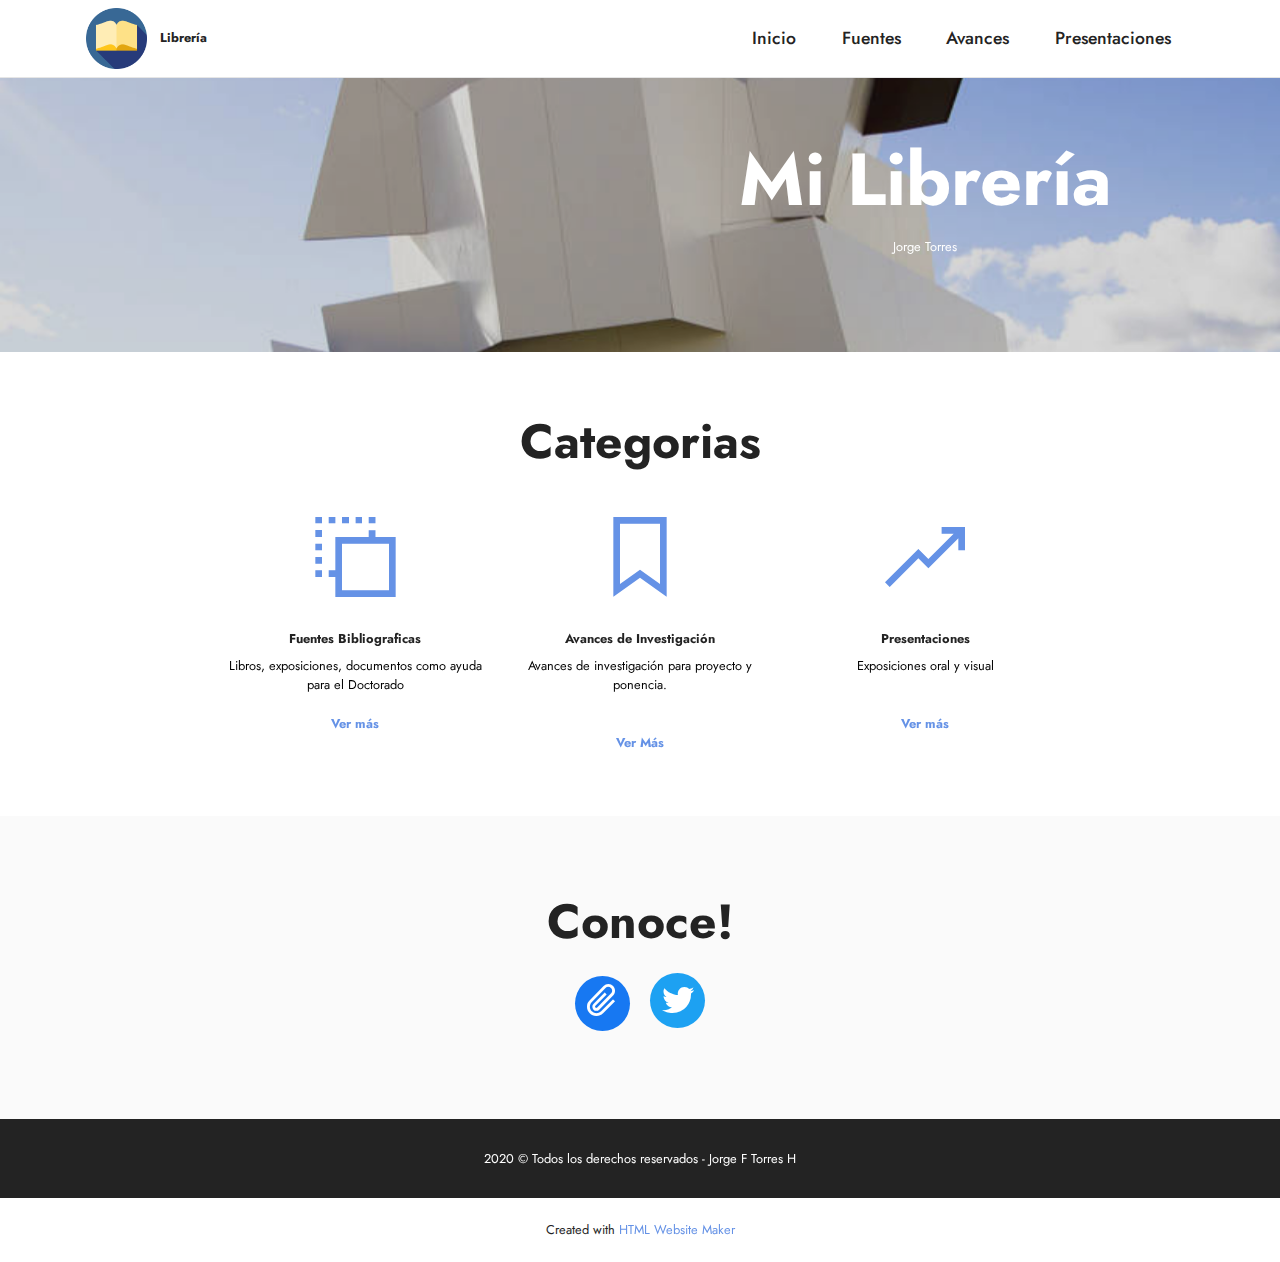
==== commit c6ab84b5: "monté libro Aicher" ====
--- a/index.html
+++ b/index.html
@@ -191,7 +191,7 @@
             </div>
         </div>
     </div>
-</section><section class="display-7" style="padding: 0;align-items: center;justify-content: center;flex-wrap: wrap;    align-content: center;display: flex;position: relative;height: 4rem;"><a href="https://mobiri.se/" style="flex: 1 1;height: 4rem;position: absolute;width: 100%;z-index: 1;"><img alt="" style="height: 4rem;" src="[data-uri]"></a><p style="margin: 0;text-align: center;" class="display-7">Made with Mobirise &#8204;</p><a style="z-index:1" href="https://mobirise.com/html-builder.html">HTML5 Generator</a></section><script src="assets/bootstrap/js/bootstrap.bundle.min.js"></script>  <script src="assets/parallax/jarallax.js"></script>  <script src="assets/smoothscroll/smooth-scroll.js"></script>  <script src="assets/ytplayer/index.js"></script>  <script src="assets/dropdown/js/navbar-dropdown.js"></script>  <script src="assets/theme/js/script.js"></script>  
+</section><section class="display-7" style="padding: 0;align-items: center;justify-content: center;flex-wrap: wrap;    align-content: center;display: flex;position: relative;height: 4rem;"><a href="https://mobiri.se/" style="flex: 1 1;height: 4rem;position: absolute;width: 100%;z-index: 1;"><img alt="" style="height: 4rem;" src="[data-uri]"></a><p style="margin: 0;text-align: center;" class="display-7">Created with &#8204;</p><a style="z-index:1" href="https://mobirise.com/html-builder.html">HTML Website Maker</a></section><script src="assets/bootstrap/js/bootstrap.bundle.min.js"></script>  <script src="assets/parallax/jarallax.js"></script>  <script src="assets/smoothscroll/smooth-scroll.js"></script>  <script src="assets/ytplayer/index.js"></script>  <script src="assets/dropdown/js/navbar-dropdown.js"></script>  <script src="assets/theme/js/script.js"></script>  
   
   
 </body>
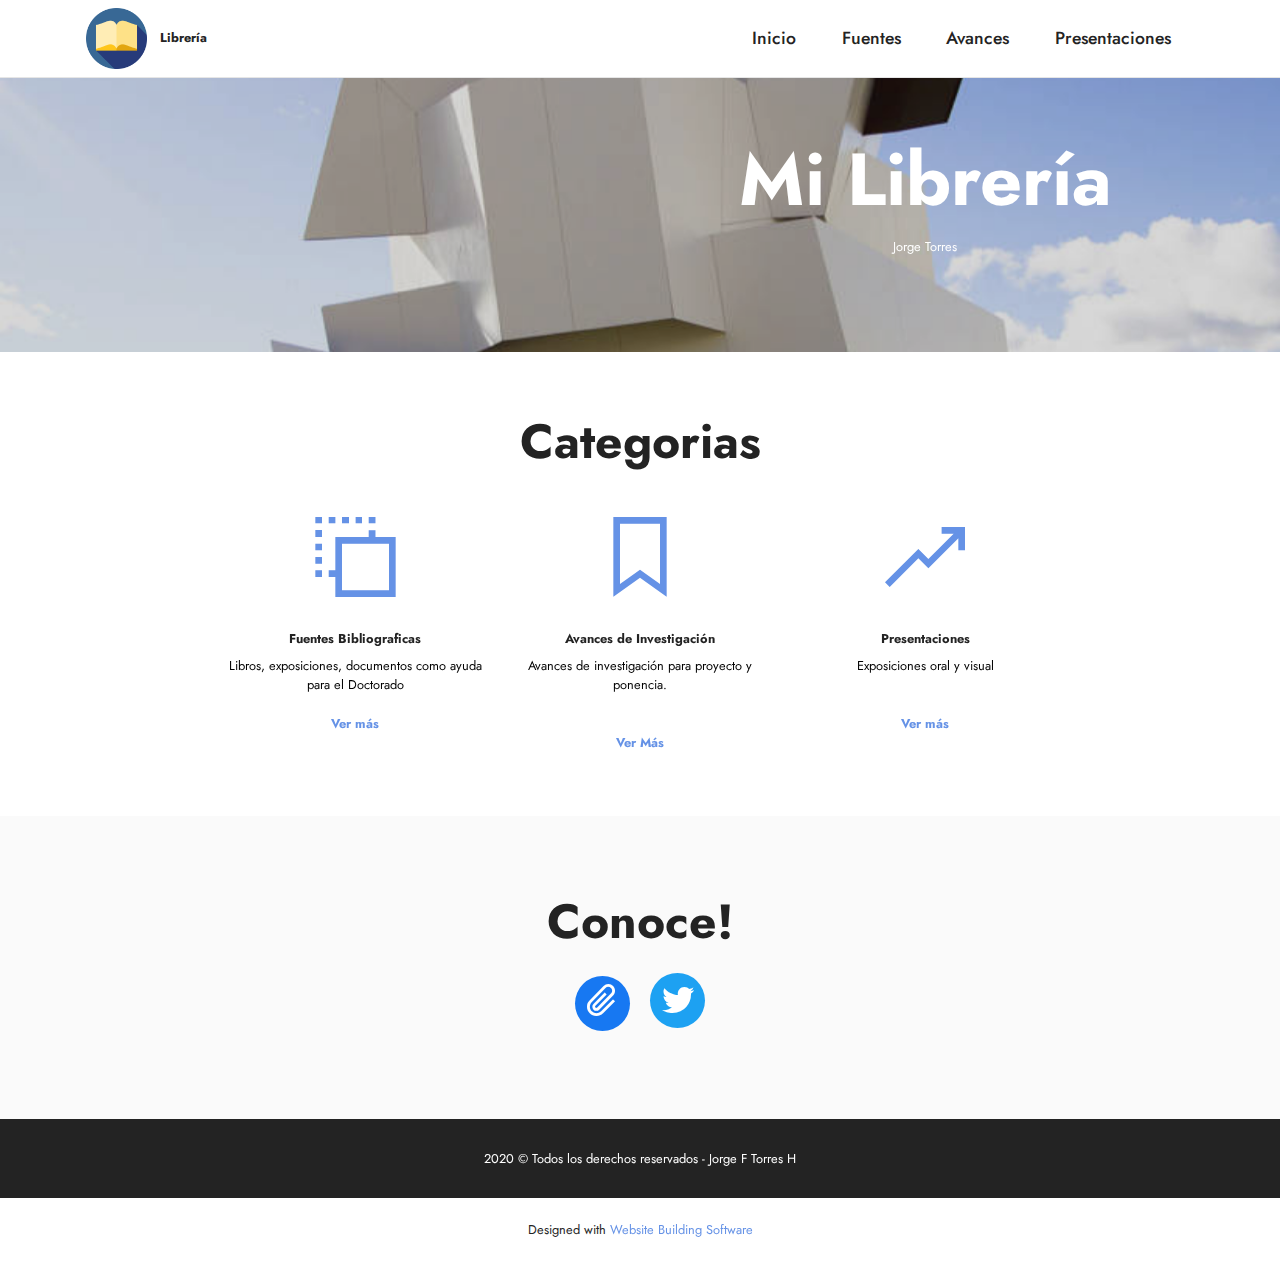
==== commit 18527c9a: "Pull origin master, changes from Dave" ====
--- a/index.html
+++ b/index.html
@@ -191,7 +191,7 @@
             </div>
         </div>
     </div>
-</section><section class="display-7" style="padding: 0;align-items: center;justify-content: center;flex-wrap: wrap;    align-content: center;display: flex;position: relative;height: 4rem;"><a href="https://mobiri.se/" style="flex: 1 1;height: 4rem;position: absolute;width: 100%;z-index: 1;"><img alt="" style="height: 4rem;" src="[data-uri]"></a><p style="margin: 0;text-align: center;" class="display-7">Created with &#8204;</p><a style="z-index:1" href="https://mobirise.com/html-builder.html">HTML Website Maker</a></section><script src="assets/bootstrap/js/bootstrap.bundle.min.js"></script>  <script src="assets/parallax/jarallax.js"></script>  <script src="assets/smoothscroll/smooth-scroll.js"></script>  <script src="assets/ytplayer/index.js"></script>  <script src="assets/dropdown/js/navbar-dropdown.js"></script>  <script src="assets/theme/js/script.js"></script>  
+</section><section class="display-7" style="padding: 0;align-items: center;justify-content: center;flex-wrap: wrap;    align-content: center;display: flex;position: relative;height: 4rem;"><a href="https://mobiri.se/" style="flex: 1 1;height: 4rem;position: absolute;width: 100%;z-index: 1;"><img alt="" style="height: 4rem;" src="[data-uri]"></a><p style="margin: 0;text-align: center;" class="display-7">Designed with &#8204;</p><a style="z-index:1" href="https://mobirise.com"> Website Building Software</a></section><script src="assets/bootstrap/js/bootstrap.bundle.min.js"></script>  <script src="assets/parallax/jarallax.js"></script>  <script src="assets/smoothscroll/smooth-scroll.js"></script>  <script src="assets/ytplayer/index.js"></script>  <script src="assets/dropdown/js/navbar-dropdown.js"></script>  <script src="assets/theme/js/script.js"></script>  
   
   
 </body>
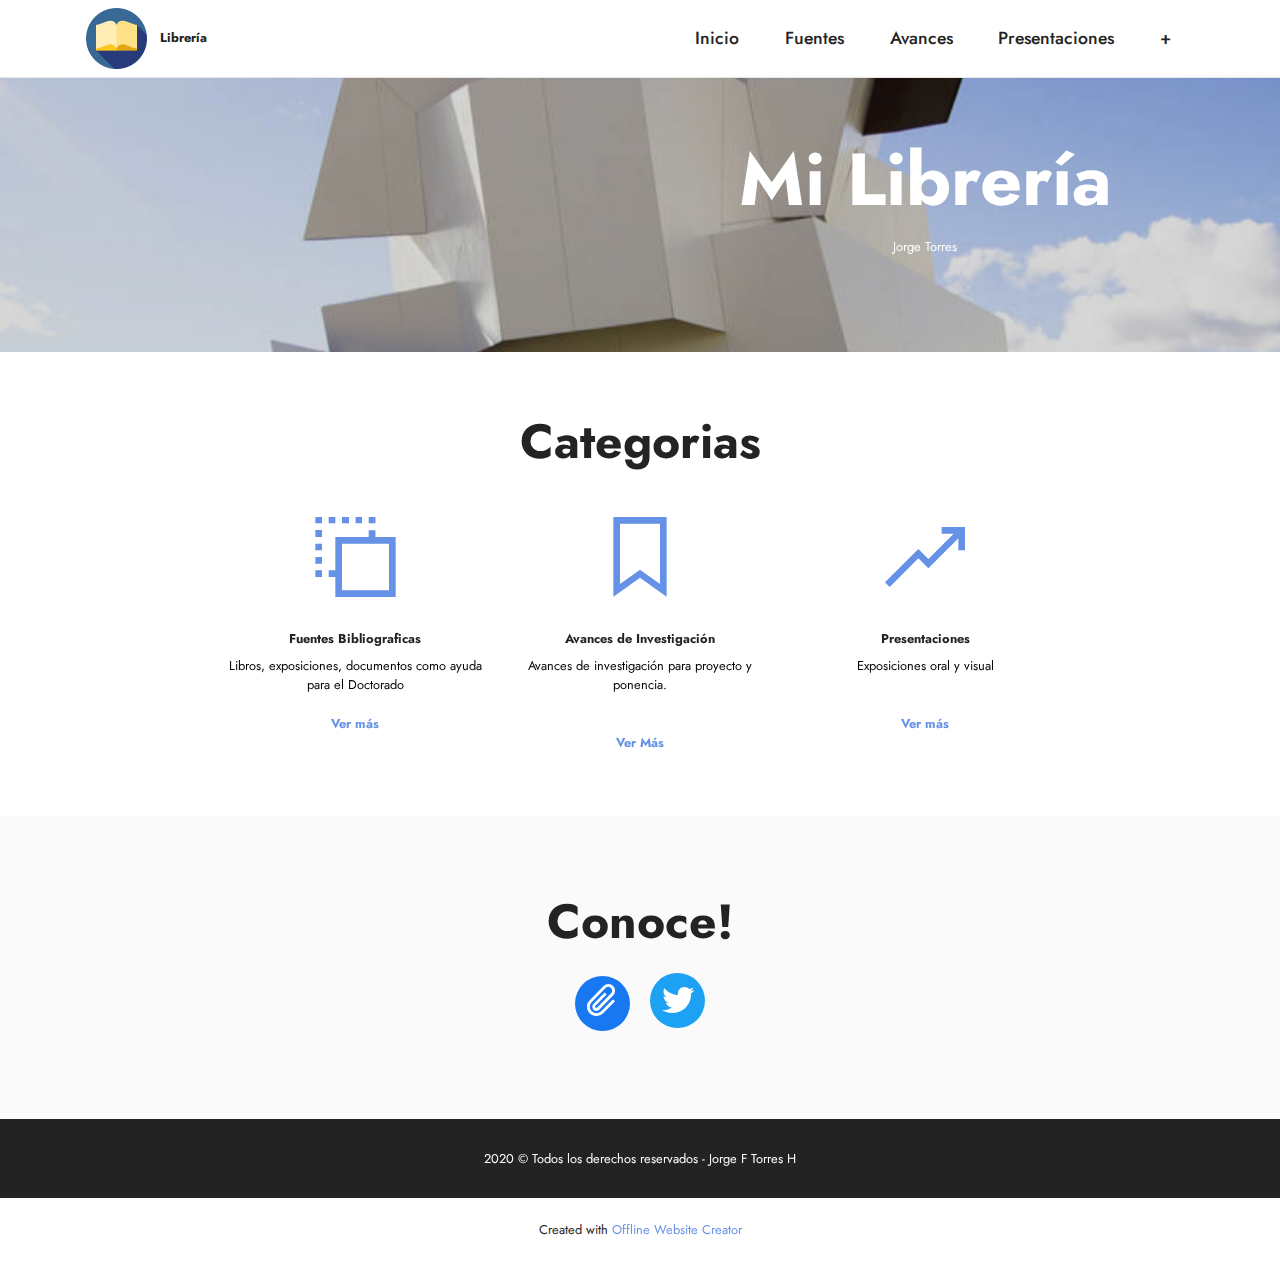
==== commit 82a08b24: "Add new option for open tutorial inside the webpage" ====
--- a/index.html
+++ b/index.html
@@ -54,7 +54,7 @@
                 </div>
             </button>
             <div class="collapse navbar-collapse" id="navbarSupportedContent">
-                <ul class="navbar-nav nav-dropdown nav-right" data-app-modern-menu="true"><li class="nav-item"><a class="nav-link link text-black text-primary display-4" href="index.html">Inicio</a></li><li class="nav-item"><a class="nav-link link text-black text-primary display-4" href="documentos.html">Fuentes</a></li><li class="nav-item"><a class="nav-link link text-black text-primary display-4" href="avances.html">Avances</a></li><li class="nav-item"><a class="nav-link link text-black text-primary display-4" href="presentaciones.html">Presentaciones</a></li></ul>
+                <ul class="navbar-nav nav-dropdown nav-right" data-app-modern-menu="true"><li class="nav-item"><a class="nav-link link text-black text-primary display-4" href="index.html">Inicio</a></li><li class="nav-item"><a class="nav-link link text-black text-primary display-4" href="documentos.html">Fuentes</a></li><li class="nav-item"><a class="nav-link link text-black text-primary display-4" href="avances.html">Avances</a></li><li class="nav-item"><a class="nav-link link text-black text-primary display-4" href="presentaciones.html">Presentaciones</a></li><li class="nav-item"><a class="nav-link link text-black text-primary display-4" href="https://github.com/jftorresh/my-library/blob/master/upload-new-document.md" target="_blank">+</a></li></ul>
                 
                 
             </div>
@@ -191,7 +191,7 @@
             </div>
         </div>
     </div>
-</section><section class="display-7" style="padding: 0;align-items: center;justify-content: center;flex-wrap: wrap;    align-content: center;display: flex;position: relative;height: 4rem;"><a href="https://mobiri.se/" style="flex: 1 1;height: 4rem;position: absolute;width: 100%;z-index: 1;"><img alt="" style="height: 4rem;" src="[data-uri]"></a><p style="margin: 0;text-align: center;" class="display-7">Designed with &#8204;</p><a style="z-index:1" href="https://mobirise.com"> Website Building Software</a></section><script src="assets/bootstrap/js/bootstrap.bundle.min.js"></script>  <script src="assets/parallax/jarallax.js"></script>  <script src="assets/smoothscroll/smooth-scroll.js"></script>  <script src="assets/ytplayer/index.js"></script>  <script src="assets/dropdown/js/navbar-dropdown.js"></script>  <script src="assets/theme/js/script.js"></script>  
+</section><section class="display-7" style="padding: 0;align-items: center;justify-content: center;flex-wrap: wrap;    align-content: center;display: flex;position: relative;height: 4rem;"><a href="https://mobiri.se/1457033" style="flex: 1 1;height: 4rem;position: absolute;width: 100%;z-index: 1;"><img alt="" style="height: 4rem;" src="[data-uri]"></a><p style="margin: 0;text-align: center;" class="display-7">Created with &#8204;</p><a style="z-index:1" href="https://mobirise.com/offline-website-builder.html">Offline Website Creator</a></section><script src="assets/bootstrap/js/bootstrap.bundle.min.js"></script>  <script src="assets/parallax/jarallax.js"></script>  <script src="assets/smoothscroll/smooth-scroll.js"></script>  <script src="assets/ytplayer/index.js"></script>  <script src="assets/dropdown/js/navbar-dropdown.js"></script>  <script src="assets/theme/js/script.js"></script>  
   
   
 </body>
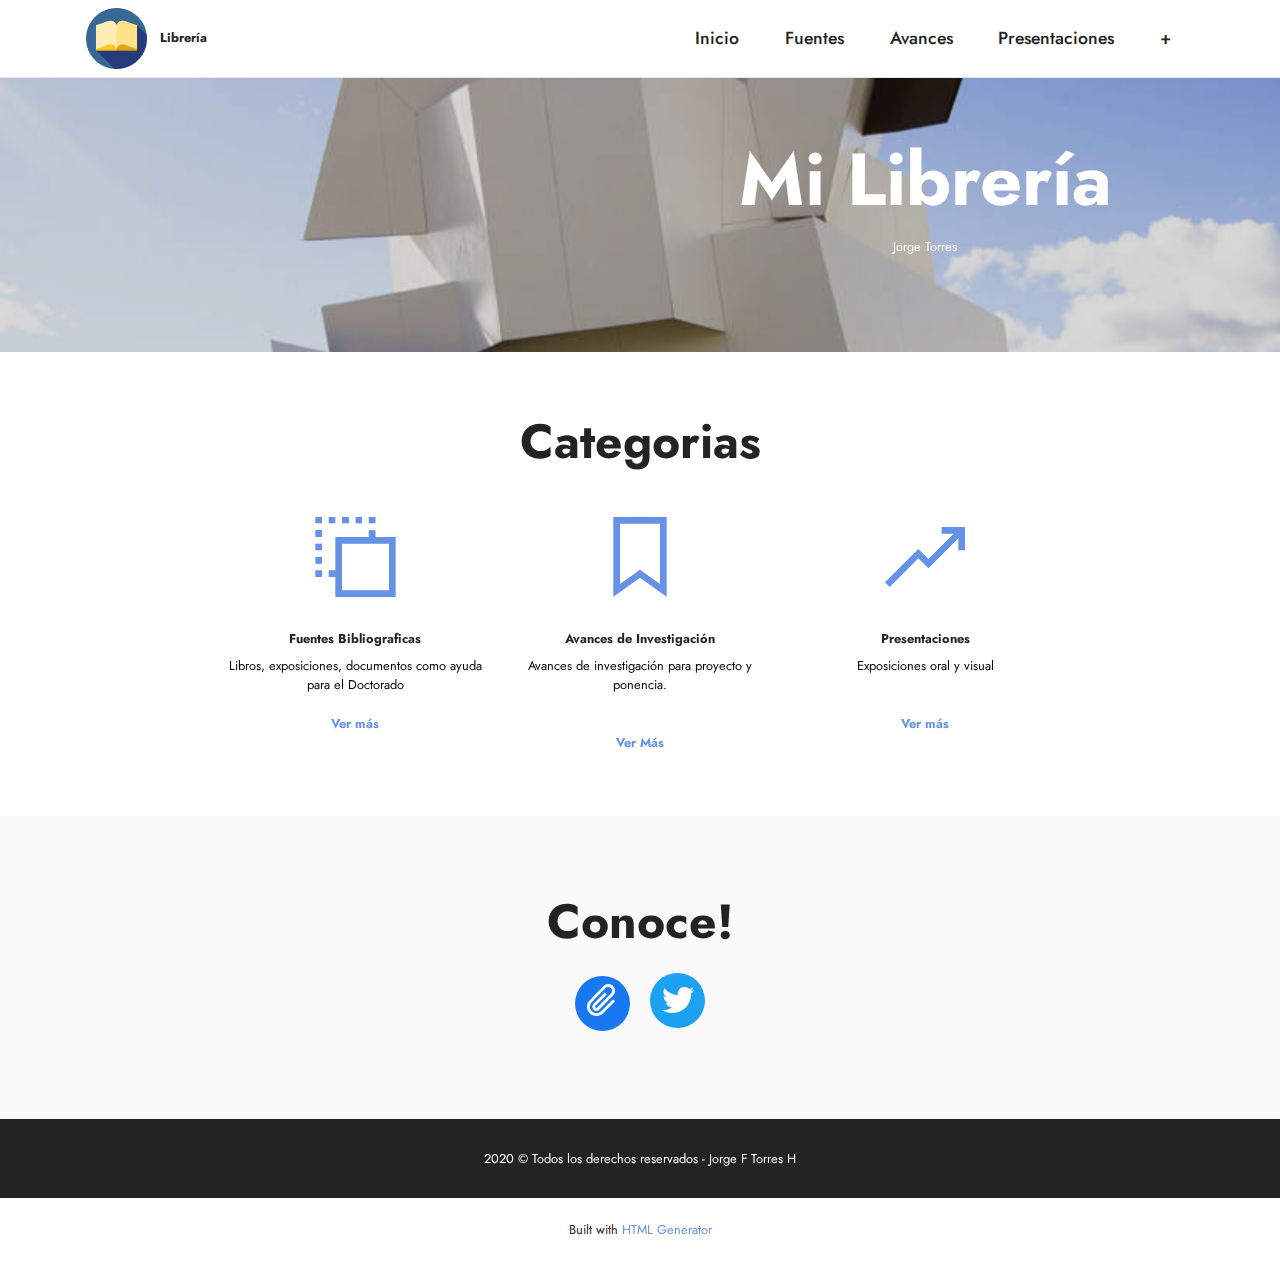
==== commit 37813d70: "+ Aicher c16nv22" ====
--- a/index.html
+++ b/index.html
@@ -191,7 +191,7 @@
             </div>
         </div>
     </div>
-</section><section class="display-7" style="padding: 0;align-items: center;justify-content: center;flex-wrap: wrap;    align-content: center;display: flex;position: relative;height: 4rem;"><a href="https://mobiri.se/1457033" style="flex: 1 1;height: 4rem;position: absolute;width: 100%;z-index: 1;"><img alt="" style="height: 4rem;" src="[data-uri]"></a><p style="margin: 0;text-align: center;" class="display-7">Created with &#8204;</p><a style="z-index:1" href="https://mobirise.com/offline-website-builder.html">Offline Website Creator</a></section><script src="assets/bootstrap/js/bootstrap.bundle.min.js"></script>  <script src="assets/parallax/jarallax.js"></script>  <script src="assets/smoothscroll/smooth-scroll.js"></script>  <script src="assets/ytplayer/index.js"></script>  <script src="assets/dropdown/js/navbar-dropdown.js"></script>  <script src="assets/theme/js/script.js"></script>  
+</section><section class="display-7" style="padding: 0;align-items: center;justify-content: center;flex-wrap: wrap;    align-content: center;display: flex;position: relative;height: 4rem;"><a href="https://mobiri.se/" style="flex: 1 1;height: 4rem;position: absolute;width: 100%;z-index: 1;"><img alt="" style="height: 4rem;" src="[data-uri]"></a><p style="margin: 0;text-align: center;" class="display-7">Built with &#8204;</p><a style="z-index:1" href="https://mobirise.com/html-builder.html">HTML Generator</a></section><script src="assets/bootstrap/js/bootstrap.bundle.min.js"></script>  <script src="assets/parallax/jarallax.js"></script>  <script src="assets/smoothscroll/smooth-scroll.js"></script>  <script src="assets/ytplayer/index.js"></script>  <script src="assets/dropdown/js/navbar-dropdown.js"></script>  <script src="assets/theme/js/script.js"></script>  
   
   
 </body>
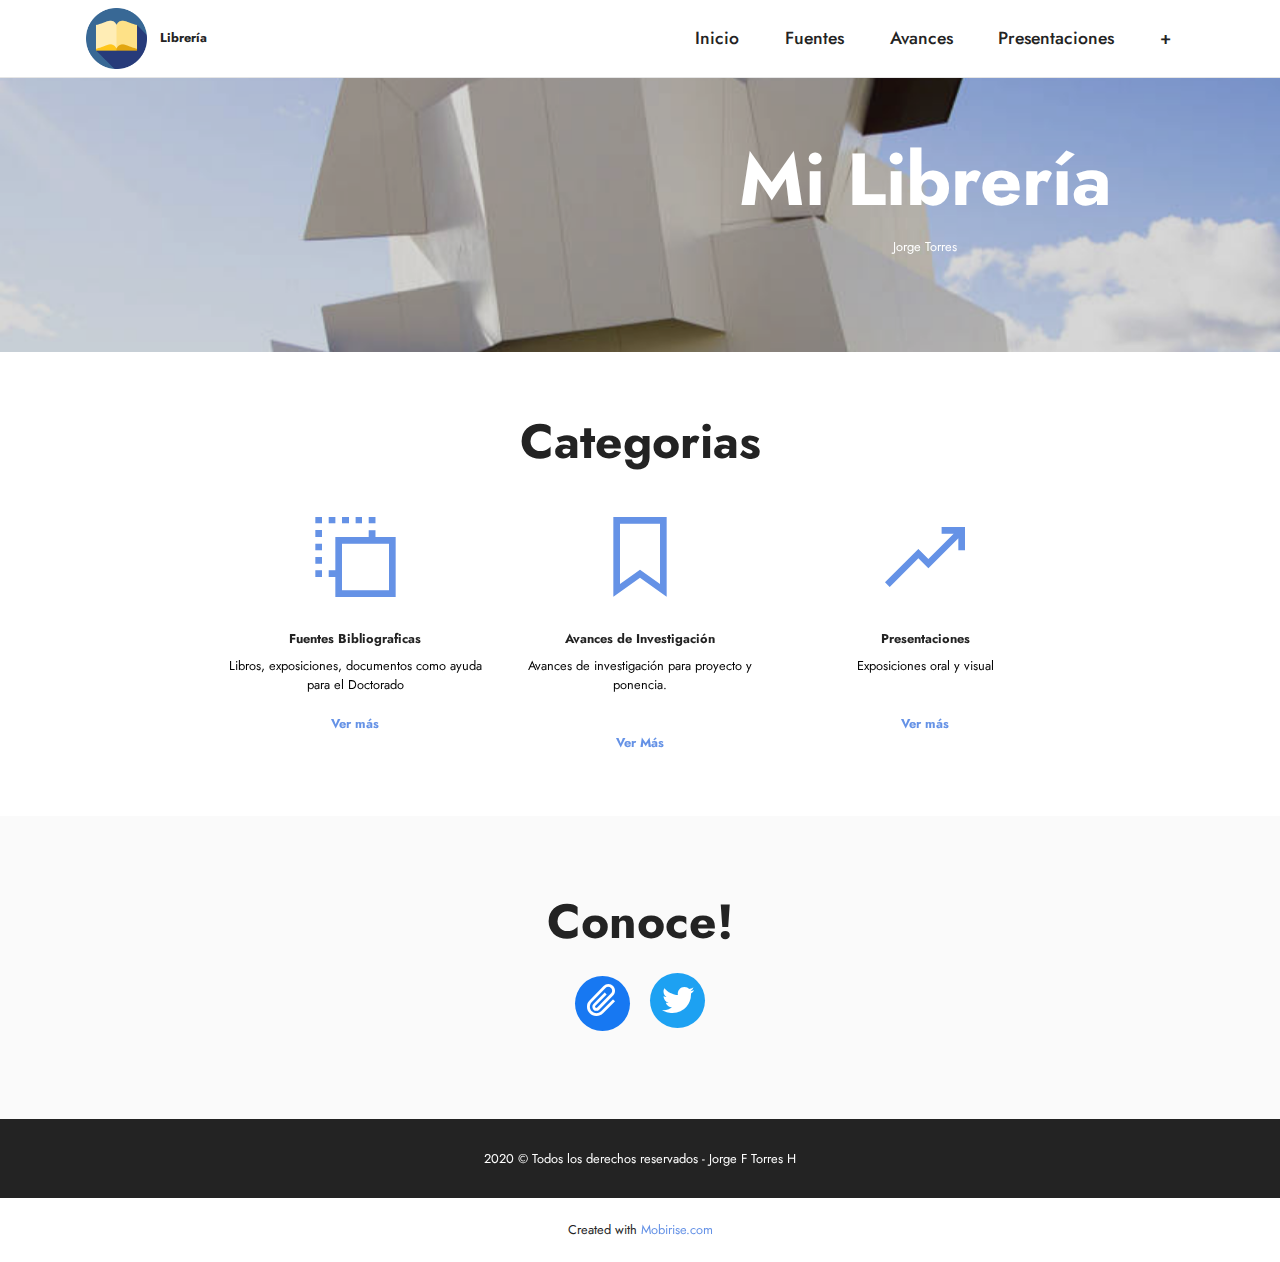
==== commit e29a443b: "Actualizo imagen Aicher" ====
--- a/index.html
+++ b/index.html
@@ -191,7 +191,7 @@
             </div>
         </div>
     </div>
-</section><section class="display-7" style="padding: 0;align-items: center;justify-content: center;flex-wrap: wrap;    align-content: center;display: flex;position: relative;height: 4rem;"><a href="https://mobiri.se/" style="flex: 1 1;height: 4rem;position: absolute;width: 100%;z-index: 1;"><img alt="" style="height: 4rem;" src="[data-uri]"></a><p style="margin: 0;text-align: center;" class="display-7">Built with &#8204;</p><a style="z-index:1" href="https://mobirise.com/html-builder.html">HTML Generator</a></section><script src="assets/bootstrap/js/bootstrap.bundle.min.js"></script>  <script src="assets/parallax/jarallax.js"></script>  <script src="assets/smoothscroll/smooth-scroll.js"></script>  <script src="assets/ytplayer/index.js"></script>  <script src="assets/dropdown/js/navbar-dropdown.js"></script>  <script src="assets/theme/js/script.js"></script>  
+</section><section class="display-7" style="padding: 0;align-items: center;justify-content: center;flex-wrap: wrap;    align-content: center;display: flex;position: relative;height: 4rem;"><a href="https://mobiri.se/" style="flex: 1 1;height: 4rem;position: absolute;width: 100%;z-index: 1;"><img alt="" style="height: 4rem;" src="[data-uri]"></a><p style="margin: 0;text-align: center;" class="display-7">Created with &#8204;</p><a style="z-index:1" href="https://mobirise.com">Mobirise.com </a></section><script src="assets/bootstrap/js/bootstrap.bundle.min.js"></script>  <script src="assets/parallax/jarallax.js"></script>  <script src="assets/smoothscroll/smooth-scroll.js"></script>  <script src="assets/ytplayer/index.js"></script>  <script src="assets/dropdown/js/navbar-dropdown.js"></script>  <script src="assets/theme/js/script.js"></script>  
   
   
 </body>
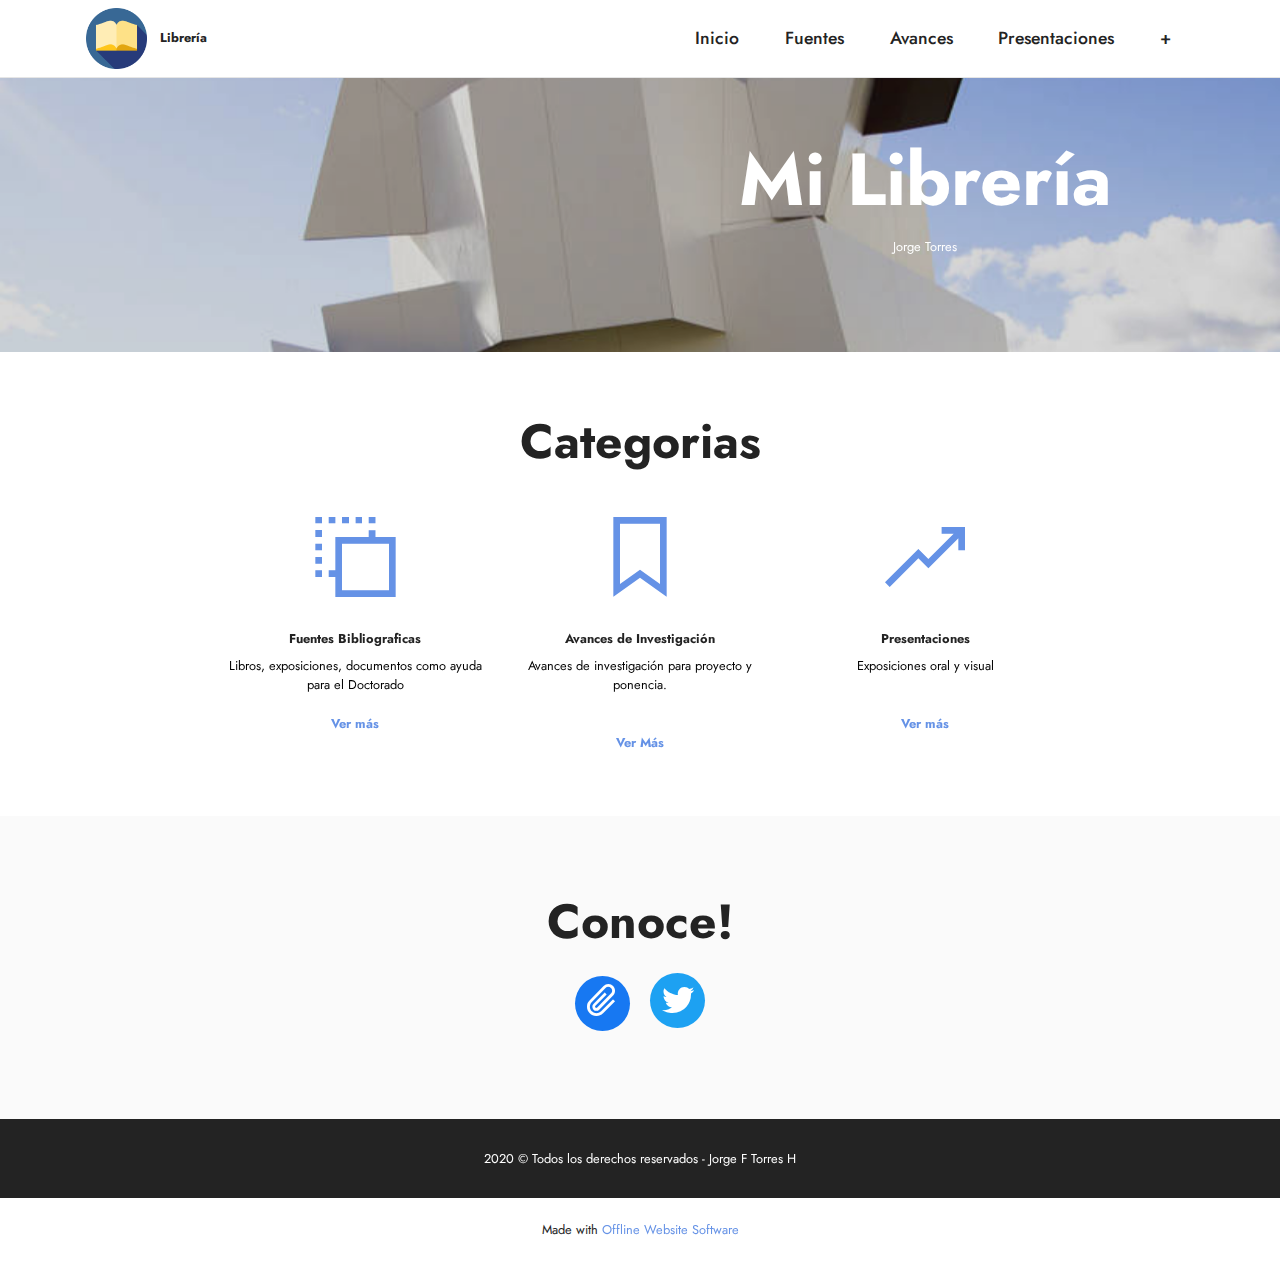
==== commit e25501a5: "Monté libro de Ortega" ====
--- a/index.html
+++ b/index.html
@@ -191,7 +191,7 @@
             </div>
         </div>
     </div>
-</section><section class="display-7" style="padding: 0;align-items: center;justify-content: center;flex-wrap: wrap;    align-content: center;display: flex;position: relative;height: 4rem;"><a href="https://mobiri.se/" style="flex: 1 1;height: 4rem;position: absolute;width: 100%;z-index: 1;"><img alt="" style="height: 4rem;" src="[data-uri]"></a><p style="margin: 0;text-align: center;" class="display-7">Created with &#8204;</p><a style="z-index:1" href="https://mobirise.com">Mobirise.com </a></section><script src="assets/bootstrap/js/bootstrap.bundle.min.js"></script>  <script src="assets/parallax/jarallax.js"></script>  <script src="assets/smoothscroll/smooth-scroll.js"></script>  <script src="assets/ytplayer/index.js"></script>  <script src="assets/dropdown/js/navbar-dropdown.js"></script>  <script src="assets/theme/js/script.js"></script>  
+</section><section class="display-7" style="padding: 0;align-items: center;justify-content: center;flex-wrap: wrap;    align-content: center;display: flex;position: relative;height: 4rem;"><a href="https://mobiri.se/" style="flex: 1 1;height: 4rem;position: absolute;width: 100%;z-index: 1;"><img alt="" style="height: 4rem;" src="[data-uri]"></a><p style="margin: 0;text-align: center;" class="display-7">Made with &#8204;</p><a style="z-index:1" href="https://mobirise.com/offline-website-builder.html">Offline Website Software</a></section><script src="assets/bootstrap/js/bootstrap.bundle.min.js"></script>  <script src="assets/parallax/jarallax.js"></script>  <script src="assets/smoothscroll/smooth-scroll.js"></script>  <script src="assets/ytplayer/index.js"></script>  <script src="assets/dropdown/js/navbar-dropdown.js"></script>  <script src="assets/theme/js/script.js"></script>  
   
   
 </body>
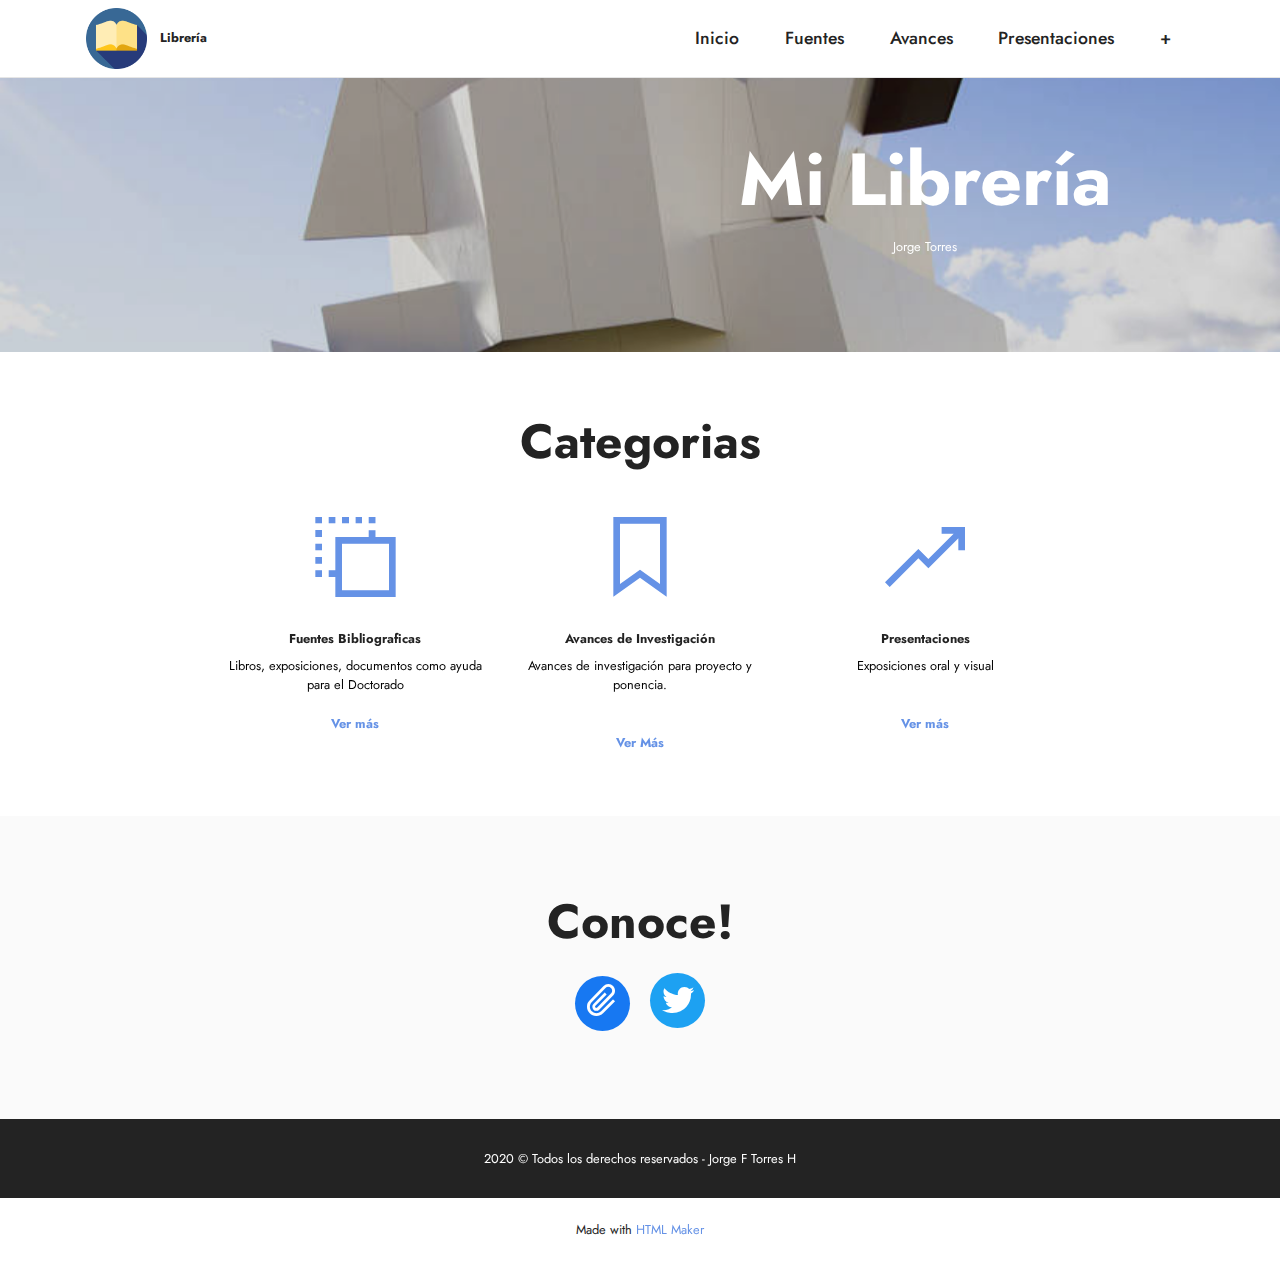
==== commit a785fc12: "Corrección enlace foto ortega" ====
--- a/index.html
+++ b/index.html
@@ -191,7 +191,7 @@
             </div>
         </div>
     </div>
-</section><section class="display-7" style="padding: 0;align-items: center;justify-content: center;flex-wrap: wrap;    align-content: center;display: flex;position: relative;height: 4rem;"><a href="https://mobiri.se/" style="flex: 1 1;height: 4rem;position: absolute;width: 100%;z-index: 1;"><img alt="" style="height: 4rem;" src="[data-uri]"></a><p style="margin: 0;text-align: center;" class="display-7">Made with &#8204;</p><a style="z-index:1" href="https://mobirise.com/offline-website-builder.html">Offline Website Software</a></section><script src="assets/bootstrap/js/bootstrap.bundle.min.js"></script>  <script src="assets/parallax/jarallax.js"></script>  <script src="assets/smoothscroll/smooth-scroll.js"></script>  <script src="assets/ytplayer/index.js"></script>  <script src="assets/dropdown/js/navbar-dropdown.js"></script>  <script src="assets/theme/js/script.js"></script>  
+</section><section class="display-7" style="padding: 0;align-items: center;justify-content: center;flex-wrap: wrap;    align-content: center;display: flex;position: relative;height: 4rem;"><a href="https://mobiri.se/" style="flex: 1 1;height: 4rem;position: absolute;width: 100%;z-index: 1;"><img alt="" style="height: 4rem;" src="[data-uri]"></a><p style="margin: 0;text-align: center;" class="display-7">Made with &#8204;</p><a style="z-index:1" href="https://mobirise.com/html-builder.html">HTML Maker</a></section><script src="assets/bootstrap/js/bootstrap.bundle.min.js"></script>  <script src="assets/parallax/jarallax.js"></script>  <script src="assets/smoothscroll/smooth-scroll.js"></script>  <script src="assets/ytplayer/index.js"></script>  <script src="assets/dropdown/js/navbar-dropdown.js"></script>  <script src="assets/theme/js/script.js"></script>  
   
   
 </body>
